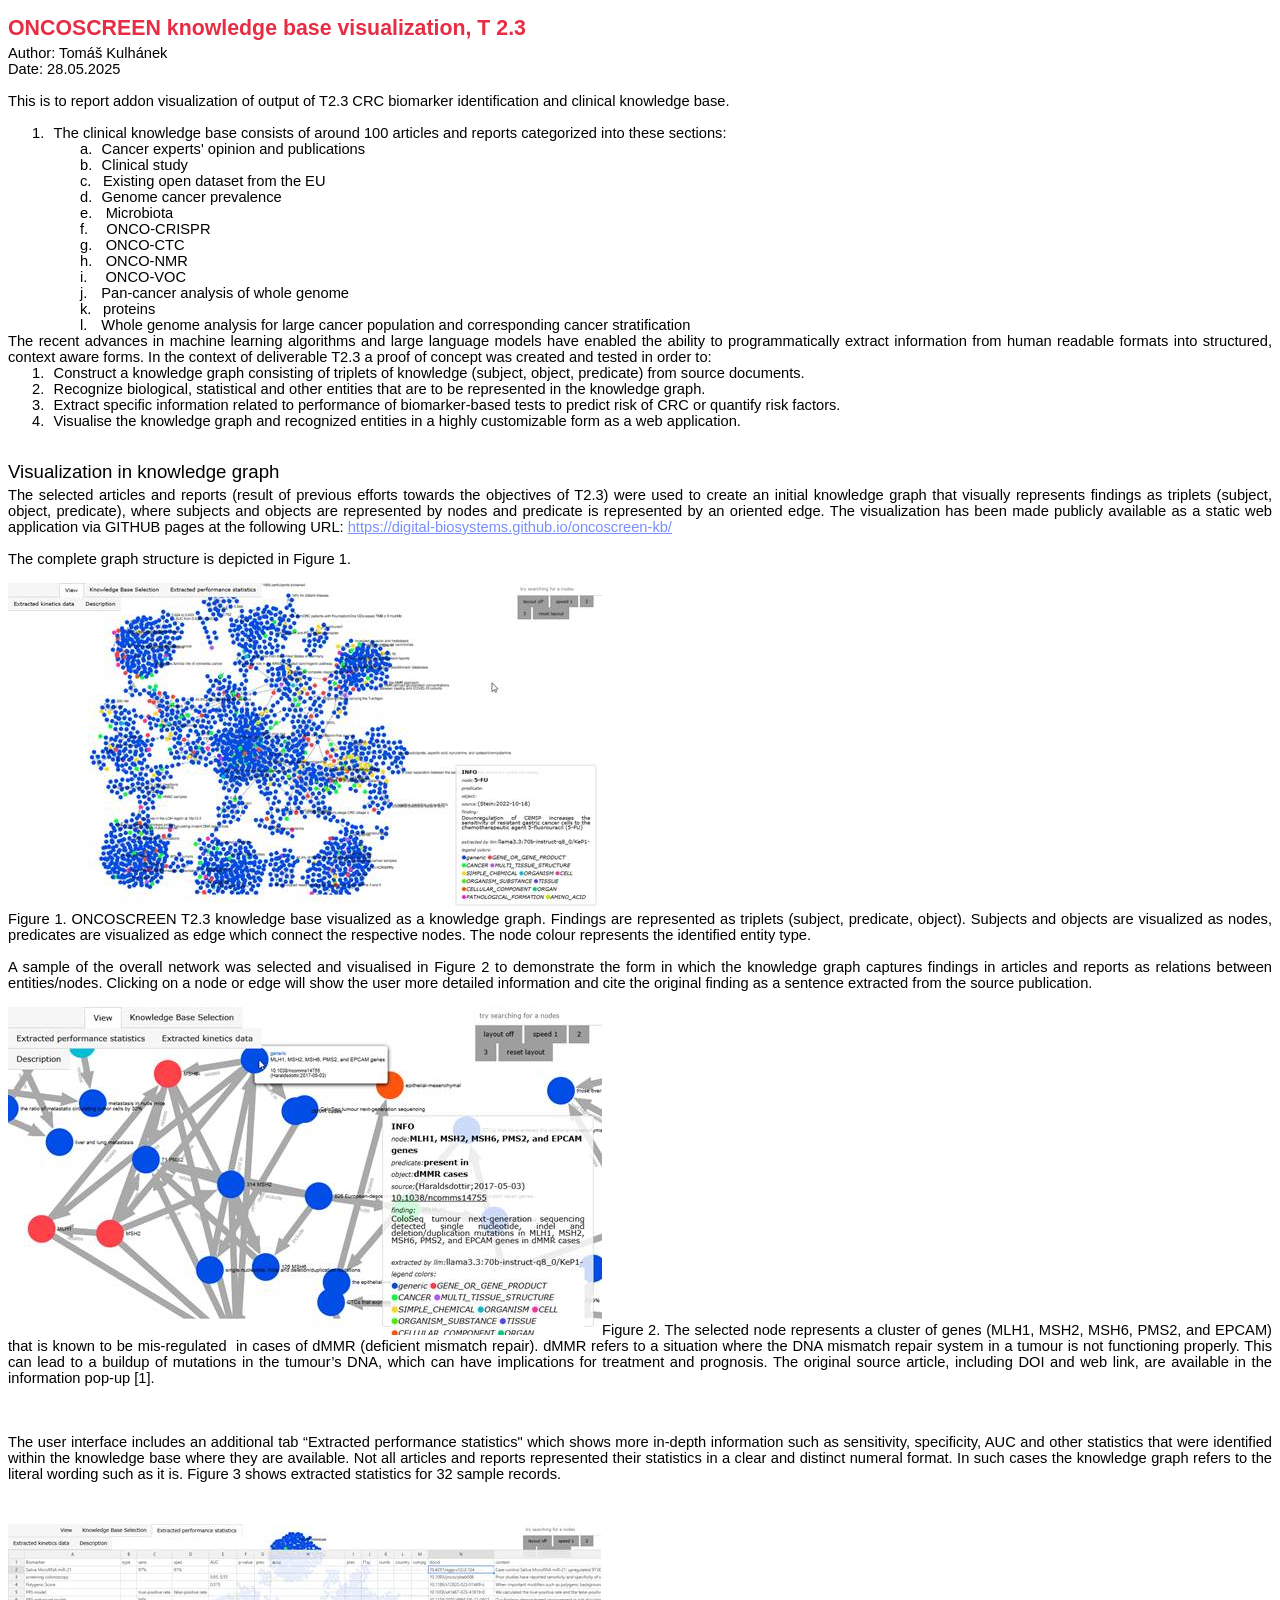
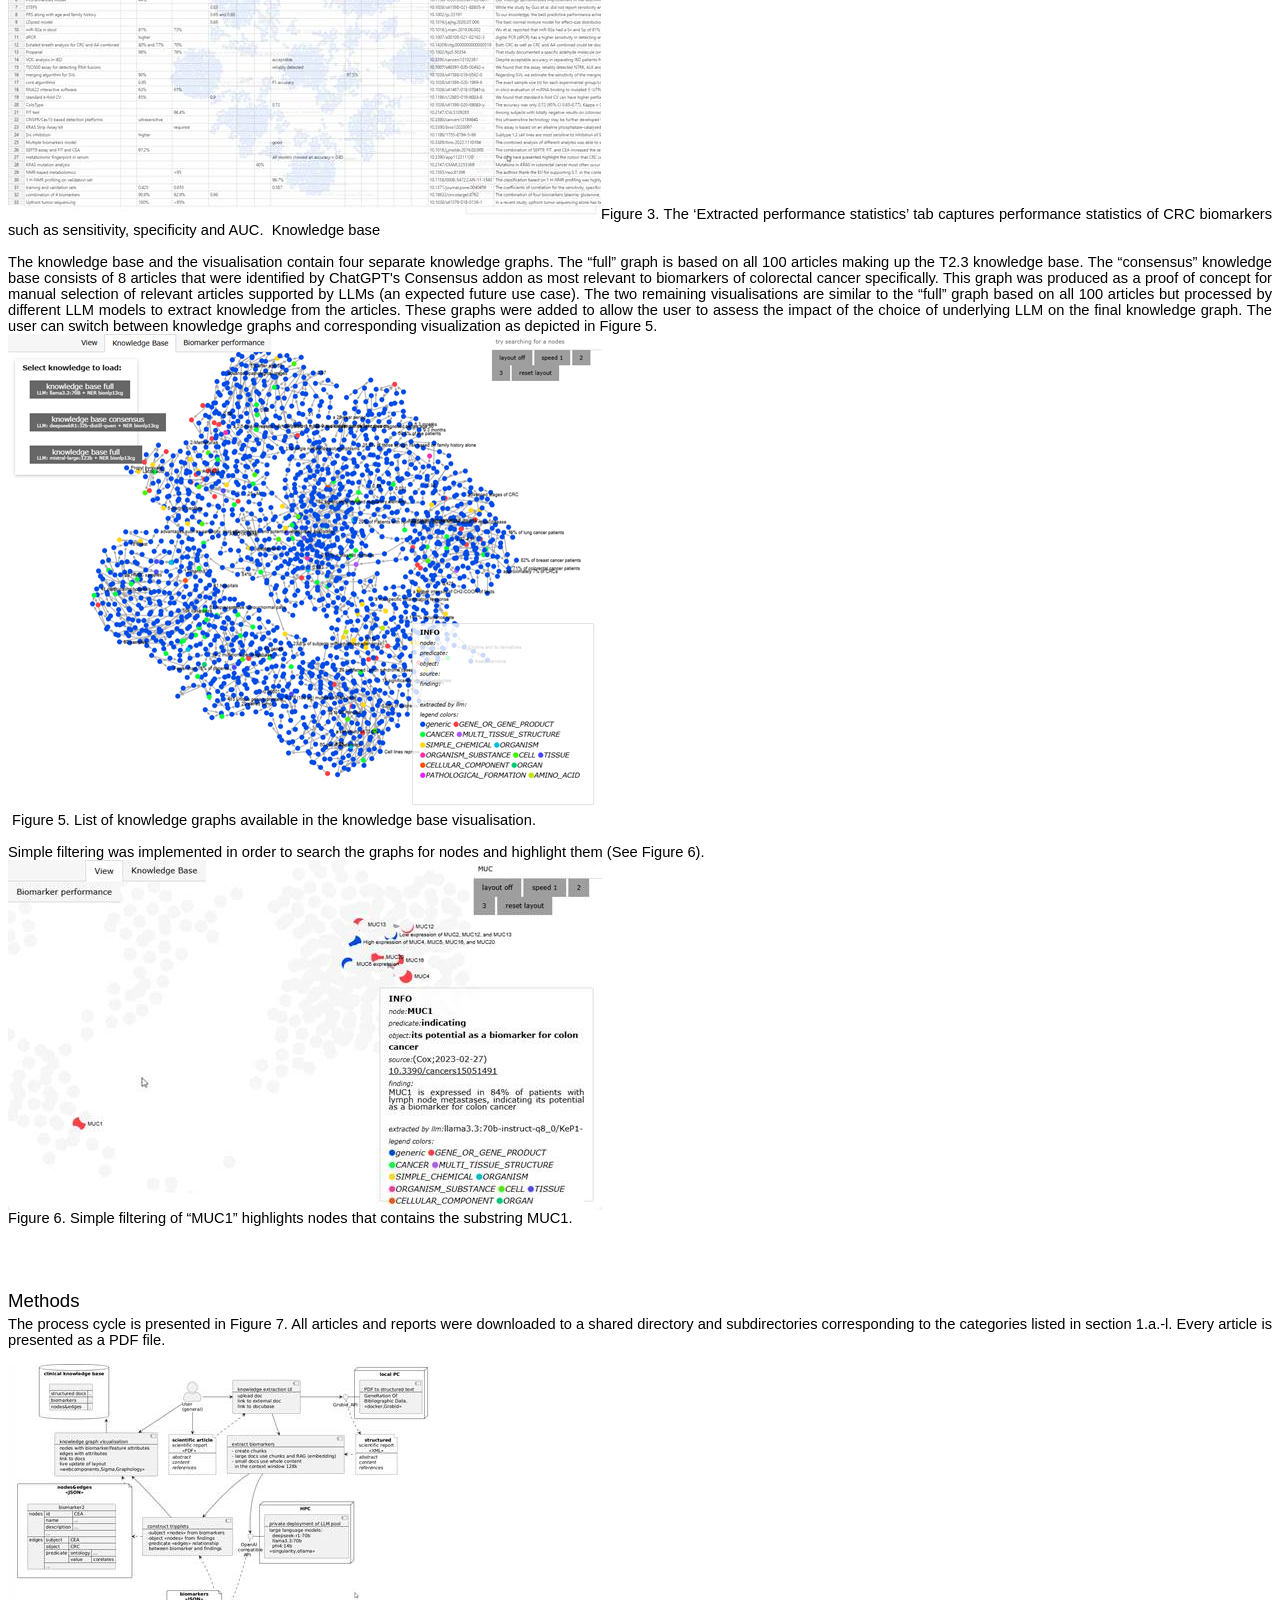
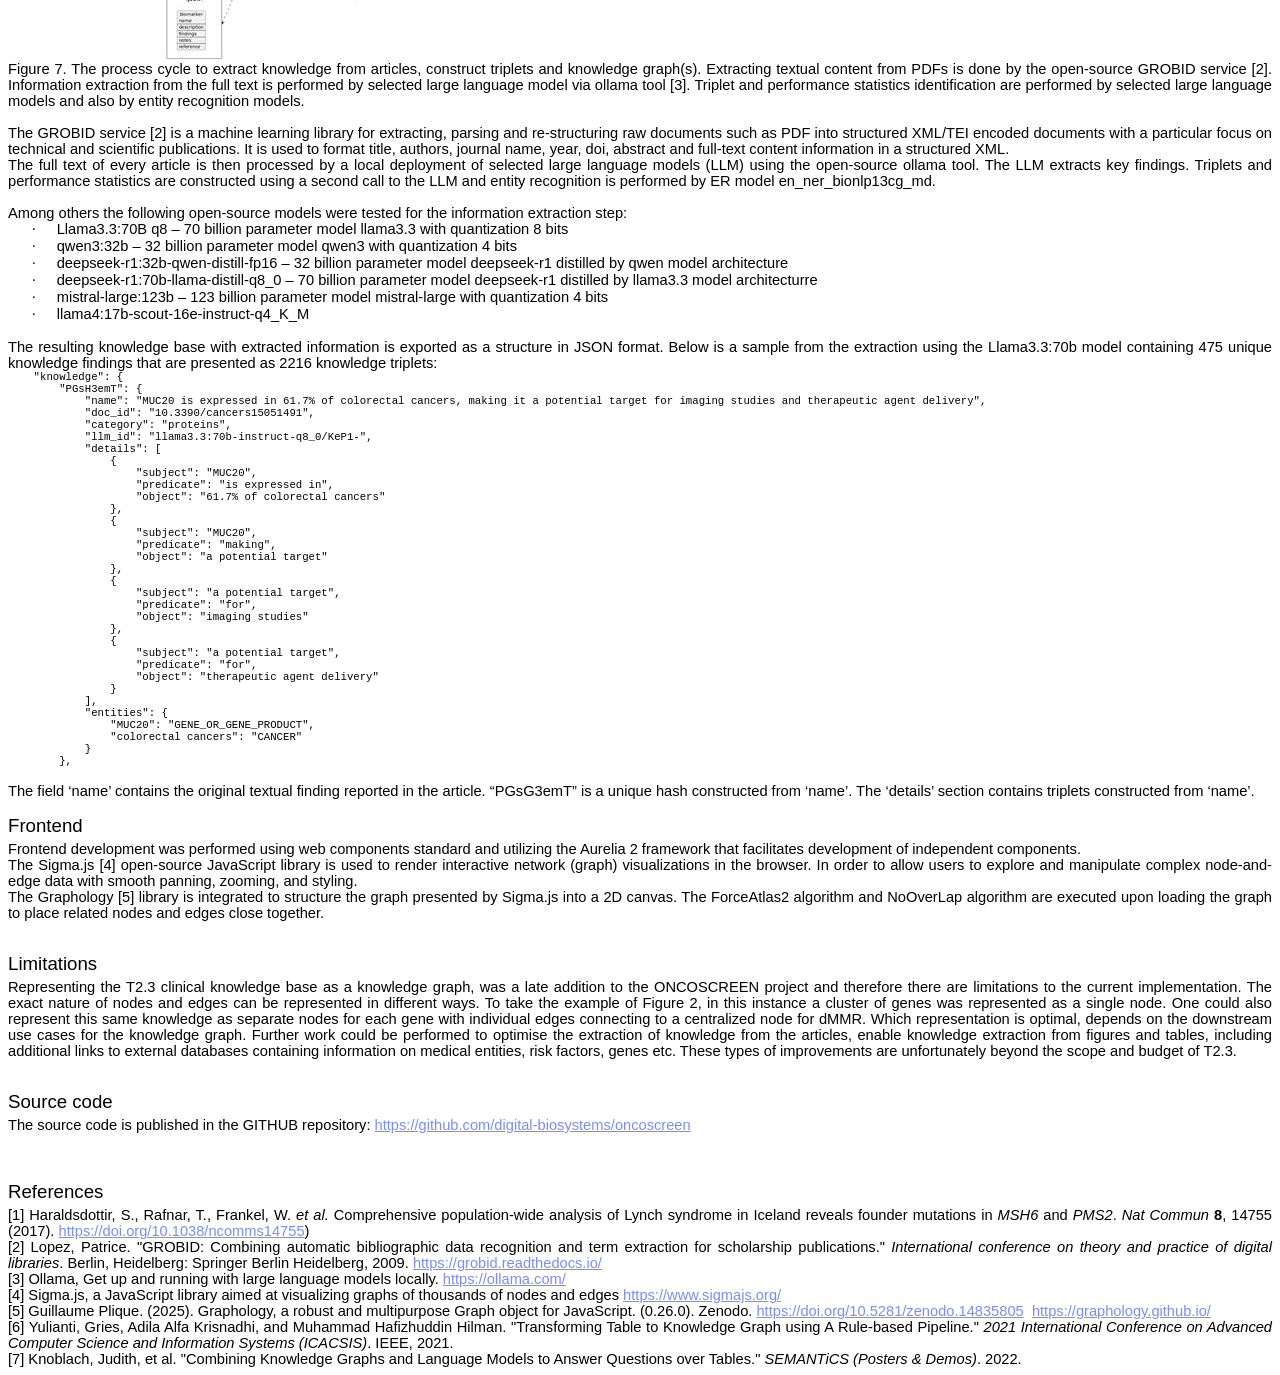
==== ONCOSCREEN_KB_KG.htm @ 44d41865 "publish: ADD help generated from commit 894ee8d6536fd666a93f09b7f96074e58f7d2ec6" ====
<html xmlns:v="urn:schemas-microsoft-com:vml"
xmlns:o="urn:schemas-microsoft-com:office:office"
xmlns:w="urn:schemas-microsoft-com:office:word"
xmlns:dt="uuid:C2F41010-65B3-11d1-A29F-00AA00C14882"
xmlns:m="http://schemas.microsoft.com/office/2004/12/omml"
xmlns="http://www.w3.org/TR/REC-html40">

<head>
<meta http-equiv=Content-Type content="text/html; charset=windows-1252">
<meta name=ProgId content=Word.Document>
<meta name=Generator content="Microsoft Word 15">
<meta name=Originator content="Microsoft Word 15">
<link rel=File-List href="ONCOSCREEN_KB_KG_files/filelist.xml">
<link rel=Edit-Time-Data href="ONCOSCREEN_KB_KG_files/editdata.mso">
<!--[if !mso]>
<style>
v\:* {behavior:url(#default#VML);}
o\:* {behavior:url(#default#VML);}
w\:* {behavior:url(#default#VML);}
.shape {behavior:url(#default#VML);}
</style>
<![endif]--><!--[if gte mso 9]><xml>
 <o:DocumentProperties>
  <o:Author>Tomas Kulhanek</o:Author>
  <o:Template>2022_Blanco.dotx</o:Template>
  <o:LastAuthor>Tomas Kulhanek</o:LastAuthor>
  <o:Revision>2</o:Revision>
  <o:TotalTime>7</o:TotalTime>
  <o:Created>2025-08-25T08:56:00Z</o:Created>
  <o:LastSaved>2025-08-25T08:56:00Z</o:LastSaved>
  <o:Pages>1</o:Pages>
  <o:Words>1800</o:Words>
  <o:Characters>10265</o:Characters>
  <o:Lines>85</o:Lines>
  <o:Paragraphs>24</o:Paragraphs>
  <o:CharactersWithSpaces>12041</o:CharactersWithSpaces>
  <o:Version>16.00</o:Version>
 </o:DocumentProperties>
 <o:CustomDocumentProperties>
  <o:ContentTypeId dt:dt="string">0x010100EA04E5A1750E55429BE1A5521E642BA1</o:ContentTypeId>
  <o:MediaServiceImageTags dt:dt="string"></o:MediaServiceImageTags>
 </o:CustomDocumentProperties>
 <o:OfficeDocumentSettings>
  <o:AllowPNG/>
  <o:RemoveDateAndTime/>
 </o:OfficeDocumentSettings>
</xml><![endif]-->
<link rel=dataStoreItem href="ONCOSCREEN_KB_KG_files/item0001.xml"
target="ONCOSCREEN_KB_KG_files/props002.xml">
<link rel=dataStoreItem href="ONCOSCREEN_KB_KG_files/item0003.xml"
target="ONCOSCREEN_KB_KG_files/props004.xml">
<link rel=dataStoreItem href="ONCOSCREEN_KB_KG_files/item0005.xml"
target="ONCOSCREEN_KB_KG_files/props006.xml">
<link rel=dataStoreItem href="ONCOSCREEN_KB_KG_files/item0007.xml"
target="ONCOSCREEN_KB_KG_files/props008.xml">
<link rel=themeData href="ONCOSCREEN_KB_KG_files/themedata.thmx">
<link rel=colorSchemeMapping
href="ONCOSCREEN_KB_KG_files/colorschememapping.xml">
<!--[if gte mso 9]><xml>
 <w:WordDocument>
  <w:SpellingState>Clean</w:SpellingState>
  <w:GrammarState>Clean</w:GrammarState>
  <w:AttachedTemplate HRef="C:\VITO\TemplatesOffice2016\2022_Blanco.dotx"></w:AttachedTemplate>
  <w:TrackRevisions/>
  <w:TrackMoves>false</w:TrackMoves>
  <w:TrackFormatting/>
  <w:HyphenationZone>21</w:HyphenationZone>
  <w:PunctuationKerning/>
  <w:DrawingGridHorizontalSpacing>5 pt</w:DrawingGridHorizontalSpacing>
  <w:DisplayHorizontalDrawingGridEvery>2</w:DisplayHorizontalDrawingGridEvery>
  <w:DisplayVerticalDrawingGridEvery>2</w:DisplayVerticalDrawingGridEvery>
  <w:ValidateAgainstSchemas/>
  <w:SaveIfXMLInvalid>false</w:SaveIfXMLInvalid>
  <w:IgnoreMixedContent>false</w:IgnoreMixedContent>
  <w:AlwaysShowPlaceholderText>false</w:AlwaysShowPlaceholderText>
  <w:DoNotPromoteQF/>
  <w:LidThemeOther>NL-BE</w:LidThemeOther>
  <w:LidThemeAsian>JA</w:LidThemeAsian>
  <w:LidThemeComplexScript>AR-SA</w:LidThemeComplexScript>
  <w:StyleSortMethod>0</w:StyleSortMethod>
  <w:Compatibility>
   <w:BreakWrappedTables/>
   <w:SnapToGridInCell/>
   <w:WrapTextWithPunct/>
   <w:UseAsianBreakRules/>
   <w:DontGrowAutofit/>
   <w:SplitPgBreakAndParaMark/>
   <w:EnableOpenTypeKerning/>
   <w:DontFlipMirrorIndents/>
   <w:OverrideTableStyleHps/>
  </w:Compatibility>
  <m:mathPr>
   <m:mathFont m:val="Cambria Math"/>
   <m:brkBin m:val="before"/>
   <m:brkBinSub m:val="&#45;-"/>
   <m:smallFrac m:val="off"/>
   <m:dispDef/>
   <m:lMargin m:val="0"/>
   <m:rMargin m:val="0"/>
   <m:defJc m:val="centerGroup"/>
   <m:wrapIndent m:val="1440"/>
   <m:intLim m:val="subSup"/>
   <m:naryLim m:val="undOvr"/>
  </m:mathPr></w:WordDocument>
</xml><![endif]--><!--[if gte mso 9]><xml>
 <w:LatentStyles DefLockedState="false" DefUnhideWhenUsed="false"
  DefSemiHidden="false" DefQFormat="false" DefPriority="99"
  LatentStyleCount="376">
  <w:LsdException Locked="false" Priority="0" QFormat="true" Name="Normal"/>
  <w:LsdException Locked="false" Priority="1" QFormat="true" Name="heading 1"/>
  <w:LsdException Locked="false" Priority="1" SemiHidden="true"
   UnhideWhenUsed="true" QFormat="true" Name="heading 2"/>
  <w:LsdException Locked="false" Priority="1" SemiHidden="true"
   UnhideWhenUsed="true" QFormat="true" Name="heading 3"/>
  <w:LsdException Locked="false" Priority="1" SemiHidden="true"
   UnhideWhenUsed="true" QFormat="true" Name="heading 4"/>
  <w:LsdException Locked="false" Priority="1" SemiHidden="true"
   UnhideWhenUsed="true" QFormat="true" Name="heading 5"/>
  <w:LsdException Locked="false" Priority="9" SemiHidden="true"
   UnhideWhenUsed="true" Name="heading 6"/>
  <w:LsdException Locked="false" Priority="9" SemiHidden="true"
   UnhideWhenUsed="true" Name="heading 7"/>
  <w:LsdException Locked="false" Priority="9" SemiHidden="true"
   UnhideWhenUsed="true" Name="heading 8"/>
  <w:LsdException Locked="false" Priority="9" SemiHidden="true"
   UnhideWhenUsed="true" Name="heading 9"/>
  <w:LsdException Locked="false" SemiHidden="true" UnhideWhenUsed="true"
   Name="index 1"/>
  <w:LsdException Locked="false" SemiHidden="true" UnhideWhenUsed="true"
   Name="index 2"/>
  <w:LsdException Locked="false" SemiHidden="true" UnhideWhenUsed="true"
   Name="index 3"/>
  <w:LsdException Locked="false" SemiHidden="true" UnhideWhenUsed="true"
   Name="index 4"/>
  <w:LsdException Locked="false" SemiHidden="true" UnhideWhenUsed="true"
   Name="index 5"/>
  <w:LsdException Locked="false" SemiHidden="true" UnhideWhenUsed="true"
   Name="index 6"/>
  <w:LsdException Locked="false" SemiHidden="true" UnhideWhenUsed="true"
   Name="index 7"/>
  <w:LsdException Locked="false" SemiHidden="true" UnhideWhenUsed="true"
   Name="index 8"/>
  <w:LsdException Locked="false" SemiHidden="true" UnhideWhenUsed="true"
   Name="index 9"/>
  <w:LsdException Locked="false" Priority="39" SemiHidden="true"
   UnhideWhenUsed="true" Name="toc 1"/>
  <w:LsdException Locked="false" Priority="39" SemiHidden="true"
   UnhideWhenUsed="true" Name="toc 2"/>
  <w:LsdException Locked="false" Priority="39" SemiHidden="true"
   UnhideWhenUsed="true" Name="toc 3"/>
  <w:LsdException Locked="false" Priority="39" SemiHidden="true"
   UnhideWhenUsed="true" Name="toc 4"/>
  <w:LsdException Locked="false" Priority="39" SemiHidden="true"
   UnhideWhenUsed="true" Name="toc 5"/>
  <w:LsdException Locked="false" Priority="39" SemiHidden="true"
   UnhideWhenUsed="true" Name="toc 6"/>
  <w:LsdException Locked="false" Priority="39" SemiHidden="true"
   UnhideWhenUsed="true" Name="toc 7"/>
  <w:LsdException Locked="false" Priority="39" SemiHidden="true"
   UnhideWhenUsed="true" Name="toc 8"/>
  <w:LsdException Locked="false" Priority="39" SemiHidden="true"
   UnhideWhenUsed="true" Name="toc 9"/>
  <w:LsdException Locked="false" SemiHidden="true" UnhideWhenUsed="true"
   Name="Normal Indent"/>
  <w:LsdException Locked="false" SemiHidden="true" UnhideWhenUsed="true"
   Name="footnote text"/>
  <w:LsdException Locked="false" SemiHidden="true" UnhideWhenUsed="true"
   Name="annotation text"/>
  <w:LsdException Locked="false" SemiHidden="true" UnhideWhenUsed="true"
   Name="header"/>
  <w:LsdException Locked="false" SemiHidden="true" UnhideWhenUsed="true"
   Name="footer"/>
  <w:LsdException Locked="false" SemiHidden="true" UnhideWhenUsed="true"
   Name="index heading"/>
  <w:LsdException Locked="false" Priority="2" SemiHidden="true"
   UnhideWhenUsed="true" QFormat="true" Name="caption"/>
  <w:LsdException Locked="false" SemiHidden="true" UnhideWhenUsed="true"
   Name="table of figures"/>
  <w:LsdException Locked="false" SemiHidden="true" UnhideWhenUsed="true"
   Name="envelope address"/>
  <w:LsdException Locked="false" SemiHidden="true" UnhideWhenUsed="true"
   Name="envelope return"/>
  <w:LsdException Locked="false" SemiHidden="true" UnhideWhenUsed="true"
   Name="footnote reference"/>
  <w:LsdException Locked="false" SemiHidden="true" UnhideWhenUsed="true"
   Name="annotation reference"/>
  <w:LsdException Locked="false" SemiHidden="true" UnhideWhenUsed="true"
   Name="line number"/>
  <w:LsdException Locked="false" SemiHidden="true" UnhideWhenUsed="true"
   Name="page number"/>
  <w:LsdException Locked="false" SemiHidden="true" UnhideWhenUsed="true"
   Name="endnote reference"/>
  <w:LsdException Locked="false" SemiHidden="true" UnhideWhenUsed="true"
   Name="endnote text"/>
  <w:LsdException Locked="false" SemiHidden="true" UnhideWhenUsed="true"
   Name="table of authorities"/>
  <w:LsdException Locked="false" SemiHidden="true" UnhideWhenUsed="true"
   Name="macro"/>
  <w:LsdException Locked="false" SemiHidden="true" UnhideWhenUsed="true"
   Name="toa heading"/>
  <w:LsdException Locked="false" SemiHidden="true" UnhideWhenUsed="true"
   Name="List"/>
  <w:LsdException Locked="false" SemiHidden="true" UnhideWhenUsed="true"
   Name="List Bullet"/>
  <w:LsdException Locked="false" SemiHidden="true" UnhideWhenUsed="true"
   Name="List Number"/>
  <w:LsdException Locked="false" SemiHidden="true" UnhideWhenUsed="true"
   Name="List 2"/>
  <w:LsdException Locked="false" SemiHidden="true" UnhideWhenUsed="true"
   Name="List 3"/>
  <w:LsdException Locked="false" SemiHidden="true" UnhideWhenUsed="true"
   Name="List 4"/>
  <w:LsdException Locked="false" SemiHidden="true" UnhideWhenUsed="true"
   Name="List 5"/>
  <w:LsdException Locked="false" SemiHidden="true" UnhideWhenUsed="true"
   Name="List Bullet 2"/>
  <w:LsdException Locked="false" SemiHidden="true" UnhideWhenUsed="true"
   Name="List Bullet 3"/>
  <w:LsdException Locked="false" SemiHidden="true" UnhideWhenUsed="true"
   Name="List Bullet 4"/>
  <w:LsdException Locked="false" SemiHidden="true" UnhideWhenUsed="true"
   Name="List Bullet 5"/>
  <w:LsdException Locked="false" SemiHidden="true" UnhideWhenUsed="true"
   Name="List Number 2"/>
  <w:LsdException Locked="false" SemiHidden="true" UnhideWhenUsed="true"
   Name="List Number 3"/>
  <w:LsdException Locked="false" SemiHidden="true" UnhideWhenUsed="true"
   Name="List Number 4"/>
  <w:LsdException Locked="false" SemiHidden="true" UnhideWhenUsed="true"
   Name="List Number 5"/>
  <w:LsdException Locked="false" Priority="10" Name="Title"/>
  <w:LsdException Locked="false" SemiHidden="true" UnhideWhenUsed="true"
   Name="Closing"/>
  <w:LsdException Locked="false" SemiHidden="true" UnhideWhenUsed="true"
   Name="Signature"/>
  <w:LsdException Locked="false" Priority="1" SemiHidden="true"
   UnhideWhenUsed="true" Name="Default Paragraph Font"/>
  <w:LsdException Locked="false" SemiHidden="true" UnhideWhenUsed="true"
   Name="Body Text"/>
  <w:LsdException Locked="false" SemiHidden="true" UnhideWhenUsed="true"
   Name="Body Text Indent"/>
  <w:LsdException Locked="false" SemiHidden="true" UnhideWhenUsed="true"
   Name="List Continue"/>
  <w:LsdException Locked="false" SemiHidden="true" UnhideWhenUsed="true"
   Name="List Continue 2"/>
  <w:LsdException Locked="false" SemiHidden="true" UnhideWhenUsed="true"
   Name="List Continue 3"/>
  <w:LsdException Locked="false" SemiHidden="true" UnhideWhenUsed="true"
   Name="List Continue 4"/>
  <w:LsdException Locked="false" SemiHidden="true" UnhideWhenUsed="true"
   Name="List Continue 5"/>
  <w:LsdException Locked="false" SemiHidden="true" UnhideWhenUsed="true"
   Name="Message Header"/>
  <w:LsdException Locked="false" Priority="11" QFormat="true" Name="Subtitle"/>
  <w:LsdException Locked="false" SemiHidden="true" UnhideWhenUsed="true"
   Name="Salutation"/>
  <w:LsdException Locked="false" SemiHidden="true" UnhideWhenUsed="true"
   Name="Date"/>
  <w:LsdException Locked="false" SemiHidden="true" UnhideWhenUsed="true"
   Name="Body Text First Indent"/>
  <w:LsdException Locked="false" SemiHidden="true" UnhideWhenUsed="true"
   Name="Body Text First Indent 2"/>
  <w:LsdException Locked="false" SemiHidden="true" UnhideWhenUsed="true"
   Name="Note Heading"/>
  <w:LsdException Locked="false" SemiHidden="true" UnhideWhenUsed="true"
   Name="Body Text 2"/>
  <w:LsdException Locked="false" SemiHidden="true" UnhideWhenUsed="true"
   Name="Body Text 3"/>
  <w:LsdException Locked="false" SemiHidden="true" UnhideWhenUsed="true"
   Name="Body Text Indent 2"/>
  <w:LsdException Locked="false" SemiHidden="true" UnhideWhenUsed="true"
   Name="Body Text Indent 3"/>
  <w:LsdException Locked="false" SemiHidden="true" UnhideWhenUsed="true"
   Name="Block Text"/>
  <w:LsdException Locked="false" SemiHidden="true" UnhideWhenUsed="true"
   Name="Hyperlink"/>
  <w:LsdException Locked="false" SemiHidden="true" UnhideWhenUsed="true"
   Name="FollowedHyperlink"/>
  <w:LsdException Locked="false" Priority="22" QFormat="true" Name="Strong"/>
  <w:LsdException Locked="false" Priority="20" QFormat="true" Name="Emphasis"/>
  <w:LsdException Locked="false" SemiHidden="true" UnhideWhenUsed="true"
   Name="Document Map"/>
  <w:LsdException Locked="false" SemiHidden="true" UnhideWhenUsed="true"
   Name="Plain Text"/>
  <w:LsdException Locked="false" SemiHidden="true" UnhideWhenUsed="true"
   Name="E-mail Signature"/>
  <w:LsdException Locked="false" SemiHidden="true" UnhideWhenUsed="true"
   Name="HTML Top of Form"/>
  <w:LsdException Locked="false" SemiHidden="true" UnhideWhenUsed="true"
   Name="HTML Bottom of Form"/>
  <w:LsdException Locked="false" SemiHidden="true" UnhideWhenUsed="true"
   Name="Normal (Web)"/>
  <w:LsdException Locked="false" SemiHidden="true" UnhideWhenUsed="true"
   Name="HTML Acronym"/>
  <w:LsdException Locked="false" SemiHidden="true" UnhideWhenUsed="true"
   Name="HTML Address"/>
  <w:LsdException Locked="false" SemiHidden="true" UnhideWhenUsed="true"
   Name="HTML Cite"/>
  <w:LsdException Locked="false" SemiHidden="true" UnhideWhenUsed="true"
   Name="HTML Code"/>
  <w:LsdException Locked="false" SemiHidden="true" UnhideWhenUsed="true"
   Name="HTML Definition"/>
  <w:LsdException Locked="false" SemiHidden="true" UnhideWhenUsed="true"
   Name="HTML Keyboard"/>
  <w:LsdException Locked="false" SemiHidden="true" UnhideWhenUsed="true"
   Name="HTML Preformatted"/>
  <w:LsdException Locked="false" SemiHidden="true" UnhideWhenUsed="true"
   Name="HTML Sample"/>
  <w:LsdException Locked="false" SemiHidden="true" UnhideWhenUsed="true"
   Name="HTML Typewriter"/>
  <w:LsdException Locked="false" SemiHidden="true" UnhideWhenUsed="true"
   Name="HTML Variable"/>
  <w:LsdException Locked="false" SemiHidden="true" UnhideWhenUsed="true"
   Name="Normal Table"/>
  <w:LsdException Locked="false" SemiHidden="true" UnhideWhenUsed="true"
   Name="annotation subject"/>
  <w:LsdException Locked="false" SemiHidden="true" UnhideWhenUsed="true"
   Name="No List"/>
  <w:LsdException Locked="false" SemiHidden="true" UnhideWhenUsed="true"
   Name="Outline List 1"/>
  <w:LsdException Locked="false" SemiHidden="true" UnhideWhenUsed="true"
   Name="Outline List 2"/>
  <w:LsdException Locked="false" SemiHidden="true" UnhideWhenUsed="true"
   Name="Outline List 3"/>
  <w:LsdException Locked="false" SemiHidden="true" UnhideWhenUsed="true"
   Name="Table Simple 1"/>
  <w:LsdException Locked="false" SemiHidden="true" UnhideWhenUsed="true"
   Name="Table Simple 2"/>
  <w:LsdException Locked="false" SemiHidden="true" UnhideWhenUsed="true"
   Name="Table Simple 3"/>
  <w:LsdException Locked="false" SemiHidden="true" UnhideWhenUsed="true"
   Name="Table Classic 1"/>
  <w:LsdException Locked="false" SemiHidden="true" UnhideWhenUsed="true"
   Name="Table Classic 2"/>
  <w:LsdException Locked="false" SemiHidden="true" UnhideWhenUsed="true"
   Name="Table Classic 3"/>
  <w:LsdException Locked="false" SemiHidden="true" UnhideWhenUsed="true"
   Name="Table Classic 4"/>
  <w:LsdException Locked="false" SemiHidden="true" UnhideWhenUsed="true"
   Name="Table Colorful 1"/>
  <w:LsdException Locked="false" SemiHidden="true" UnhideWhenUsed="true"
   Name="Table Colorful 2"/>
  <w:LsdException Locked="false" SemiHidden="true" UnhideWhenUsed="true"
   Name="Table Colorful 3"/>
  <w:LsdException Locked="false" SemiHidden="true" UnhideWhenUsed="true"
   Name="Table Columns 1"/>
  <w:LsdException Locked="false" SemiHidden="true" UnhideWhenUsed="true"
   Name="Table Columns 2"/>
  <w:LsdException Locked="false" SemiHidden="true" UnhideWhenUsed="true"
   Name="Table Columns 3"/>
  <w:LsdException Locked="false" SemiHidden="true" UnhideWhenUsed="true"
   Name="Table Columns 4"/>
  <w:LsdException Locked="false" SemiHidden="true" UnhideWhenUsed="true"
   Name="Table Columns 5"/>
  <w:LsdException Locked="false" SemiHidden="true" UnhideWhenUsed="true"
   Name="Table Grid 1"/>
  <w:LsdException Locked="false" SemiHidden="true" UnhideWhenUsed="true"
   Name="Table Grid 2"/>
  <w:LsdException Locked="false" SemiHidden="true" UnhideWhenUsed="true"
   Name="Table Grid 3"/>
  <w:LsdException Locked="false" SemiHidden="true" UnhideWhenUsed="true"
   Name="Table Grid 4"/>
  <w:LsdException Locked="false" SemiHidden="true" UnhideWhenUsed="true"
   Name="Table Grid 5"/>
  <w:LsdException Locked="false" SemiHidden="true" UnhideWhenUsed="true"
   Name="Table Grid 6"/>
  <w:LsdException Locked="false" SemiHidden="true" UnhideWhenUsed="true"
   Name="Table Grid 7"/>
  <w:LsdException Locked="false" SemiHidden="true" UnhideWhenUsed="true"
   Name="Table Grid 8"/>
  <w:LsdException Locked="false" SemiHidden="true" UnhideWhenUsed="true"
   Name="Table List 1"/>
  <w:LsdException Locked="false" SemiHidden="true" UnhideWhenUsed="true"
   Name="Table List 2"/>
  <w:LsdException Locked="false" SemiHidden="true" UnhideWhenUsed="true"
   Name="Table List 3"/>
  <w:LsdException Locked="false" SemiHidden="true" UnhideWhenUsed="true"
   Name="Table List 4"/>
  <w:LsdException Locked="false" SemiHidden="true" UnhideWhenUsed="true"
   Name="Table List 5"/>
  <w:LsdException Locked="false" SemiHidden="true" UnhideWhenUsed="true"
   Name="Table List 6"/>
  <w:LsdException Locked="false" SemiHidden="true" UnhideWhenUsed="true"
   Name="Table List 7"/>
  <w:LsdException Locked="false" SemiHidden="true" UnhideWhenUsed="true"
   Name="Table List 8"/>
  <w:LsdException Locked="false" SemiHidden="true" UnhideWhenUsed="true"
   Name="Table 3D effects 1"/>
  <w:LsdException Locked="false" SemiHidden="true" UnhideWhenUsed="true"
   Name="Table 3D effects 2"/>
  <w:LsdException Locked="false" SemiHidden="true" UnhideWhenUsed="true"
   Name="Table 3D effects 3"/>
  <w:LsdException Locked="false" SemiHidden="true" UnhideWhenUsed="true"
   Name="Table Contemporary"/>
  <w:LsdException Locked="false" SemiHidden="true" UnhideWhenUsed="true"
   Name="Table Elegant"/>
  <w:LsdException Locked="false" SemiHidden="true" UnhideWhenUsed="true"
   Name="Table Professional"/>
  <w:LsdException Locked="false" SemiHidden="true" UnhideWhenUsed="true"
   Name="Table Subtle 1"/>
  <w:LsdException Locked="false" SemiHidden="true" UnhideWhenUsed="true"
   Name="Table Subtle 2"/>
  <w:LsdException Locked="false" SemiHidden="true" UnhideWhenUsed="true"
   Name="Table Web 1"/>
  <w:LsdException Locked="false" SemiHidden="true" UnhideWhenUsed="true"
   Name="Table Web 2"/>
  <w:LsdException Locked="false" SemiHidden="true" UnhideWhenUsed="true"
   Name="Table Web 3"/>
  <w:LsdException Locked="false" SemiHidden="true" UnhideWhenUsed="true"
   Name="Balloon Text"/>
  <w:LsdException Locked="false" Priority="59" Name="Table Grid"/>
  <w:LsdException Locked="false" SemiHidden="true" UnhideWhenUsed="true"
   Name="Table Theme"/>
  <w:LsdException Locked="false" SemiHidden="true" Name="Placeholder Text"/>
  <w:LsdException Locked="false" Priority="1" Name="No Spacing"/>
  <w:LsdException Locked="false" Priority="60" Name="Light Shading"/>
  <w:LsdException Locked="false" Priority="61" Name="Light List"/>
  <w:LsdException Locked="false" Priority="62" Name="Light Grid"/>
  <w:LsdException Locked="false" Priority="63" Name="Medium Shading 1"/>
  <w:LsdException Locked="false" Priority="64" Name="Medium Shading 2"/>
  <w:LsdException Locked="false" Priority="65" Name="Medium List 1"/>
  <w:LsdException Locked="false" Priority="66" Name="Medium List 2"/>
  <w:LsdException Locked="false" Priority="67" Name="Medium Grid 1"/>
  <w:LsdException Locked="false" Priority="68" Name="Medium Grid 2"/>
  <w:LsdException Locked="false" Priority="69" Name="Medium Grid 3"/>
  <w:LsdException Locked="false" Priority="70" Name="Dark List"/>
  <w:LsdException Locked="false" Priority="71" Name="Colorful Shading"/>
  <w:LsdException Locked="false" Priority="72" Name="Colorful List"/>
  <w:LsdException Locked="false" Priority="73" Name="Colorful Grid"/>
  <w:LsdException Locked="false" Priority="60" Name="Light Shading Accent 1"/>
  <w:LsdException Locked="false" Priority="61" Name="Light List Accent 1"/>
  <w:LsdException Locked="false" Priority="62" Name="Light Grid Accent 1"/>
  <w:LsdException Locked="false" Priority="63" Name="Medium Shading 1 Accent 1"/>
  <w:LsdException Locked="false" Priority="64" Name="Medium Shading 2 Accent 1"/>
  <w:LsdException Locked="false" Priority="65" Name="Medium List 1 Accent 1"/>
  <w:LsdException Locked="false" SemiHidden="true" Name="Revision"/>
  <w:LsdException Locked="false" Priority="34" QFormat="true"
   Name="List Paragraph"/>
  <w:LsdException Locked="false" Priority="29" QFormat="true" Name="Quote"/>
  <w:LsdException Locked="false" Priority="30" QFormat="true"
   Name="Intense Quote"/>
  <w:LsdException Locked="false" Priority="66" Name="Medium List 2 Accent 1"/>
  <w:LsdException Locked="false" Priority="67" Name="Medium Grid 1 Accent 1"/>
  <w:LsdException Locked="false" Priority="68" Name="Medium Grid 2 Accent 1"/>
  <w:LsdException Locked="false" Priority="69" Name="Medium Grid 3 Accent 1"/>
  <w:LsdException Locked="false" Priority="70" Name="Dark List Accent 1"/>
  <w:LsdException Locked="false" Priority="71" Name="Colorful Shading Accent 1"/>
  <w:LsdException Locked="false" Priority="72" Name="Colorful List Accent 1"/>
  <w:LsdException Locked="false" Priority="73" Name="Colorful Grid Accent 1"/>
  <w:LsdException Locked="false" Priority="60" Name="Light Shading Accent 2"/>
  <w:LsdException Locked="false" Priority="61" Name="Light List Accent 2"/>
  <w:LsdException Locked="false" Priority="62" Name="Light Grid Accent 2"/>
  <w:LsdException Locked="false" Priority="63" Name="Medium Shading 1 Accent 2"/>
  <w:LsdException Locked="false" Priority="64" Name="Medium Shading 2 Accent 2"/>
  <w:LsdException Locked="false" Priority="65" Name="Medium List 1 Accent 2"/>
  <w:LsdException Locked="false" Priority="66" Name="Medium List 2 Accent 2"/>
  <w:LsdException Locked="false" Priority="67" Name="Medium Grid 1 Accent 2"/>
  <w:LsdException Locked="false" Priority="68" Name="Medium Grid 2 Accent 2"/>
  <w:LsdException Locked="false" Priority="69" Name="Medium Grid 3 Accent 2"/>
  <w:LsdException Locked="false" Priority="70" Name="Dark List Accent 2"/>
  <w:LsdException Locked="false" Priority="71" Name="Colorful Shading Accent 2"/>
  <w:LsdException Locked="false" Priority="72" Name="Colorful List Accent 2"/>
  <w:LsdException Locked="false" Priority="73" Name="Colorful Grid Accent 2"/>
  <w:LsdException Locked="false" Priority="60" Name="Light Shading Accent 3"/>
  <w:LsdException Locked="false" Priority="61" Name="Light List Accent 3"/>
  <w:LsdException Locked="false" Priority="62" Name="Light Grid Accent 3"/>
  <w:LsdException Locked="false" Priority="63" Name="Medium Shading 1 Accent 3"/>
  <w:LsdException Locked="false" Priority="64" Name="Medium Shading 2 Accent 3"/>
  <w:LsdException Locked="false" Priority="65" Name="Medium List 1 Accent 3"/>
  <w:LsdException Locked="false" Priority="66" Name="Medium List 2 Accent 3"/>
  <w:LsdException Locked="false" Priority="67" Name="Medium Grid 1 Accent 3"/>
  <w:LsdException Locked="false" Priority="68" Name="Medium Grid 2 Accent 3"/>
  <w:LsdException Locked="false" Priority="69" Name="Medium Grid 3 Accent 3"/>
  <w:LsdException Locked="false" Priority="70" Name="Dark List Accent 3"/>
  <w:LsdException Locked="false" Priority="71" Name="Colorful Shading Accent 3"/>
  <w:LsdException Locked="false" Priority="72" Name="Colorful List Accent 3"/>
  <w:LsdException Locked="false" Priority="73" Name="Colorful Grid Accent 3"/>
  <w:LsdException Locked="false" Priority="60" Name="Light Shading Accent 4"/>
  <w:LsdException Locked="false" Priority="61" Name="Light List Accent 4"/>
  <w:LsdException Locked="false" Priority="62" Name="Light Grid Accent 4"/>
  <w:LsdException Locked="false" Priority="63" Name="Medium Shading 1 Accent 4"/>
  <w:LsdException Locked="false" Priority="64" Name="Medium Shading 2 Accent 4"/>
  <w:LsdException Locked="false" Priority="65" Name="Medium List 1 Accent 4"/>
  <w:LsdException Locked="false" Priority="66" Name="Medium List 2 Accent 4"/>
  <w:LsdException Locked="false" Priority="67" Name="Medium Grid 1 Accent 4"/>
  <w:LsdException Locked="false" Priority="68" Name="Medium Grid 2 Accent 4"/>
  <w:LsdException Locked="false" Priority="69" Name="Medium Grid 3 Accent 4"/>
  <w:LsdException Locked="false" Priority="70" Name="Dark List Accent 4"/>
  <w:LsdException Locked="false" Priority="71" Name="Colorful Shading Accent 4"/>
  <w:LsdException Locked="false" Priority="72" Name="Colorful List Accent 4"/>
  <w:LsdException Locked="false" Priority="73" Name="Colorful Grid Accent 4"/>
  <w:LsdException Locked="false" Priority="60" Name="Light Shading Accent 5"/>
  <w:LsdException Locked="false" Priority="61" Name="Light List Accent 5"/>
  <w:LsdException Locked="false" Priority="62" Name="Light Grid Accent 5"/>
  <w:LsdException Locked="false" Priority="63" Name="Medium Shading 1 Accent 5"/>
  <w:LsdException Locked="false" Priority="64" Name="Medium Shading 2 Accent 5"/>
  <w:LsdException Locked="false" Priority="65" Name="Medium List 1 Accent 5"/>
  <w:LsdException Locked="false" Priority="66" Name="Medium List 2 Accent 5"/>
  <w:LsdException Locked="false" Priority="67" Name="Medium Grid 1 Accent 5"/>
  <w:LsdException Locked="false" Priority="68" Name="Medium Grid 2 Accent 5"/>
  <w:LsdException Locked="false" Priority="69" Name="Medium Grid 3 Accent 5"/>
  <w:LsdException Locked="false" Priority="70" Name="Dark List Accent 5"/>
  <w:LsdException Locked="false" Priority="71" Name="Colorful Shading Accent 5"/>
  <w:LsdException Locked="false" Priority="72" Name="Colorful List Accent 5"/>
  <w:LsdException Locked="false" Priority="73" Name="Colorful Grid Accent 5"/>
  <w:LsdException Locked="false" Priority="60" Name="Light Shading Accent 6"/>
  <w:LsdException Locked="false" Priority="61" Name="Light List Accent 6"/>
  <w:LsdException Locked="false" Priority="62" Name="Light Grid Accent 6"/>
  <w:LsdException Locked="false" Priority="63" Name="Medium Shading 1 Accent 6"/>
  <w:LsdException Locked="false" Priority="64" Name="Medium Shading 2 Accent 6"/>
  <w:LsdException Locked="false" Priority="65" Name="Medium List 1 Accent 6"/>
  <w:LsdException Locked="false" Priority="66" Name="Medium List 2 Accent 6"/>
  <w:LsdException Locked="false" Priority="67" Name="Medium Grid 1 Accent 6"/>
  <w:LsdException Locked="false" Priority="68" Name="Medium Grid 2 Accent 6"/>
  <w:LsdException Locked="false" Priority="69" Name="Medium Grid 3 Accent 6"/>
  <w:LsdException Locked="false" Priority="70" Name="Dark List Accent 6"/>
  <w:LsdException Locked="false" Priority="71" Name="Colorful Shading Accent 6"/>
  <w:LsdException Locked="false" Priority="72" Name="Colorful List Accent 6"/>
  <w:LsdException Locked="false" Priority="73" Name="Colorful Grid Accent 6"/>
  <w:LsdException Locked="false" Priority="19" QFormat="true"
   Name="Subtle Emphasis"/>
  <w:LsdException Locked="false" Priority="21" QFormat="true"
   Name="Intense Emphasis"/>
  <w:LsdException Locked="false" Priority="31" QFormat="true"
   Name="Subtle Reference"/>
  <w:LsdException Locked="false" Priority="32" QFormat="true"
   Name="Intense Reference"/>
  <w:LsdException Locked="false" Priority="33" QFormat="true" Name="Book Title"/>
  <w:LsdException Locked="false" Priority="37" SemiHidden="true"
   UnhideWhenUsed="true" Name="Bibliography"/>
  <w:LsdException Locked="false" Priority="39" SemiHidden="true"
   UnhideWhenUsed="true" QFormat="true" Name="TOC Heading"/>
  <w:LsdException Locked="false" Priority="41" Name="Plain Table 1"/>
  <w:LsdException Locked="false" Priority="42" Name="Plain Table 2"/>
  <w:LsdException Locked="false" Priority="43" Name="Plain Table 3"/>
  <w:LsdException Locked="false" Priority="44" Name="Plain Table 4"/>
  <w:LsdException Locked="false" Priority="45" Name="Plain Table 5"/>
  <w:LsdException Locked="false" Priority="40" Name="Grid Table Light"/>
  <w:LsdException Locked="false" Priority="46" Name="Grid Table 1 Light"/>
  <w:LsdException Locked="false" Priority="47" Name="Grid Table 2"/>
  <w:LsdException Locked="false" Priority="48" Name="Grid Table 3"/>
  <w:LsdException Locked="false" Priority="49" Name="Grid Table 4"/>
  <w:LsdException Locked="false" Priority="50" Name="Grid Table 5 Dark"/>
  <w:LsdException Locked="false" Priority="51" Name="Grid Table 6 Colorful"/>
  <w:LsdException Locked="false" Priority="52" Name="Grid Table 7 Colorful"/>
  <w:LsdException Locked="false" Priority="46"
   Name="Grid Table 1 Light Accent 1"/>
  <w:LsdException Locked="false" Priority="47" Name="Grid Table 2 Accent 1"/>
  <w:LsdException Locked="false" Priority="48" Name="Grid Table 3 Accent 1"/>
  <w:LsdException Locked="false" Priority="49" Name="Grid Table 4 Accent 1"/>
  <w:LsdException Locked="false" Priority="50" Name="Grid Table 5 Dark Accent 1"/>
  <w:LsdException Locked="false" Priority="51"
   Name="Grid Table 6 Colorful Accent 1"/>
  <w:LsdException Locked="false" Priority="52"
   Name="Grid Table 7 Colorful Accent 1"/>
  <w:LsdException Locked="false" Priority="46"
   Name="Grid Table 1 Light Accent 2"/>
  <w:LsdException Locked="false" Priority="47" Name="Grid Table 2 Accent 2"/>
  <w:LsdException Locked="false" Priority="48" Name="Grid Table 3 Accent 2"/>
  <w:LsdException Locked="false" Priority="49" Name="Grid Table 4 Accent 2"/>
  <w:LsdException Locked="false" Priority="50" Name="Grid Table 5 Dark Accent 2"/>
  <w:LsdException Locked="false" Priority="51"
   Name="Grid Table 6 Colorful Accent 2"/>
  <w:LsdException Locked="false" Priority="52"
   Name="Grid Table 7 Colorful Accent 2"/>
  <w:LsdException Locked="false" Priority="46"
   Name="Grid Table 1 Light Accent 3"/>
  <w:LsdException Locked="false" Priority="47" Name="Grid Table 2 Accent 3"/>
  <w:LsdException Locked="false" Priority="48" Name="Grid Table 3 Accent 3"/>
  <w:LsdException Locked="false" Priority="49" Name="Grid Table 4 Accent 3"/>
  <w:LsdException Locked="false" Priority="50" Name="Grid Table 5 Dark Accent 3"/>
  <w:LsdException Locked="false" Priority="51"
   Name="Grid Table 6 Colorful Accent 3"/>
  <w:LsdException Locked="false" Priority="52"
   Name="Grid Table 7 Colorful Accent 3"/>
  <w:LsdException Locked="false" Priority="46"
   Name="Grid Table 1 Light Accent 4"/>
  <w:LsdException Locked="false" Priority="47" Name="Grid Table 2 Accent 4"/>
  <w:LsdException Locked="false" Priority="48" Name="Grid Table 3 Accent 4"/>
  <w:LsdException Locked="false" Priority="49" Name="Grid Table 4 Accent 4"/>
  <w:LsdException Locked="false" Priority="50" Name="Grid Table 5 Dark Accent 4"/>
  <w:LsdException Locked="false" Priority="51"
   Name="Grid Table 6 Colorful Accent 4"/>
  <w:LsdException Locked="false" Priority="52"
   Name="Grid Table 7 Colorful Accent 4"/>
  <w:LsdException Locked="false" Priority="46"
   Name="Grid Table 1 Light Accent 5"/>
  <w:LsdException Locked="false" Priority="47" Name="Grid Table 2 Accent 5"/>
  <w:LsdException Locked="false" Priority="48" Name="Grid Table 3 Accent 5"/>
  <w:LsdException Locked="false" Priority="49" Name="Grid Table 4 Accent 5"/>
  <w:LsdException Locked="false" Priority="50" Name="Grid Table 5 Dark Accent 5"/>
  <w:LsdException Locked="false" Priority="51"
   Name="Grid Table 6 Colorful Accent 5"/>
  <w:LsdException Locked="false" Priority="52"
   Name="Grid Table 7 Colorful Accent 5"/>
  <w:LsdException Locked="false" Priority="46"
   Name="Grid Table 1 Light Accent 6"/>
  <w:LsdException Locked="false" Priority="47" Name="Grid Table 2 Accent 6"/>
  <w:LsdException Locked="false" Priority="48" Name="Grid Table 3 Accent 6"/>
  <w:LsdException Locked="false" Priority="49" Name="Grid Table 4 Accent 6"/>
  <w:LsdException Locked="false" Priority="50" Name="Grid Table 5 Dark Accent 6"/>
  <w:LsdException Locked="false" Priority="51"
   Name="Grid Table 6 Colorful Accent 6"/>
  <w:LsdException Locked="false" Priority="52"
   Name="Grid Table 7 Colorful Accent 6"/>
  <w:LsdException Locked="false" Priority="46" Name="List Table 1 Light"/>
  <w:LsdException Locked="false" Priority="47" Name="List Table 2"/>
  <w:LsdException Locked="false" Priority="48" Name="List Table 3"/>
  <w:LsdException Locked="false" Priority="49" Name="List Table 4"/>
  <w:LsdException Locked="false" Priority="50" Name="List Table 5 Dark"/>
  <w:LsdException Locked="false" Priority="51" Name="List Table 6 Colorful"/>
  <w:LsdException Locked="false" Priority="52" Name="List Table 7 Colorful"/>
  <w:LsdException Locked="false" Priority="46"
   Name="List Table 1 Light Accent 1"/>
  <w:LsdException Locked="false" Priority="47" Name="List Table 2 Accent 1"/>
  <w:LsdException Locked="false" Priority="48" Name="List Table 3 Accent 1"/>
  <w:LsdException Locked="false" Priority="49" Name="List Table 4 Accent 1"/>
  <w:LsdException Locked="false" Priority="50" Name="List Table 5 Dark Accent 1"/>
  <w:LsdException Locked="false" Priority="51"
   Name="List Table 6 Colorful Accent 1"/>
  <w:LsdException Locked="false" Priority="52"
   Name="List Table 7 Colorful Accent 1"/>
  <w:LsdException Locked="false" Priority="46"
   Name="List Table 1 Light Accent 2"/>
  <w:LsdException Locked="false" Priority="47" Name="List Table 2 Accent 2"/>
  <w:LsdException Locked="false" Priority="48" Name="List Table 3 Accent 2"/>
  <w:LsdException Locked="false" Priority="49" Name="List Table 4 Accent 2"/>
  <w:LsdException Locked="false" Priority="50" Name="List Table 5 Dark Accent 2"/>
  <w:LsdException Locked="false" Priority="51"
   Name="List Table 6 Colorful Accent 2"/>
  <w:LsdException Locked="false" Priority="52"
   Name="List Table 7 Colorful Accent 2"/>
  <w:LsdException Locked="false" Priority="46"
   Name="List Table 1 Light Accent 3"/>
  <w:LsdException Locked="false" Priority="47" Name="List Table 2 Accent 3"/>
  <w:LsdException Locked="false" Priority="48" Name="List Table 3 Accent 3"/>
  <w:LsdException Locked="false" Priority="49" Name="List Table 4 Accent 3"/>
  <w:LsdException Locked="false" Priority="50" Name="List Table 5 Dark Accent 3"/>
  <w:LsdException Locked="false" Priority="51"
   Name="List Table 6 Colorful Accent 3"/>
  <w:LsdException Locked="false" Priority="52"
   Name="List Table 7 Colorful Accent 3"/>
  <w:LsdException Locked="false" Priority="46"
   Name="List Table 1 Light Accent 4"/>
  <w:LsdException Locked="false" Priority="47" Name="List Table 2 Accent 4"/>
  <w:LsdException Locked="false" Priority="48" Name="List Table 3 Accent 4"/>
  <w:LsdException Locked="false" Priority="49" Name="List Table 4 Accent 4"/>
  <w:LsdException Locked="false" Priority="50" Name="List Table 5 Dark Accent 4"/>
  <w:LsdException Locked="false" Priority="51"
   Name="List Table 6 Colorful Accent 4"/>
  <w:LsdException Locked="false" Priority="52"
   Name="List Table 7 Colorful Accent 4"/>
  <w:LsdException Locked="false" Priority="46"
   Name="List Table 1 Light Accent 5"/>
  <w:LsdException Locked="false" Priority="47" Name="List Table 2 Accent 5"/>
  <w:LsdException Locked="false" Priority="48" Name="List Table 3 Accent 5"/>
  <w:LsdException Locked="false" Priority="49" Name="List Table 4 Accent 5"/>
  <w:LsdException Locked="false" Priority="50" Name="List Table 5 Dark Accent 5"/>
  <w:LsdException Locked="false" Priority="51"
   Name="List Table 6 Colorful Accent 5"/>
  <w:LsdException Locked="false" Priority="52"
   Name="List Table 7 Colorful Accent 5"/>
  <w:LsdException Locked="false" Priority="46"
   Name="List Table 1 Light Accent 6"/>
  <w:LsdException Locked="false" Priority="47" Name="List Table 2 Accent 6"/>
  <w:LsdException Locked="false" Priority="48" Name="List Table 3 Accent 6"/>
  <w:LsdException Locked="false" Priority="49" Name="List Table 4 Accent 6"/>
  <w:LsdException Locked="false" Priority="50" Name="List Table 5 Dark Accent 6"/>
  <w:LsdException Locked="false" Priority="51"
   Name="List Table 6 Colorful Accent 6"/>
  <w:LsdException Locked="false" Priority="52"
   Name="List Table 7 Colorful Accent 6"/>
  <w:LsdException Locked="false" SemiHidden="true" UnhideWhenUsed="true"
   Name="Mention"/>
  <w:LsdException Locked="false" SemiHidden="true" UnhideWhenUsed="true"
   Name="Smart Hyperlink"/>
  <w:LsdException Locked="false" SemiHidden="true" UnhideWhenUsed="true"
   Name="Hashtag"/>
  <w:LsdException Locked="false" SemiHidden="true" UnhideWhenUsed="true"
   Name="Unresolved Mention"/>
  <w:LsdException Locked="false" SemiHidden="true" UnhideWhenUsed="true"
   Name="Smart Link"/>
 </w:LatentStyles>
</xml><![endif]-->
<style>
<!--
 /* Font Definitions */
 @font-face
	{font-family:Wingdings;
	panose-1:5 0 0 0 0 0 0 0 0 0;
	mso-font-charset:2;
	mso-generic-font-family:auto;
	mso-font-pitch:variable;
	mso-font-signature:0 268435456 0 0 -2147483648 0;}
@font-face
	{font-family:"MS Gothic";
	panose-1:2 11 6 9 7 2 5 8 2 4;
	mso-font-alt:"\FF2D\FF33 \30B4\30B7\30C3\30AF";
	mso-font-charset:128;
	mso-generic-font-family:modern;
	mso-font-pitch:fixed;
	mso-font-signature:-536870145 1791491579 134217746 0 131231 0;}
@font-face
	{font-family:"Cambria Math";
	panose-1:2 4 5 3 5 4 6 3 2 4;
	mso-font-charset:0;
	mso-generic-font-family:roman;
	mso-font-pitch:variable;
	mso-font-signature:-536869121 1107305727 33554432 0 415 0;}
@font-face
	{font-family:Verdana;
	panose-1:2 11 6 4 3 5 4 4 2 4;
	mso-font-charset:0;
	mso-generic-font-family:swiss;
	mso-font-pitch:variable;
	mso-font-signature:536871559 0 0 0 415 0;}
@font-face
	{font-family:"\@MS Gothic";
	panose-1:2 11 6 9 7 2 5 8 2 4;
	mso-font-charset:128;
	mso-generic-font-family:modern;
	mso-font-pitch:fixed;
	mso-font-signature:-536870145 1791491579 134217746 0 131231 0;}
 /* Style Definitions */
 p.MsoNormal, li.MsoNormal, div.MsoNormal
	{mso-style-unhide:no;
	mso-style-qformat:yes;
	mso-style-parent:"";
	margin:0cm;
	text-align:justify;
	mso-pagination:widow-orphan;
	font-size:11.0pt;
	mso-bidi-font-size:10.0pt;
	font-family:"Arial",sans-serif;
	mso-ascii-font-family:Arial;
	mso-ascii-theme-font:minor-latin;
	mso-fareast-font-family:"Times New Roman";
	mso-hansi-font-family:Arial;
	mso-hansi-theme-font:minor-latin;
	mso-bidi-font-family:"Times New Roman";
	mso-ansi-language:EN-GB;
	mso-fareast-language:EN-US;}
h1
	{mso-style-priority:1;
	mso-style-unhide:no;
	mso-style-qformat:yes;
	mso-style-link:"Heading 1 Char";
	mso-style-next:Normal;
	margin-top:12.0pt;
	margin-right:0cm;
	margin-bottom:3.0pt;
	margin-left:0cm;
	text-align:justify;
	mso-pagination:widow-orphan;
	page-break-after:avoid;
	mso-outline-level:1;
	font-size:16.0pt;
	mso-bidi-font-size:10.0pt;
	font-family:"Arial",sans-serif;
	mso-ascii-font-family:Arial;
	mso-ascii-theme-font:major-latin;
	mso-fareast-font-family:"MS Gothic";
	mso-fareast-theme-font:major-fareast;
	mso-hansi-font-family:Arial;
	mso-hansi-theme-font:major-latin;
	color:#E72C43;
	mso-themecolor:accent2;
	mso-font-kerning:14.0pt;
	mso-ansi-language:EN-GB;
	mso-fareast-language:EN-US;
	mso-bidi-font-weight:normal;}
h2
	{mso-style-priority:1;
	mso-style-unhide:no;
	mso-style-qformat:yes;
	mso-style-link:"Heading 2 Char";
	mso-style-next:Normal;
	margin-top:12.0pt;
	margin-right:0cm;
	margin-bottom:3.0pt;
	margin-left:0cm;
	text-align:justify;
	mso-pagination:widow-orphan;
	page-break-after:avoid;
	mso-outline-level:2;
	font-size:14.0pt;
	mso-bidi-font-size:10.0pt;
	font-family:"Arial",sans-serif;
	mso-ascii-font-family:Arial;
	mso-ascii-theme-font:major-latin;
	mso-fareast-font-family:"MS Gothic";
	mso-fareast-theme-font:major-fareast;
	mso-hansi-font-family:Arial;
	mso-hansi-theme-font:major-latin;
	mso-ansi-language:EN-GB;
	mso-fareast-language:EN-US;
	font-weight:normal;}
h3
	{mso-style-priority:1;
	mso-style-unhide:no;
	mso-style-qformat:yes;
	mso-style-link:"Heading 3 Char";
	mso-style-next:Normal;
	margin-top:12.0pt;
	margin-right:0cm;
	margin-bottom:3.0pt;
	margin-left:0cm;
	text-align:justify;
	mso-pagination:widow-orphan;
	page-break-after:avoid;
	mso-outline-level:3;
	font-size:12.0pt;
	mso-bidi-font-size:10.0pt;
	font-family:"Arial",sans-serif;
	mso-ascii-font-family:Arial;
	mso-ascii-theme-font:major-latin;
	mso-fareast-font-family:"MS Gothic";
	mso-fareast-theme-font:major-fareast;
	mso-hansi-font-family:Arial;
	mso-hansi-theme-font:major-latin;
	mso-ansi-language:EN-GB;
	mso-fareast-language:EN-US;}
h4
	{mso-style-priority:1;
	mso-style-unhide:no;
	mso-style-qformat:yes;
	mso-style-link:"Heading 4 Char";
	mso-style-next:Normal;
	margin-top:12.0pt;
	margin-right:0cm;
	margin-bottom:3.0pt;
	margin-left:0cm;
	text-align:justify;
	mso-pagination:widow-orphan;
	page-break-after:avoid;
	mso-outline-level:4;
	font-size:11.0pt;
	mso-bidi-font-size:14.0pt;
	font-family:"Arial",sans-serif;
	mso-ascii-font-family:Arial;
	mso-ascii-theme-font:major-latin;
	mso-hansi-font-family:Arial;
	mso-hansi-theme-font:major-latin;
	mso-bidi-font-family:"Times New Roman";
	mso-ansi-language:EN-GB;
	mso-fareast-language:EN-US;}
h5
	{mso-style-priority:1;
	mso-style-unhide:no;
	mso-style-qformat:yes;
	mso-style-link:"Heading 5 Char";
	mso-style-next:Normal;
	margin-top:12.0pt;
	margin-right:0cm;
	margin-bottom:3.0pt;
	margin-left:0cm;
	text-align:justify;
	mso-pagination:widow-orphan;
	mso-outline-level:5;
	font-size:10.0pt;
	mso-bidi-font-size:13.0pt;
	font-family:"Arial",sans-serif;
	mso-ascii-font-family:Arial;
	mso-ascii-theme-font:major-latin;
	mso-hansi-font-family:Arial;
	mso-hansi-theme-font:major-latin;
	mso-bidi-font-family:"Times New Roman";
	mso-ansi-language:EN-GB;
	mso-fareast-language:EN-US;
	font-style:italic;}
p.MsoToc1, li.MsoToc1, div.MsoToc1
	{mso-style-update:auto;
	mso-style-priority:39;
	mso-style-unhide:no;
	mso-style-next:Normal;
	margin:0cm;
	text-align:justify;
	mso-pagination:widow-orphan;
	tab-stops:right lined 444.6pt;
	font-size:11.0pt;
	mso-bidi-font-size:12.0pt;
	font-family:"Arial",sans-serif;
	mso-ascii-font-family:Arial;
	mso-ascii-theme-font:minor-latin;
	mso-fareast-font-family:"Times New Roman";
	mso-hansi-font-family:Arial;
	mso-hansi-theme-font:minor-latin;
	mso-bidi-font-family:"Times New Roman";
	mso-ansi-language:NL;
	mso-fareast-language:EN-US;
	font-weight:bold;
	mso-no-proof:yes;}
p.MsoToc2, li.MsoToc2, div.MsoToc2
	{mso-style-update:auto;
	mso-style-priority:39;
	mso-style-unhide:no;
	mso-style-next:Normal;
	margin-top:6.0pt;
	margin-right:0cm;
	margin-bottom:0cm;
	margin-left:11.0pt;
	text-align:justify;
	mso-pagination:widow-orphan;
	tab-stops:44.0pt right lined 444.6pt;
	font-size:11.0pt;
	mso-bidi-font-size:10.0pt;
	font-family:"Verdana",sans-serif;
	mso-fareast-font-family:"Times New Roman";
	mso-bidi-font-family:"Times New Roman";
	mso-ansi-language:NL;
	mso-fareast-language:EN-US;
	font-style:italic;
	mso-no-proof:yes;}
p.MsoToc3, li.MsoToc3, div.MsoToc3
	{mso-style-update:auto;
	mso-style-priority:39;
	mso-style-unhide:no;
	mso-style-next:Normal;
	margin-top:0cm;
	margin-right:0cm;
	margin-bottom:0cm;
	margin-left:22.0pt;
	text-align:justify;
	mso-pagination:widow-orphan;
	tab-stops:66.0pt right lined 444.6pt;
	font-size:11.0pt;
	mso-bidi-font-size:10.0pt;
	font-family:"Verdana",sans-serif;
	mso-fareast-font-family:"Times New Roman";
	mso-bidi-font-family:"Times New Roman";
	mso-ansi-language:NL;
	mso-fareast-language:EN-US;
	mso-no-proof:yes;}
p.MsoCommentText, li.MsoCommentText, div.MsoCommentText
	{mso-style-priority:99;
	mso-style-link:"Comment Text Char";
	margin:0cm;
	text-align:justify;
	mso-pagination:widow-orphan;
	font-size:10.0pt;
	font-family:"Arial",sans-serif;
	mso-ascii-font-family:Arial;
	mso-ascii-theme-font:minor-latin;
	mso-fareast-font-family:"Times New Roman";
	mso-hansi-font-family:Arial;
	mso-hansi-theme-font:minor-latin;
	mso-bidi-font-family:"Times New Roman";
	mso-ansi-language:EN-GB;
	mso-fareast-language:EN-US;}
p.MsoHeader, li.MsoHeader, div.MsoHeader
	{mso-style-priority:99;
	mso-style-link:"Header Char";
	margin:0cm;
	text-align:justify;
	mso-pagination:widow-orphan;
	tab-stops:center 235.15pt right 470.3pt;
	font-size:11.0pt;
	mso-bidi-font-size:10.0pt;
	font-family:"Arial",sans-serif;
	mso-ascii-font-family:Arial;
	mso-ascii-theme-font:minor-latin;
	mso-fareast-font-family:"Times New Roman";
	mso-hansi-font-family:Arial;
	mso-hansi-theme-font:minor-latin;
	mso-bidi-font-family:"Times New Roman";
	mso-ansi-language:EN-GB;
	mso-fareast-language:EN-US;}
p.MsoFooter, li.MsoFooter, div.MsoFooter
	{mso-style-priority:99;
	mso-style-link:"Footer Char";
	margin:0cm;
	text-align:justify;
	mso-pagination:widow-orphan;
	tab-stops:center 8.0cm right 16.0cm;
	font-size:11.0pt;
	mso-bidi-font-size:10.0pt;
	font-family:"Arial",sans-serif;
	mso-ascii-font-family:Arial;
	mso-ascii-theme-font:minor-latin;
	mso-fareast-font-family:"Times New Roman";
	mso-hansi-font-family:Arial;
	mso-hansi-theme-font:minor-latin;
	mso-bidi-font-family:"Times New Roman";
	mso-ansi-language:EN-GB;
	mso-fareast-language:EN-US;}
p.MsoCaption, li.MsoCaption, div.MsoCaption
	{mso-style-priority:2;
	mso-style-unhide:no;
	mso-style-qformat:yes;
	mso-style-next:Normal;
	margin-top:6.0pt;
	margin-right:0cm;
	margin-bottom:6.0pt;
	margin-left:0cm;
	text-align:justify;
	mso-pagination:widow-orphan;
	font-size:11.0pt;
	mso-bidi-font-size:10.0pt;
	font-family:"Arial",sans-serif;
	mso-ascii-font-family:Arial;
	mso-ascii-theme-font:minor-latin;
	mso-fareast-font-family:"Times New Roman";
	mso-hansi-font-family:Arial;
	mso-hansi-theme-font:minor-latin;
	mso-bidi-font-family:"Times New Roman";
	mso-ansi-language:EN-GB;
	mso-fareast-language:EN-US;
	mso-bidi-font-weight:bold;
	font-style:italic;
	mso-bidi-font-style:normal;}
span.MsoCommentReference
	{mso-style-noshow:yes;
	mso-style-priority:99;
	mso-ansi-font-size:8.0pt;
	mso-bidi-font-size:8.0pt;}
p.MsoSubtitle, li.MsoSubtitle, div.MsoSubtitle
	{mso-style-priority:11;
	mso-style-unhide:no;
	mso-style-qformat:yes;
	mso-style-link:"Subtitle Char";
	mso-style-next:Normal;
	margin:0cm;
	text-align:justify;
	mso-pagination:widow-orphan;
	font-size:12.0pt;
	font-family:"Arial",sans-serif;
	mso-ascii-font-family:Arial;
	mso-ascii-theme-font:major-latin;
	mso-fareast-font-family:"MS Gothic";
	mso-fareast-theme-font:major-fareast;
	mso-hansi-font-family:Arial;
	mso-hansi-theme-font:major-latin;
	mso-bidi-font-family:"Times New Roman";
	mso-bidi-theme-font:major-bidi;
	letter-spacing:.75pt;
	mso-ansi-language:EN-GB;
	mso-fareast-language:EN-US;
	font-style:italic;}
a:link, span.MsoHyperlink
	{mso-style-priority:99;
	color:#788EFE;
	mso-themecolor:hyperlink;
	text-decoration:underline;
	text-underline:single;}
a:visited, span.MsoHyperlinkFollowed
	{mso-style-noshow:yes;
	mso-style-priority:99;
	color:#969597;
	mso-themecolor:followedhyperlink;
	text-decoration:underline;
	text-underline:single;}
p.MsoCommentSubject, li.MsoCommentSubject, div.MsoCommentSubject
	{mso-style-noshow:yes;
	mso-style-priority:99;
	mso-style-parent:"Comment Text";
	mso-style-link:"Comment Subject Char";
	mso-style-next:"Comment Text";
	margin:0cm;
	text-align:justify;
	mso-pagination:widow-orphan;
	font-size:10.0pt;
	font-family:"Arial",sans-serif;
	mso-ascii-font-family:Arial;
	mso-ascii-theme-font:minor-latin;
	mso-fareast-font-family:"Times New Roman";
	mso-hansi-font-family:Arial;
	mso-hansi-theme-font:minor-latin;
	mso-bidi-font-family:"Times New Roman";
	mso-ansi-language:EN-GB;
	mso-fareast-language:EN-US;
	font-weight:bold;}
span.MsoPlaceholderText
	{mso-style-noshow:yes;
	mso-style-priority:99;
	mso-style-unhide:no;
	display:none;
	mso-hide:all;}
p.MsoRMPane, li.MsoRMPane, div.MsoRMPane
	{mso-style-noshow:yes;
	mso-style-priority:99;
	mso-style-unhide:no;
	mso-style-parent:"";
	margin:0cm;
	mso-pagination:widow-orphan;
	font-size:11.0pt;
	mso-bidi-font-size:10.0pt;
	font-family:"Arial",sans-serif;
	mso-ascii-font-family:Arial;
	mso-ascii-theme-font:minor-latin;
	mso-fareast-font-family:"Times New Roman";
	mso-hansi-font-family:Arial;
	mso-hansi-theme-font:minor-latin;
	mso-bidi-font-family:"Times New Roman";
	mso-ansi-language:EN-US;
	mso-fareast-language:EN-US;}
p.MsoListParagraph, li.MsoListParagraph, div.MsoListParagraph
	{mso-style-priority:34;
	mso-style-unhide:no;
	mso-style-qformat:yes;
	margin-top:0cm;
	margin-right:0cm;
	margin-bottom:0cm;
	margin-left:36.0pt;
	mso-add-space:auto;
	text-align:justify;
	mso-pagination:widow-orphan;
	font-size:11.0pt;
	mso-bidi-font-size:10.0pt;
	font-family:"Arial",sans-serif;
	mso-ascii-font-family:Arial;
	mso-ascii-theme-font:minor-latin;
	mso-fareast-font-family:"Times New Roman";
	mso-hansi-font-family:Arial;
	mso-hansi-theme-font:minor-latin;
	mso-bidi-font-family:"Times New Roman";
	mso-ansi-language:EN-GB;
	mso-fareast-language:EN-US;}
p.MsoListParagraphCxSpFirst, li.MsoListParagraphCxSpFirst, div.MsoListParagraphCxSpFirst
	{mso-style-priority:34;
	mso-style-unhide:no;
	mso-style-qformat:yes;
	mso-style-type:export-only;
	margin-top:0cm;
	margin-right:0cm;
	margin-bottom:0cm;
	margin-left:36.0pt;
	mso-add-space:auto;
	text-align:justify;
	mso-pagination:widow-orphan;
	font-size:11.0pt;
	mso-bidi-font-size:10.0pt;
	font-family:"Arial",sans-serif;
	mso-ascii-font-family:Arial;
	mso-ascii-theme-font:minor-latin;
	mso-fareast-font-family:"Times New Roman";
	mso-hansi-font-family:Arial;
	mso-hansi-theme-font:minor-latin;
	mso-bidi-font-family:"Times New Roman";
	mso-ansi-language:EN-GB;
	mso-fareast-language:EN-US;}
p.MsoListParagraphCxSpMiddle, li.MsoListParagraphCxSpMiddle, div.MsoListParagraphCxSpMiddle
	{mso-style-priority:34;
	mso-style-unhide:no;
	mso-style-qformat:yes;
	mso-style-type:export-only;
	margin-top:0cm;
	margin-right:0cm;
	margin-bottom:0cm;
	margin-left:36.0pt;
	mso-add-space:auto;
	text-align:justify;
	mso-pagination:widow-orphan;
	font-size:11.0pt;
	mso-bidi-font-size:10.0pt;
	font-family:"Arial",sans-serif;
	mso-ascii-font-family:Arial;
	mso-ascii-theme-font:minor-latin;
	mso-fareast-font-family:"Times New Roman";
	mso-hansi-font-family:Arial;
	mso-hansi-theme-font:minor-latin;
	mso-bidi-font-family:"Times New Roman";
	mso-ansi-language:EN-GB;
	mso-fareast-language:EN-US;}
p.MsoListParagraphCxSpLast, li.MsoListParagraphCxSpLast, div.MsoListParagraphCxSpLast
	{mso-style-priority:34;
	mso-style-unhide:no;
	mso-style-qformat:yes;
	mso-style-type:export-only;
	margin-top:0cm;
	margin-right:0cm;
	margin-bottom:0cm;
	margin-left:36.0pt;
	mso-add-space:auto;
	text-align:justify;
	mso-pagination:widow-orphan;
	font-size:11.0pt;
	mso-bidi-font-size:10.0pt;
	font-family:"Arial",sans-serif;
	mso-ascii-font-family:Arial;
	mso-ascii-theme-font:minor-latin;
	mso-fareast-font-family:"Times New Roman";
	mso-hansi-font-family:Arial;
	mso-hansi-theme-font:minor-latin;
	mso-bidi-font-family:"Times New Roman";
	mso-ansi-language:EN-GB;
	mso-fareast-language:EN-US;}
p.MsoIntenseQuote, li.MsoIntenseQuote, div.MsoIntenseQuote
	{mso-style-priority:30;
	mso-style-unhide:no;
	mso-style-qformat:yes;
	mso-style-link:"Intense Quote Char";
	mso-style-next:Normal;
	margin-top:10.0pt;
	margin-right:46.8pt;
	margin-bottom:14.0pt;
	margin-left:46.8pt;
	text-align:justify;
	mso-pagination:widow-orphan;
	border:none;
	mso-border-bottom-alt:solid windowtext .5pt;
	padding:0cm;
	mso-padding-alt:0cm 0cm 4.0pt 0cm;
	font-size:11.0pt;
	mso-bidi-font-size:10.0pt;
	font-family:"Arial",sans-serif;
	mso-ascii-font-family:Arial;
	mso-ascii-theme-font:minor-latin;
	mso-fareast-font-family:"Times New Roman";
	mso-hansi-font-family:Arial;
	mso-hansi-theme-font:minor-latin;
	mso-bidi-font-family:"Times New Roman";
	mso-ansi-language:EN-GB;
	mso-fareast-language:EN-US;
	font-weight:bold;
	font-style:italic;}
span.MsoIntenseEmphasis
	{mso-style-priority:21;
	mso-style-unhide:no;
	mso-style-qformat:yes;
	color:windowtext;
	font-weight:bold;
	font-style:italic;}
span.MsoSubtleReference
	{mso-style-priority:31;
	mso-style-unhide:no;
	mso-style-qformat:yes;
	font-variant:small-caps;
	color:#002E56;
	mso-themecolor:accent1;
	text-decoration:underline;
	text-underline:single;}
span.MsoIntenseReference
	{mso-style-priority:32;
	mso-style-unhide:no;
	mso-style-qformat:yes;
	font-variant:small-caps;
	color:#002E56;
	mso-themecolor:accent1;
	letter-spacing:.25pt;
	font-weight:bold;
	text-decoration:underline;
	text-underline:single;}
p.MsoTocHeading, li.MsoTocHeading, div.MsoTocHeading
	{mso-style-noshow:yes;
	mso-style-priority:39;
	mso-style-qformat:yes;
	mso-style-parent:"Heading 1";
	mso-style-next:Normal;
	margin-top:24.0pt;
	margin-right:0cm;
	margin-bottom:0cm;
	margin-left:0cm;
	text-align:justify;
	mso-pagination:widow-orphan lines-together;
	page-break-after:avoid;
	font-size:14.0pt;
	font-family:"Arial",sans-serif;
	mso-ascii-font-family:Arial;
	mso-ascii-theme-font:major-latin;
	mso-fareast-font-family:"MS Gothic";
	mso-fareast-theme-font:major-fareast;
	mso-hansi-font-family:Arial;
	mso-hansi-theme-font:major-latin;
	mso-bidi-font-family:"Times New Roman";
	mso-bidi-theme-font:major-bidi;
	color:#99A9FE;
	mso-themecolor:text2;
	mso-themetint:191;
	mso-ansi-language:EN-GB;
	mso-fareast-language:EN-US;
	font-weight:bold;}
span.Heading1Char
	{mso-style-name:"Heading 1 Char";
	mso-style-priority:1;
	mso-style-unhide:no;
	mso-style-locked:yes;
	mso-style-link:"Heading 1";
	mso-ansi-font-size:16.0pt;
	font-family:"Arial",sans-serif;
	mso-ascii-font-family:Arial;
	mso-ascii-theme-font:major-latin;
	mso-fareast-font-family:"MS Gothic";
	mso-fareast-theme-font:major-fareast;
	mso-hansi-font-family:Arial;
	mso-hansi-theme-font:major-latin;
	mso-bidi-font-family:Arial;
	color:#E72C43;
	mso-themecolor:accent2;
	mso-font-kerning:14.0pt;
	mso-ansi-language:NL-BE;
	font-weight:bold;
	mso-bidi-font-weight:normal;}
span.Heading2Char
	{mso-style-name:"Heading 2 Char";
	mso-style-priority:1;
	mso-style-unhide:no;
	mso-style-locked:yes;
	mso-style-link:"Heading 2";
	mso-ansi-font-size:14.0pt;
	font-family:"Arial",sans-serif;
	mso-ascii-font-family:Arial;
	mso-ascii-theme-font:major-latin;
	mso-fareast-font-family:"MS Gothic";
	mso-fareast-theme-font:major-fareast;
	mso-hansi-font-family:Arial;
	mso-hansi-theme-font:major-latin;
	mso-bidi-font-family:Arial;
	mso-ansi-language:NL-BE;}
span.Heading3Char
	{mso-style-name:"Heading 3 Char";
	mso-style-priority:1;
	mso-style-unhide:no;
	mso-style-locked:yes;
	mso-style-link:"Heading 3";
	mso-ansi-font-size:12.0pt;
	font-family:"Arial",sans-serif;
	mso-ascii-font-family:Arial;
	mso-ascii-theme-font:major-latin;
	mso-fareast-font-family:"MS Gothic";
	mso-fareast-theme-font:major-fareast;
	mso-hansi-font-family:Arial;
	mso-hansi-theme-font:major-latin;
	mso-bidi-font-family:Arial;
	mso-ansi-language:NL-BE;
	font-weight:bold;}
span.FooterChar
	{mso-style-name:"Footer Char";
	mso-style-priority:99;
	mso-style-unhide:no;
	mso-style-locked:yes;
	mso-style-link:Footer;
	mso-ansi-font-size:12.0pt;}
span.Heading4Char
	{mso-style-name:"Heading 4 Char";
	mso-style-priority:1;
	mso-style-unhide:no;
	mso-style-locked:yes;
	mso-style-link:"Heading 4";
	mso-ansi-font-size:11.0pt;
	mso-bidi-font-size:14.0pt;
	font-family:"Arial",sans-serif;
	mso-ascii-font-family:Arial;
	mso-ascii-theme-font:major-latin;
	mso-hansi-font-family:Arial;
	mso-hansi-theme-font:major-latin;
	mso-ansi-language:NL-BE;
	font-weight:bold;}
span.Heading5Char
	{mso-style-name:"Heading 5 Char";
	mso-style-priority:1;
	mso-style-unhide:no;
	mso-style-locked:yes;
	mso-style-link:"Heading 5";
	mso-bidi-font-size:13.0pt;
	font-family:"Arial",sans-serif;
	mso-ascii-font-family:Arial;
	mso-ascii-theme-font:major-latin;
	mso-hansi-font-family:Arial;
	mso-hansi-theme-font:major-latin;
	mso-ansi-language:NL-BE;
	font-weight:bold;
	font-style:italic;}
p.TitelInvitation, li.TitelInvitation, div.TitelInvitation
	{mso-style-name:"Titel Invitation";
	mso-style-priority:1;
	mso-style-unhide:no;
	mso-style-qformat:yes;
	margin-top:0cm;
	margin-right:0cm;
	margin-bottom:48.0pt;
	margin-left:0cm;
	mso-pagination:widow-orphan;
	font-size:24.0pt;
	mso-bidi-font-size:10.0pt;
	font-family:"Arial",sans-serif;
	mso-ascii-font-family:Arial;
	mso-ascii-theme-font:major-latin;
	mso-fareast-font-family:"Times New Roman";
	mso-hansi-font-family:Arial;
	mso-hansi-theme-font:major-latin;
	mso-bidi-font-family:"Times New Roman";
	mso-ansi-language:EN-GB;
	mso-fareast-language:EN-US;
	font-weight:bold;
	mso-bidi-font-weight:normal;}
p.NormalInvitationtext, li.NormalInvitationtext, div.NormalInvitationtext
	{mso-style-name:"Normal Invitationtext";
	mso-style-priority:1;
	mso-style-unhide:no;
	mso-style-qformat:yes;
	mso-style-link:"Normal Invitationtext Char";
	margin:0cm;
	mso-pagination:widow-orphan;
	tab-stops:45.0pt;
	font-size:9.0pt;
	mso-bidi-font-size:10.0pt;
	font-family:"Arial",sans-serif;
	mso-ascii-font-family:Arial;
	mso-ascii-theme-font:minor-latin;
	mso-fareast-font-family:"Times New Roman";
	mso-hansi-font-family:Arial;
	mso-hansi-theme-font:minor-latin;
	mso-bidi-font-family:"Times New Roman";
	mso-ansi-language:EN-GB;
	mso-fareast-language:EN-US;}
span.NormalInvitationtextChar
	{mso-style-name:"Normal Invitationtext Char";
	mso-style-priority:1;
	mso-style-unhide:no;
	mso-style-locked:yes;
	mso-style-link:"Normal Invitationtext";
	mso-ansi-font-size:9.0pt;
	font-family:"Arial",sans-serif;
	mso-ascii-font-family:Arial;
	mso-ascii-theme-font:minor-latin;
	mso-hansi-font-family:Arial;
	mso-hansi-theme-font:minor-latin;
	mso-ansi-language:NL-BE;}
span.SubtitleChar
	{mso-style-name:"Subtitle Char";
	mso-style-priority:11;
	mso-style-unhide:no;
	mso-style-locked:yes;
	mso-style-link:Subtitle;
	mso-ansi-font-size:12.0pt;
	mso-bidi-font-size:12.0pt;
	font-family:"Arial",sans-serif;
	mso-ascii-font-family:Arial;
	mso-ascii-theme-font:major-latin;
	mso-fareast-font-family:"MS Gothic";
	mso-fareast-theme-font:major-fareast;
	mso-hansi-font-family:Arial;
	mso-hansi-theme-font:major-latin;
	mso-bidi-font-family:"Times New Roman";
	mso-bidi-theme-font:major-bidi;
	letter-spacing:.75pt;
	mso-ansi-language:NL-BE;
	font-style:italic;}
span.IntenseQuoteChar
	{mso-style-name:"Intense Quote Char";
	mso-style-priority:30;
	mso-style-unhide:no;
	mso-style-locked:yes;
	mso-style-link:"Intense Quote";
	mso-ansi-font-size:11.0pt;
	font-family:"Arial",sans-serif;
	mso-ascii-font-family:Arial;
	mso-ascii-theme-font:minor-latin;
	mso-hansi-font-family:Arial;
	mso-hansi-theme-font:minor-latin;
	mso-ansi-language:NL-BE;
	font-weight:bold;
	font-style:italic;}
span.HeaderChar
	{mso-style-name:"Header Char";
	mso-style-priority:99;
	mso-style-unhide:no;
	mso-style-locked:yes;
	mso-style-link:Header;
	mso-ansi-font-size:11.0pt;
	font-family:"Arial",sans-serif;
	mso-ascii-font-family:Arial;
	mso-ascii-theme-font:minor-latin;
	mso-hansi-font-family:Arial;
	mso-hansi-theme-font:minor-latin;
	mso-ansi-language:NL-BE;}
span.CommentTextChar
	{mso-style-name:"Comment Text Char";
	mso-style-priority:99;
	mso-style-unhide:no;
	mso-style-locked:yes;
	mso-style-link:"Comment Text";
	font-family:"Arial",sans-serif;
	mso-ascii-font-family:Arial;
	mso-ascii-theme-font:minor-latin;
	mso-hansi-font-family:Arial;
	mso-hansi-theme-font:minor-latin;
	mso-ansi-language:EN-GB;}
span.CommentSubjectChar
	{mso-style-name:"Comment Subject Char";
	mso-style-noshow:yes;
	mso-style-priority:99;
	mso-style-unhide:no;
	mso-style-locked:yes;
	mso-style-parent:"Comment Text Char";
	mso-style-link:"Comment Subject";
	font-family:"Arial",sans-serif;
	mso-ascii-font-family:Arial;
	mso-ascii-theme-font:minor-latin;
	mso-hansi-font-family:Arial;
	mso-hansi-theme-font:minor-latin;
	mso-ansi-language:EN-GB;
	font-weight:bold;}
span.SpellE
	{mso-style-name:"";
	mso-spl-e:yes;}
span.GramE
	{mso-style-name:"";
	mso-gram-e:yes;}
.MsoChpDefault
	{mso-style-type:export-only;
	mso-default-props:yes;
	font-size:10.0pt;
	mso-ansi-font-size:10.0pt;
	mso-bidi-font-size:10.0pt;
	mso-font-kerning:0pt;
	mso-ligatures:none;
	mso-ansi-language:EN-US;
	mso-fareast-language:EN-US;}
 /* Page Definitions */
 @page
	{mso-footnote-separator:url("ONCOSCREEN_KB_KG_files/header.htm") fs;
	mso-footnote-continuation-separator:url("ONCOSCREEN_KB_KG_files/header.htm") fcs;
	mso-footnote-continuation-notice:url("ONCOSCREEN_KB_KG_files/header.htm") fcn;
	mso-endnote-separator:url("ONCOSCREEN_KB_KG_files/header.htm") es;
	mso-endnote-continuation-separator:url("ONCOSCREEN_KB_KG_files/header.htm") ecs;
	mso-endnote-continuation-notice:url("ONCOSCREEN_KB_KG_files/header.htm") ecn;}
@page WordSection1
	{size:21.0cm 842.0pt;
	margin:3.0cm 2.0cm 70.9pt 93.55pt;
	mso-header-margin:36.0pt;
	mso-footer-margin:36.0pt;
	mso-header:url("ONCOSCREEN_KB_KG_files/header.htm") h1;
	mso-footer:url("ONCOSCREEN_KB_KG_files/header.htm") f1;
	mso-paper-source:0;}
div.WordSection1
	{page:WordSection1;}
 /* List Definitions */
 @list l0
	{mso-list-id:-132;
	mso-list-type:simple;
	mso-list-template-ids:1410132880;}
@list l0:level1
	{mso-level-tab-stop:74.6pt;
	mso-level-number-position:left;
	margin-left:74.6pt;
	text-indent:-18.0pt;}
@list l1
	{mso-list-id:-131;
	mso-list-type:simple;
	mso-list-template-ids:312089520;}
@list l1:level1
	{mso-level-tab-stop:60.45pt;
	mso-level-number-position:left;
	margin-left:60.45pt;
	text-indent:-18.0pt;}
@list l2
	{mso-list-id:-130;
	mso-list-type:simple;
	mso-list-template-ids:2082109506;}
@list l2:level1
	{mso-level-tab-stop:46.3pt;
	mso-level-number-position:left;
	margin-left:46.3pt;
	text-indent:-18.0pt;}
@list l3
	{mso-list-id:-129;
	mso-list-type:simple;
	mso-list-template-ids:-321194386;}
@list l3:level1
	{mso-level-tab-stop:32.15pt;
	mso-level-number-position:left;
	margin-left:32.15pt;
	text-indent:-18.0pt;}
@list l4
	{mso-list-id:-128;
	mso-list-type:simple;
	mso-list-template-ids:-1610573316;}
@list l4:level1
	{mso-level-number-format:bullet;
	mso-level-text:\F0B7;
	mso-level-tab-stop:74.6pt;
	mso-level-number-position:left;
	margin-left:74.6pt;
	text-indent:-18.0pt;
	font-family:Symbol;}
@list l5
	{mso-list-id:-127;
	mso-list-type:simple;
	mso-list-template-ids:1614336250;}
@list l5:level1
	{mso-level-number-format:bullet;
	mso-level-text:\F0B7;
	mso-level-tab-stop:60.45pt;
	mso-level-number-position:left;
	margin-left:60.45pt;
	text-indent:-18.0pt;
	font-family:Symbol;}
@list l6
	{mso-list-id:-126;
	mso-list-type:simple;
	mso-list-template-ids:-39814392;}
@list l6:level1
	{mso-level-number-format:bullet;
	mso-level-text:\F0B7;
	mso-level-tab-stop:46.3pt;
	mso-level-number-position:left;
	margin-left:46.3pt;
	text-indent:-18.0pt;
	font-family:Symbol;}
@list l7
	{mso-list-id:-125;
	mso-list-type:simple;
	mso-list-template-ids:-645260382;}
@list l7:level1
	{mso-level-number-format:bullet;
	mso-level-text:\F0B7;
	mso-level-tab-stop:32.15pt;
	mso-level-number-position:left;
	margin-left:32.15pt;
	text-indent:-18.0pt;
	font-family:Symbol;}
@list l8
	{mso-list-id:-120;
	mso-list-type:simple;
	mso-list-template-ids:-919543956;}
@list l8:level1
	{mso-level-tab-stop:18.0pt;
	mso-level-number-position:left;
	margin-left:18.0pt;
	text-indent:-18.0pt;}
@list l9
	{mso-list-id:-119;
	mso-list-type:simple;
	mso-list-template-ids:1138783134;}
@list l9:level1
	{mso-level-number-format:bullet;
	mso-level-text:\F0B7;
	mso-level-tab-stop:18.0pt;
	mso-level-number-position:left;
	margin-left:18.0pt;
	text-indent:-18.0pt;
	font-family:Symbol;}
@list l10
	{mso-list-id:111704751;
	mso-list-type:hybrid;
	mso-list-template-ids:1466087840 268435471 268435481 268435483 268435471 268435481 268435483 268435471 268435481 268435483;}
@list l10:level1
	{mso-level-tab-stop:none;
	mso-level-number-position:left;
	text-indent:-18.0pt;}
@list l10:level2
	{mso-level-number-format:alpha-lower;
	mso-level-tab-stop:none;
	mso-level-number-position:left;
	text-indent:-18.0pt;}
@list l10:level3
	{mso-level-number-format:roman-lower;
	mso-level-tab-stop:none;
	mso-level-number-position:right;
	text-indent:-9.0pt;}
@list l10:level4
	{mso-level-tab-stop:none;
	mso-level-number-position:left;
	text-indent:-18.0pt;}
@list l10:level5
	{mso-level-number-format:alpha-lower;
	mso-level-tab-stop:none;
	mso-level-number-position:left;
	text-indent:-18.0pt;}
@list l10:level6
	{mso-level-number-format:roman-lower;
	mso-level-tab-stop:none;
	mso-level-number-position:right;
	text-indent:-9.0pt;}
@list l10:level7
	{mso-level-tab-stop:none;
	mso-level-number-position:left;
	text-indent:-18.0pt;}
@list l10:level8
	{mso-level-number-format:alpha-lower;
	mso-level-tab-stop:none;
	mso-level-number-position:left;
	text-indent:-18.0pt;}
@list l10:level9
	{mso-level-number-format:roman-lower;
	mso-level-tab-stop:none;
	mso-level-number-position:right;
	text-indent:-9.0pt;}
@list l11
	{mso-list-id:328294215;
	mso-list-type:hybrid;
	mso-list-template-ids:2076723870 268435471 268435481 268435483 268435471 268435481 268435483 268435471 268435481 268435483;}
@list l11:level1
	{mso-level-tab-stop:none;
	mso-level-number-position:left;
	text-indent:-18.0pt;}
@list l11:level2
	{mso-level-number-format:alpha-lower;
	mso-level-tab-stop:none;
	mso-level-number-position:left;
	text-indent:-18.0pt;}
@list l11:level3
	{mso-level-number-format:roman-lower;
	mso-level-tab-stop:none;
	mso-level-number-position:right;
	text-indent:-9.0pt;}
@list l11:level4
	{mso-level-tab-stop:none;
	mso-level-number-position:left;
	text-indent:-18.0pt;}
@list l11:level5
	{mso-level-number-format:alpha-lower;
	mso-level-tab-stop:none;
	mso-level-number-position:left;
	text-indent:-18.0pt;}
@list l11:level6
	{mso-level-number-format:roman-lower;
	mso-level-tab-stop:none;
	mso-level-number-position:right;
	text-indent:-9.0pt;}
@list l11:level7
	{mso-level-tab-stop:none;
	mso-level-number-position:left;
	text-indent:-18.0pt;}
@list l11:level8
	{mso-level-number-format:alpha-lower;
	mso-level-tab-stop:none;
	mso-level-number-position:left;
	text-indent:-18.0pt;}
@list l11:level9
	{mso-level-number-format:roman-lower;
	mso-level-tab-stop:none;
	mso-level-number-position:right;
	text-indent:-9.0pt;}
@list l12
	{mso-list-id:1364592599;
	mso-list-type:hybrid;
	mso-list-template-ids:-986386658 268435457 268435459 268435461 268435457 268435459 268435461 268435457 268435459 268435461;}
@list l12:level1
	{mso-level-number-format:bullet;
	mso-level-text:\F0B7;
	mso-level-tab-stop:none;
	mso-level-number-position:left;
	text-indent:-18.0pt;
	font-family:Symbol;}
@list l12:level2
	{mso-level-number-format:bullet;
	mso-level-text:o;
	mso-level-tab-stop:none;
	mso-level-number-position:left;
	text-indent:-18.0pt;
	font-family:"Courier New";}
@list l12:level3
	{mso-level-number-format:bullet;
	mso-level-text:\F0A7;
	mso-level-tab-stop:none;
	mso-level-number-position:left;
	text-indent:-18.0pt;
	font-family:Wingdings;}
@list l12:level4
	{mso-level-number-format:bullet;
	mso-level-text:\F0B7;
	mso-level-tab-stop:none;
	mso-level-number-position:left;
	text-indent:-18.0pt;
	font-family:Symbol;}
@list l12:level5
	{mso-level-number-format:bullet;
	mso-level-text:o;
	mso-level-tab-stop:none;
	mso-level-number-position:left;
	text-indent:-18.0pt;
	font-family:"Courier New";}
@list l12:level6
	{mso-level-number-format:bullet;
	mso-level-text:\F0A7;
	mso-level-tab-stop:none;
	mso-level-number-position:left;
	text-indent:-18.0pt;
	font-family:Wingdings;}
@list l12:level7
	{mso-level-number-format:bullet;
	mso-level-text:\F0B7;
	mso-level-tab-stop:none;
	mso-level-number-position:left;
	text-indent:-18.0pt;
	font-family:Symbol;}
@list l12:level8
	{mso-level-number-format:bullet;
	mso-level-text:o;
	mso-level-tab-stop:none;
	mso-level-number-position:left;
	text-indent:-18.0pt;
	font-family:"Courier New";}
@list l12:level9
	{mso-level-number-format:bullet;
	mso-level-text:\F0A7;
	mso-level-tab-stop:none;
	mso-level-number-position:left;
	text-indent:-18.0pt;
	font-family:Wingdings;}
ol
	{margin-bottom:0cm;}
ul
	{margin-bottom:0cm;}
-->
</style>
<!--[if gte mso 10]>
<style>
 /* Style Definitions */
 table.MsoNormalTable
	{mso-style-name:"Table Normal";
	mso-tstyle-rowband-size:0;
	mso-tstyle-colband-size:0;
	mso-style-noshow:yes;
	mso-style-priority:99;
	mso-style-parent:"";
	mso-padding-alt:0cm 5.4pt 0cm 5.4pt;
	mso-para-margin:0cm;
	mso-pagination:widow-orphan;
	font-size:10.0pt;
	font-family:"Times New Roman",serif;
	mso-ansi-language:EN-US;
	mso-fareast-language:EN-US;}
table.MsoTableGrid
	{mso-style-name:"Table Grid";
	mso-tstyle-rowband-size:0;
	mso-tstyle-colband-size:0;
	mso-style-priority:59;
	mso-style-unhide:no;
	border:solid windowtext 1.0pt;
	mso-border-alt:solid windowtext .5pt;
	mso-padding-alt:0cm 5.4pt 0cm 5.4pt;
	mso-border-insideh:.5pt solid windowtext;
	mso-border-insidev:.5pt solid windowtext;
	mso-para-margin:0cm;
	mso-pagination:widow-orphan;
	font-size:11.0pt;
	mso-bidi-font-size:10.0pt;
	font-family:"Arial",sans-serif;
	mso-ascii-font-family:Arial;
	mso-ascii-theme-font:minor-latin;
	mso-hansi-font-family:Arial;
	mso-hansi-theme-font:minor-latin;
	mso-bidi-font-family:"Times New Roman";
	mso-ansi-language:EN-US;
	mso-fareast-language:EN-US;}
table.MsoTableGridFirstRow
	{mso-style-name:"Table Grid";
	mso-table-condition:first-row;
	mso-style-priority:59;
	mso-style-unhide:no;
	mso-tstyle-shading:#BBC5FE;
	mso-tstyle-shading-themecolor:text2;
	mso-tstyle-shading-themetint:128;
	font-size:11.0pt;
	mso-ansi-font-size:11.0pt;
	font-family:"Arial",sans-serif;
	mso-ascii-font-family:Arial;
	mso-ascii-theme-font:major-latin;
	mso-hansi-font-family:Arial;
	mso-hansi-theme-font:major-latin;}
</style>
<![endif]--><!--[if gte mso 9]><xml>
 <o:shapedefaults v:ext="edit" spidmax="2050"/>
</xml><![endif]--><!--[if gte mso 9]><xml>
 <o:shapelayout v:ext="edit">
  <o:idmap v:ext="edit" data="2"/>
 </o:shapelayout></xml><![endif]-->
</head>

<body link="#788EFE" vlink="#969597" style='tab-interval:36.0pt;word-wrap:break-word'>

<div class=WordSection1>

<h1><span lang=EN-GB>ONCOSCREEN knowledge base visualization, T 2.3</span></h1>

<p class=MsoNormal><span lang=EN-GB>Author: Tom� Kulh�nek</span></p>

<p class=MsoNormal><span lang=EN-GB>Date: 28.05.2025</span></p>

<p class=MsoNormal><span lang=EN-GB><o:p>&nbsp;</o:p></span></p>

<p class=MsoNormal><span lang=EN-GB>This is to report addon visualization of
output of T2.3 CRC biomarker identification and clinical knowledge base.</span></p>

<p class=MsoNormal><span lang=EN-GB><o:p>&nbsp;</o:p></span></p>

<p class=MsoListParagraphCxSpFirst style='text-indent:-18.0pt;mso-list:l10 level1 lfo11'><![if !supportLists]><span
lang=EN-GB style='mso-fareast-font-family:Arial;mso-fareast-theme-font:minor-latin;
mso-bidi-font-family:Arial;mso-bidi-theme-font:minor-latin'><span
style='mso-list:Ignore'>1.<span style='font:7.0pt "Times New Roman"'>&nbsp;&nbsp;&nbsp;
</span></span></span><![endif]><span lang=EN-GB>The clinical knowledge base consists
of around 100 articles and reports categorized into these sections:</span></p>

<p class=MsoListParagraphCxSpMiddle style='margin-left:72.0pt;mso-add-space:
auto;text-indent:-18.0pt;mso-list:l10 level2 lfo11'><![if !supportLists]><span
lang=EN-GB style='mso-fareast-font-family:Arial;mso-fareast-theme-font:minor-latin;
mso-bidi-font-family:Arial;mso-bidi-theme-font:minor-latin'><span
style='mso-list:Ignore'>a.<span style='font:7.0pt "Times New Roman"'>&nbsp;&nbsp;&nbsp;
</span></span></span><![endif]><span lang=EN-GB>Cancer experts' opinion and
publications</span></p>

<p class=MsoListParagraphCxSpMiddle style='margin-left:72.0pt;mso-add-space:
auto;text-indent:-18.0pt;mso-list:l10 level2 lfo11'><![if !supportLists]><span
lang=EN-GB style='mso-fareast-font-family:Arial;mso-fareast-theme-font:minor-latin;
mso-bidi-font-family:Arial;mso-bidi-theme-font:minor-latin'><span
style='mso-list:Ignore'>b.<span style='font:7.0pt "Times New Roman"'>&nbsp;&nbsp;&nbsp;
</span></span></span><![endif]><span lang=EN-GB>Clinical study</span></p>

<p class=MsoListParagraphCxSpMiddle style='margin-left:72.0pt;mso-add-space:
auto;text-indent:-18.0pt;mso-list:l10 level2 lfo11'><![if !supportLists]><span
lang=EN-GB style='mso-fareast-font-family:Arial;mso-fareast-theme-font:minor-latin;
mso-bidi-font-family:Arial;mso-bidi-theme-font:minor-latin'><span
style='mso-list:Ignore'>c.<span style='font:7.0pt "Times New Roman"'>&nbsp;&nbsp;&nbsp;&nbsp;
</span></span></span><![endif]><span lang=EN-GB>Existing open dataset from the
EU</span></p>

<p class=MsoListParagraphCxSpMiddle style='margin-left:72.0pt;mso-add-space:
auto;text-indent:-18.0pt;mso-list:l10 level2 lfo11'><![if !supportLists]><span
lang=EN-GB style='mso-fareast-font-family:Arial;mso-fareast-theme-font:minor-latin;
mso-bidi-font-family:Arial;mso-bidi-theme-font:minor-latin'><span
style='mso-list:Ignore'>d.<span style='font:7.0pt "Times New Roman"'>&nbsp;&nbsp;&nbsp;
</span></span></span><![endif]><span lang=EN-GB>Genome cancer prevalence</span></p>

<p class=MsoListParagraphCxSpMiddle style='margin-left:72.0pt;mso-add-space:
auto;text-indent:-18.0pt;mso-list:l10 level2 lfo11'><![if !supportLists]><span
lang=EN-GB style='mso-fareast-font-family:Arial;mso-fareast-theme-font:minor-latin;
mso-bidi-font-family:Arial;mso-bidi-theme-font:minor-latin'><span
style='mso-list:Ignore'>e.<span style='font:7.0pt "Times New Roman"'>&nbsp;&nbsp;&nbsp;
</span></span></span><![endif]><span lang=EN-GB><span
style='mso-spacerun:yes'>�</span>Microbiota</span></p>

<p class=MsoListParagraphCxSpMiddle style='margin-left:72.0pt;mso-add-space:
auto;text-indent:-18.0pt;mso-list:l10 level2 lfo11'><![if !supportLists]><span
lang=EN-GB style='mso-fareast-font-family:Arial;mso-fareast-theme-font:minor-latin;
mso-bidi-font-family:Arial;mso-bidi-theme-font:minor-latin'><span
style='mso-list:Ignore'>f.<span style='font:7.0pt "Times New Roman"'>&nbsp;&nbsp;&nbsp;&nbsp;&nbsp;
</span></span></span><![endif]><span lang=EN-GB><span
style='mso-spacerun:yes'>�</span>ONCO-CRISPR</span></p>

<p class=MsoListParagraphCxSpMiddle style='margin-left:72.0pt;mso-add-space:
auto;text-indent:-18.0pt;mso-list:l10 level2 lfo11'><![if !supportLists]><span
lang=EN-GB style='mso-fareast-font-family:Arial;mso-fareast-theme-font:minor-latin;
mso-bidi-font-family:Arial;mso-bidi-theme-font:minor-latin'><span
style='mso-list:Ignore'>g.<span style='font:7.0pt "Times New Roman"'>&nbsp;&nbsp;&nbsp;
</span></span></span><![endif]><span lang=EN-GB><span
style='mso-spacerun:yes'>�</span>ONCO-CTC</span></p>

<p class=MsoListParagraphCxSpMiddle style='margin-left:72.0pt;mso-add-space:
auto;text-indent:-18.0pt;mso-list:l10 level2 lfo11'><![if !supportLists]><span
lang=EN-GB style='mso-fareast-font-family:Arial;mso-fareast-theme-font:minor-latin;
mso-bidi-font-family:Arial;mso-bidi-theme-font:minor-latin'><span
style='mso-list:Ignore'>h.<span style='font:7.0pt "Times New Roman"'>&nbsp;&nbsp;&nbsp;
</span></span></span><![endif]><span lang=EN-GB><span
style='mso-spacerun:yes'>�</span>ONCO-NMR</span></p>

<p class=MsoListParagraphCxSpMiddle style='margin-left:72.0pt;mso-add-space:
auto;text-indent:-18.0pt;mso-list:l10 level2 lfo11'><![if !supportLists]><span
lang=EN-GB style='mso-fareast-font-family:Arial;mso-fareast-theme-font:minor-latin;
mso-bidi-font-family:Arial;mso-bidi-theme-font:minor-latin'><span
style='mso-list:Ignore'>i.<span style='font:7.0pt "Times New Roman"'>&nbsp;&nbsp;&nbsp;&nbsp;&nbsp;
</span></span></span><![endif]><span lang=EN-GB><span
style='mso-spacerun:yes'>�</span>ONCO-VOC</span></p>

<p class=MsoListParagraphCxSpMiddle style='margin-left:72.0pt;mso-add-space:
auto;text-indent:-18.0pt;mso-list:l10 level2 lfo11'><![if !supportLists]><span
lang=EN-GB style='mso-fareast-font-family:Arial;mso-fareast-theme-font:minor-latin;
mso-bidi-font-family:Arial;mso-bidi-theme-font:minor-latin'><span
style='mso-list:Ignore'>j.<span style='font:7.0pt "Times New Roman"'>&nbsp;&nbsp;&nbsp;&nbsp;&nbsp;
</span></span></span><![endif]><span lang=EN-GB>Pan-cancer analysis of whole
genome</span></p>

<p class=MsoListParagraphCxSpMiddle style='margin-left:72.0pt;mso-add-space:
auto;text-indent:-18.0pt;mso-list:l10 level2 lfo11'><![if !supportLists]><span
lang=EN-GB style='mso-fareast-font-family:Arial;mso-fareast-theme-font:minor-latin;
mso-bidi-font-family:Arial;mso-bidi-theme-font:minor-latin'><span
style='mso-list:Ignore'>k.<span style='font:7.0pt "Times New Roman"'>&nbsp;&nbsp;&nbsp;&nbsp;
</span></span></span><![endif]><span lang=EN-GB>proteins</span></p>

<p class=MsoListParagraphCxSpLast style='margin-left:72.0pt;mso-add-space:auto;
text-indent:-18.0pt;mso-list:l10 level2 lfo11'><![if !supportLists]><span
lang=EN-GB style='mso-fareast-font-family:Arial;mso-fareast-theme-font:minor-latin;
mso-bidi-font-family:Arial;mso-bidi-theme-font:minor-latin'><span
style='mso-list:Ignore'>l.<span style='font:7.0pt "Times New Roman"'>&nbsp;&nbsp;&nbsp;&nbsp;&nbsp;
</span></span></span><![endif]><span lang=EN-GB>Whole genome analysis for large
cancer population and corresponding cancer stratification</span></p>

<p class=MsoNormal><span lang=EN-GB>The recent advances in machine learning
algorithms and large language models have enabled the ability to
programmatically extract information from human readable formats into
structured, context aware forms. In the context of deliverable T2.3 a proof of
concept was created and tested <span class=GramE>in order to</span>:</span></p>

<p class=MsoListParagraphCxSpFirst style='text-indent:-18.0pt;mso-list:l11 level1 lfo13'><![if !supportLists]><span
lang=EN-GB style='mso-fareast-font-family:Arial;mso-fareast-theme-font:minor-latin;
mso-bidi-font-family:Arial;mso-bidi-theme-font:minor-latin'><span
style='mso-list:Ignore'>1.<span style='font:7.0pt "Times New Roman"'>&nbsp;&nbsp;&nbsp;
</span></span></span><![endif]><span lang=EN-GB>Construct a knowledge graph
consisting of triplets of knowledge (subject, object, predicate) from source
documents.</span></p>

<p class=MsoListParagraphCxSpMiddle style='text-indent:-18.0pt;mso-list:l11 level1 lfo13'><![if !supportLists]><span
lang=EN-GB style='mso-fareast-font-family:Arial;mso-fareast-theme-font:minor-latin;
mso-bidi-font-family:Arial;mso-bidi-theme-font:minor-latin'><span
style='mso-list:Ignore'>2.<span style='font:7.0pt "Times New Roman"'>&nbsp;&nbsp;&nbsp;
</span></span></span><![endif]><span lang=EN-GB>Recognize biological,
statistical and other entities that are to be represented in the knowledge
graph.</span></p>

<p class=MsoListParagraphCxSpMiddle style='text-indent:-18.0pt;mso-list:l11 level1 lfo13'><![if !supportLists]><span
lang=EN-GB style='mso-fareast-font-family:Arial;mso-fareast-theme-font:minor-latin;
mso-bidi-font-family:Arial;mso-bidi-theme-font:minor-latin'><span
style='mso-list:Ignore'>3.<span style='font:7.0pt "Times New Roman"'>&nbsp;&nbsp;&nbsp;
</span></span></span><![endif]><span lang=EN-GB>Extract specific information
related to performance of biomarker-based tests to predict risk of CRC or quantify
risk factors.</span></p>

<p class=MsoListParagraphCxSpMiddle style='text-indent:-18.0pt;mso-list:l11 level1 lfo13'><![if !supportLists]><span
lang=EN-GB style='mso-fareast-font-family:Arial;mso-fareast-theme-font:minor-latin;
mso-bidi-font-family:Arial;mso-bidi-theme-font:minor-latin'><span
style='mso-list:Ignore'>4.<span style='font:7.0pt "Times New Roman"'>&nbsp;&nbsp;&nbsp;
</span></span></span><![endif]><span lang=EN-GB>Visualise the knowledge graph
and recognized entities in a highly customizable form as a web application.</span></p>

<p class=MsoListParagraphCxSpLast><span lang=EN-GB><o:p>&nbsp;</o:p></span></p>

<h2><span lang=EN-GB>Visualization in knowledge graph</span></h2>

<p class=MsoNormal><span lang=EN-GB>The selected articles and reports (result
of previous efforts towards the objectives of T2.3) were used to create an
initial knowledge graph that visually represents findings as triplets (subject,
object, predicate), where subjects and objects are represented by nodes and
predicate is represented by an oriented edge. The visualization has been made
publicly available as a static web application via GITHUB pages at the
following URL: <a href="https://digital-biosystems.github.io/oncoscreen-kb/">https://digital-biosystems.github.io/oncoscreen-kb/</a>
</span></p>

<p class=MsoNormal><span lang=EN-GB><o:p>&nbsp;</o:p></span></p>

<p class=MsoNormal><span lang=EN-GB>The complete graph structure is depicted in
Figure 1.</span></p>

<p class=MsoNormal><span lang=EN-GB><o:p>&nbsp;</o:p></span></p>

<p class=MsoNormal><span lang=EN-GB style='mso-no-proof:yes'><!--[if gte vml 1]><v:shapetype
 id="_x0000_t75" coordsize="21600,21600" o:spt="75" o:preferrelative="t"
 path="m@4@5l@4@11@9@11@9@5xe" filled="f" stroked="f">
 <v:stroke joinstyle="miter"/>
 <v:formulas>
  <v:f eqn="if lineDrawn pixelLineWidth 0"/>
  <v:f eqn="sum @0 1 0"/>
  <v:f eqn="sum 0 0 @1"/>
  <v:f eqn="prod @2 1 2"/>
  <v:f eqn="prod @3 21600 pixelWidth"/>
  <v:f eqn="prod @3 21600 pixelHeight"/>
  <v:f eqn="sum @0 0 1"/>
  <v:f eqn="prod @6 1 2"/>
  <v:f eqn="prod @7 21600 pixelWidth"/>
  <v:f eqn="sum @8 21600 0"/>
  <v:f eqn="prod @7 21600 pixelHeight"/>
  <v:f eqn="sum @10 21600 0"/>
 </v:formulas>
 <v:path o:extrusionok="f" gradientshapeok="t" o:connecttype="rect"/>
 <o:lock v:ext="edit" aspectratio="t"/>
</v:shapetype><v:shape id="_x0000_i1030" type="#_x0000_t75" style='width:445.5pt;
 height:246pt;visibility:visible;mso-wrap-style:square'>
 <v:imagedata src="ONCOSCREEN_KB_KG_files/image001.png" o:title=""/>
</v:shape><![endif]--><![if !vml]><img border=0 width=594 height=328
src="ONCOSCREEN_KB_KG_files/image002.jpg" v:shapes="_x0000_i1030"><![endif]></span></p>

<p class=MsoNormal><span lang=EN-GB>Figure 1. ONCOSCREEN T2.3 knowledge base
visualized as a knowledge graph. Findings are represented as triplets (subject,
predicate, object). Subjects and objects are visualized as <span class=GramE>nodes,</span>
predicates are visualized as edge which connect the respective nodes. The node
colour represents the identified entity type.</span></p>

<p class=MsoNormal><span lang=EN-GB><o:p>&nbsp;</o:p></span></p>

<p class=MsoNormal><span lang=EN-GB>A sample of the overall network was
selected and visualised in Figure 2 to demonstrate the form in which the knowledge
graph captures findings in articles and reports as relations between
entities/nodes. Clicking on a node or edge will show the user more detailed
information and cite the original finding as a sentence extracted from the
source publication.</span></p>

<p class=MsoNormal><span lang=EN-GB><o:p>&nbsp;</o:p></span></p>

<p class=MsoNormal><span lang=EN-GB style='mso-no-proof:yes'><!--[if gte vml 1]><v:shape
 id="_x0000_i1029" type="#_x0000_t75" alt="A screenshot of a computer&#10;&#10;AI-generated content may be incorrect."
 style='width:445.5pt;height:246pt;visibility:visible;mso-wrap-style:square'>
 <v:imagedata src="ONCOSCREEN_KB_KG_files/image003.png" o:title="A screenshot of a computer&#10;&#10;AI-generated content may be incorrect"/>
</v:shape><![endif]--><![if !vml]><img border=0 width=594 height=328
src="ONCOSCREEN_KB_KG_files/image004.jpg"
alt="A screenshot of a computer&#10;&#10;AI-generated content may be incorrect."
v:shapes="_x0000_i1029"><![endif]></span><span lang=EN-GB>Figure 2. The
selected node represents a cluster of genes (MLH1, MSH2, MSH6, PMS2, and EPCAM)
that is known to be mis-<span class=GramE>regulated<span
style='mso-spacerun:yes'>� </span>in</span> cases of <span class=SpellE>dMMR</span>
(deficient mismatch repair). <span class=SpellE>dMMR</span> refers to a
situation where the DNA mismatch repair system in a tumour is not functioning
properly.&nbsp;This can lead to a buildup of mutations in the tumour�s DNA,
which can have implications for treatment and prognosis. The original source
article, including DOI and web link, are available in the information pop-up [1].
</span></p>

<p class=MsoNormal><span lang=EN-GB><o:p>&nbsp;</o:p></span></p>

<p class=MsoNormal><span lang=EN-GB><o:p>&nbsp;</o:p></span></p>

<p class=MsoNormal><span lang=EN-GB><o:p>&nbsp;</o:p></span></p>

<p class=MsoNormal><span lang=EN-GB>The user interface includes an additional
tab �Extracted performance statistics&quot; which shows more in-depth
information such as sensitivity, specificity, AUC and other statistics that
were identified within the knowledge base where they are available. Not all
articles and reports represented their statistics in a clear and distinct
numeral format. In such cases the knowledge graph refers to the literal wording
such as it is. Figure 3 shows extracted statistics for 32 sample records.</span></p>

<h2><span lang=EN-GB><o:p>&nbsp;</o:p></span></h2>

<p class=MsoNormal><span lang=EN-GB style='mso-no-proof:yes'><!--[if gte vml 1]><v:shape
 id="_x0000_i1028" type="#_x0000_t75" alt="A screenshot of a computer&#10;&#10;AI-generated content may be incorrect."
 style='width:444.75pt;height:221.25pt;visibility:visible;mso-wrap-style:square'>
 <v:imagedata src="ONCOSCREEN_KB_KG_files/image005.png" o:title="A screenshot of a computer&#10;&#10;AI-generated content may be incorrect"/>
</v:shape><![endif]--><![if !vml]><img border=0 width=593 height=295
src="ONCOSCREEN_KB_KG_files/image006.jpg"
alt="A screenshot of a computer&#10;&#10;AI-generated content may be incorrect."
v:shapes="_x0000_i1028"><![endif]></span><span lang=EN-GB>Figure 3. The �Extracted
performance statistics� tab captures performance statistics of CRC biomarkers such
as sensitivity, specificity and AUC.<span style='mso-spacerun:yes'>� </span>Knowledge
base</span></p>

<p class=MsoNormal><span lang=EN-GB><o:p>&nbsp;</o:p></span></p>

<p class=MsoNormal><span lang=EN-GB>The knowledge base and the visualisation
contain four separate knowledge graphs. The �full� graph is based on all 100
articles making up the T2.3 knowledge base. The �consensus� knowledge base consists
of 8 articles that were identified by ChatGPT's Consensus addon as most
relevant to biomarkers of colorectal cancer specifically. This graph was
produced as a proof of concept for manual selection of relevant articles supported
by LLMs (an expected future use case). The two remaining visualisations are <span
class=GramE>similar to</span> the �full� graph based on all 100 articles but
processed by different LLM models to extract knowledge from the articles. These
graphs were added to allow the user to assess the impact of the choice of underlying
LLM on the final knowledge graph. The user can switch between knowledge graphs
and corresponding visualization as depicted in Figure 5.</span></p>

<p class=MsoNormal><span lang=EN-GB style='mso-no-proof:yes'><!--[if gte vml 1]><v:shape
 id="_x0000_i1027" type="#_x0000_t75" alt="A screenshot of a computer screen&#10;&#10;AI-generated content may be incorrect."
 style='width:444.75pt;height:358.5pt;visibility:visible;mso-wrap-style:square'>
 <v:imagedata src="ONCOSCREEN_KB_KG_files/image007.png" o:title="A screenshot of a computer screen&#10;&#10;AI-generated content may be incorrect"/>
</v:shape><![endif]--><![if !vml]><img border=0 width=593 height=478
src="ONCOSCREEN_KB_KG_files/image008.png"
alt="A screenshot of a computer screen&#10;&#10;AI-generated content may be incorrect."
v:shapes="_x0000_i1027"><![endif]></span></p>

<p class=MsoNormal><span lang=EN-GB><span
style='mso-spacerun:yes'>�</span>Figure 5. List of knowledge graphs available in
the knowledge base visualisation.</span></p>

<p class=MsoNormal><span lang=EN-GB><o:p>&nbsp;</o:p></span></p>

<p class=MsoNormal><span lang=EN-GB>Simple filtering was implemented <span
class=GramE>in order to</span> search the graphs for nodes and highlight them
(See Figure 6). </span></p>

<p class=MsoNormal><span lang=EN-GB style='mso-no-proof:yes'><!--[if gte vml 1]><v:shape
 id="Picture_x0020_133287735" o:spid="_x0000_i1026" type="#_x0000_t75" style='width:445.5pt;
 height:262.5pt;visibility:visible;mso-wrap-style:square'>
 <v:imagedata src="ONCOSCREEN_KB_KG_files/image009.png" o:title=""/>
</v:shape><![endif]--><![if !vml]><img border=0 width=594 height=350
src="ONCOSCREEN_KB_KG_files/image010.jpg" v:shapes="Picture_x0020_133287735"><![endif]></span></p>

<p class=MsoNormal><span lang=EN-GB>Figure 6. Simple filtering of �MUC1�
highlights nodes that contains the substring MUC1.</span></p>

<p class=MsoNormal><span lang=EN-GB><o:p>&nbsp;</o:p></span></p>

<p class=MsoNormal><span lang=EN-GB><o:p>&nbsp;</o:p></span></p>

<p class=MsoNormal><span lang=EN-GB><o:p>&nbsp;</o:p></span></p>

<h2><span lang=EN-GB>Methods</span></h2>

<p class=MsoNormal><span lang=EN-GB>The process cycle is presented in Figure 7.
All articles and reports were downloaded to a shared directory and
subdirectories corresponding to the categories listed in section 1.a.-l. Every
article is presented as a PDF file.</span></p>

<p class=MsoNormal><span lang=EN-GB><o:p>&nbsp;</o:p></span></p>

<p class=MsoNormal><span lang=EN-GB style='mso-no-proof:yes'><!--[if gte vml 1]><v:shape
 id="Picture_x0020_1" o:spid="_x0000_i1025" type="#_x0000_t75" alt="A diagram of a computer program&#10;&#10;AI-generated content may be incorrect."
 style='width:317.25pt;height:222.75pt;visibility:visible;mso-wrap-style:square'>
 <v:imagedata src="ONCOSCREEN_KB_KG_files/image011.png" o:title="A diagram of a computer program&#10;&#10;AI-generated content may be incorrect"/>
</v:shape><![endif]--><![if !vml]><img border=0 width=423 height=297
src="ONCOSCREEN_KB_KG_files/image012.jpg"
alt="A diagram of a computer program&#10;&#10;AI-generated content may be incorrect."
v:shapes="Picture_x0020_1"><![endif]></span></p>

<p class=MsoNormal><span lang=EN-GB>Figure 7. The process cycle to extract
knowledge from articles, construct triplets and knowledge graph(s). Extracting textual
content from PDFs is done by the open-source GROBID service [2]. Information
extraction from the full text is performed by selected large language model via
<span class=SpellE>ollama</span> tool [3]. Triplet and performance statistics
identification are performed by selected large language models <span
class=GramE>and also</span> by entity recognition models.</span></p>

<p class=MsoNormal><span lang=EN-GB><span style='mso-spacerun:yes'>�</span></span></p>

<p class=MsoNormal><span lang=EN-GB>The GROBID service [2] is a machine
learning library for extracting, parsing and re-structuring raw documents such
as PDF into structured XML/TEI encoded documents with a particular focus on
technical and scientific publications.&nbsp;It is used to format title,
authors, journal name, year, <span class=SpellE>doi</span>, abstract and
full-text content information in a structured XML. </span></p>

<p class=MsoNormal><span lang=EN-GB>The full text of every article is then processed
by a local deployment of selected large language models (LLM) using the <span
class=GramE>open-source</span> <span class=SpellE>ollama</span> tool. The LLM
extracts key findings. Triplets and performance statistics are constructed
using a second call to the LLM and entity recognition is performed by ER model en_ner_bionlp13cg_md.
</span></p>

<p class=MsoNormal><span lang=EN-GB style='mso-bidi-font-size:11.0pt'><o:p>&nbsp;</o:p></span></p>

<p class=MsoNormal><span lang=EN-GB>Among others the following open-source
models were tested for the information extraction step:</span></p>

<p class=MsoListParagraphCxSpFirst style='text-indent:-18.0pt;mso-list:l12 level1 lfo12'><![if !supportLists]><span
lang=EN-GB style='font-family:Symbol;mso-fareast-font-family:Symbol;mso-bidi-font-family:
Symbol'><span style='mso-list:Ignore'>�<span style='font:7.0pt "Times New Roman"'>&nbsp;&nbsp;&nbsp;&nbsp;&nbsp;&nbsp;&nbsp;&nbsp;
</span></span></span><![endif]><span lang=EN-GB>Llama3.3:70B q8 � 70 billion
parameter model llama3.3 with quantization 8 bits</span></p>

<p class=MsoListParagraphCxSpMiddle style='text-indent:-18.0pt;mso-list:l12 level1 lfo12'><![if !supportLists]><span
lang=EN-GB style='font-family:Symbol;mso-fareast-font-family:Symbol;mso-bidi-font-family:
Symbol'><span style='mso-list:Ignore'>�<span style='font:7.0pt "Times New Roman"'>&nbsp;&nbsp;&nbsp;&nbsp;&nbsp;&nbsp;&nbsp;&nbsp;
</span></span></span><![endif]><span lang=EN-GB>qwen3:32b � 32 billion
parameter model qwen3 with quantization 4 bits</span></p>

<p class=MsoListParagraphCxSpMiddle style='text-indent:-18.0pt;mso-list:l12 level1 lfo12'><![if !supportLists]><span
lang=EN-GB style='font-family:Symbol;mso-fareast-font-family:Symbol;mso-bidi-font-family:
Symbol'><span style='mso-list:Ignore'>�<span style='font:7.0pt "Times New Roman"'>&nbsp;&nbsp;&nbsp;&nbsp;&nbsp;&nbsp;&nbsp;&nbsp;
</span></span></span><![endif]><span lang=EN-GB>deepseek-r1:32b-qwen-distill-fp16
� 32 billion parameter model deepseek-r1 distilled by <span class=SpellE>qwen</span>
model architecture</span></p>

<p class=MsoListParagraphCxSpMiddle style='text-indent:-18.0pt;mso-list:l12 level1 lfo12'><![if !supportLists]><span
lang=EN-GB style='font-family:Symbol;mso-fareast-font-family:Symbol;mso-bidi-font-family:
Symbol'><span style='mso-list:Ignore'>�<span style='font:7.0pt "Times New Roman"'>&nbsp;&nbsp;&nbsp;&nbsp;&nbsp;&nbsp;&nbsp;&nbsp;
</span></span></span><![endif]><span lang=EN-GB>deepseek-r1:70b-llama-distill-q8_0
� 70 billion parameter model deepseek-r1 distilled by llama3.3 model <span
class=SpellE>architecturre</span></span></p>

<p class=MsoListParagraphCxSpMiddle style='text-indent:-18.0pt;mso-list:l12 level1 lfo12'><![if !supportLists]><span
lang=EN-GB style='font-family:Symbol;mso-fareast-font-family:Symbol;mso-bidi-font-family:
Symbol'><span style='mso-list:Ignore'>�<span style='font:7.0pt "Times New Roman"'>&nbsp;&nbsp;&nbsp;&nbsp;&nbsp;&nbsp;&nbsp;&nbsp;
</span></span></span><![endif]><span lang=EN-GB>mistral-large:123b � 123
billion parameter model mistral-large with quantization 4 bits</span></p>

<p class=MsoListParagraphCxSpLast style='text-indent:-18.0pt;mso-list:l12 level1 lfo12'><![if !supportLists]><span
lang=FR-BE style='font-family:Symbol;mso-fareast-font-family:Symbol;mso-bidi-font-family:
Symbol;mso-ansi-language:FR-BE'><span style='mso-list:Ignore'>�<span
style='font:7.0pt "Times New Roman"'>&nbsp;&nbsp;&nbsp;&nbsp;&nbsp;&nbsp;&nbsp;&nbsp;
</span></span></span><![endif]><span class=GramE><span lang=FR-BE
style='mso-ansi-language:FR-BE'>llama4:</span></span><span lang=FR-BE
style='mso-ansi-language:FR-BE'>17b-scout-16e-instruct-q4_K_M<span
style='mso-ansi-language:EN-GB !msorm'><span style='mso-prop-change:Unknown 19000000T0000'><o:p></o:p></span></span></span></p>

<p class=MsoNormal><span style='mso-ansi-language:EN-GB !msorm'><span
lang=FR-BE style='mso-ansi-language:FR-BE'><span style='mso-prop-change:Unknown 19000000T0000'><o:p>&nbsp;</o:p></span></span></span></p>

<p class=MsoNormal><span lang=EN-GB>The resulting knowledge base with extracted
information is exported as a structure in JSON format. Below is a sample from
the extraction using the Llama3.3:70b model containing 475 unique knowledge
findings that are presented as 2216 knowledge triplets:</span></p>

<p class=MsoNormal><span lang=EN-GB style='font-size:8.0pt;font-family:"Courier New"'><span
style='mso-spacerun:yes'>��� </span>&quot;knowledge&quot;: {<o:p></o:p></span></p>

<p class=MsoNormal><span lang=EN-GB style='font-size:8.0pt;font-family:"Courier New"'><span
style='mso-spacerun:yes'>������� </span>&quot;PGsH3emT&quot;: {<o:p></o:p></span></p>

<p class=MsoNormal><span lang=EN-GB style='font-size:8.0pt;font-family:"Courier New"'><span
style='mso-spacerun:yes'>����������� </span>&quot;name&quot;: &quot;MUC20 is
expressed in 61.7% of colorectal cancers, making it a potential target for
imaging studies and therapeutic agent delivery&quot;,<o:p></o:p></span></p>

<p class=MsoNormal><span lang=EN-GB style='font-size:8.0pt;font-family:"Courier New"'><span
style='mso-spacerun:yes'>����������� </span>&quot;<span class=SpellE><span
class=GramE>doc</span>_id</span>&quot;: &quot;10.3390/cancers15051491&quot;,<o:p></o:p></span></p>

<p class=MsoNormal><span lang=EN-GB style='font-size:8.0pt;font-family:"Courier New"'><span
style='mso-spacerun:yes'>����������� </span>&quot;category&quot;:
&quot;proteins&quot;,<o:p></o:p></span></p>

<p class=MsoNormal><span lang=EN-GB style='font-size:8.0pt;font-family:"Courier New"'><span
style='mso-spacerun:yes'>����������� </span>&quot;<span class=SpellE><span
class=GramE>llm</span>_id</span>&quot;:
&quot;llama3.3:70b-instruct-q8_0/KeP1-&quot;,<o:p></o:p></span></p>

<p class=MsoNormal><span lang=EN-GB style='font-size:8.0pt;font-family:"Courier New"'><span
style='mso-spacerun:yes'>����������� </span>&quot;details&quot;: [<o:p></o:p></span></p>

<p class=MsoNormal><span lang=EN-GB style='font-size:8.0pt;font-family:"Courier New"'><span
style='mso-spacerun:yes'>��������������� </span>{<o:p></o:p></span></p>

<p class=MsoNormal><span lang=EN-GB style='font-size:8.0pt;font-family:"Courier New"'><span
style='mso-spacerun:yes'>������������������� </span>&quot;subject&quot;:
&quot;MUC20&quot;,<o:p></o:p></span></p>

<p class=MsoNormal><span lang=EN-GB style='font-size:8.0pt;font-family:"Courier New"'><span
style='mso-spacerun:yes'>������������������� </span>&quot;predicate&quot;:
&quot;is expressed in&quot;,<o:p></o:p></span></p>

<p class=MsoNormal><span lang=EN-GB style='font-size:8.0pt;font-family:"Courier New"'><span
style='mso-spacerun:yes'>������������������� </span>&quot;object&quot;:
&quot;61.7% of colorectal cancers&quot;<o:p></o:p></span></p>

<p class=MsoNormal><span lang=EN-GB style='font-size:8.0pt;font-family:"Courier New"'><span
style='mso-spacerun:yes'>��������������� </span>},<o:p></o:p></span></p>

<p class=MsoNormal><span lang=EN-GB style='font-size:8.0pt;font-family:"Courier New"'><span
style='mso-spacerun:yes'>��������������� </span>{<o:p></o:p></span></p>

<p class=MsoNormal><span lang=EN-GB style='font-size:8.0pt;font-family:"Courier New"'><span
style='mso-spacerun:yes'>������������������� </span>&quot;subject&quot;:
&quot;MUC20&quot;,<o:p></o:p></span></p>

<p class=MsoNormal><span lang=EN-GB style='font-size:8.0pt;font-family:"Courier New"'><span
style='mso-spacerun:yes'>������������������� </span>&quot;predicate&quot;:
&quot;making&quot;,<o:p></o:p></span></p>

<p class=MsoNormal><span lang=EN-GB style='font-size:8.0pt;font-family:"Courier New"'><span
style='mso-spacerun:yes'>������������������� </span>&quot;object&quot;: &quot;a
potential target&quot;<o:p></o:p></span></p>

<p class=MsoNormal><span lang=EN-GB style='font-size:8.0pt;font-family:"Courier New"'><span
style='mso-spacerun:yes'>��������������� </span>},<o:p></o:p></span></p>

<p class=MsoNormal><span lang=EN-GB style='font-size:8.0pt;font-family:"Courier New"'><span
style='mso-spacerun:yes'>��������������� </span>{<o:p></o:p></span></p>

<p class=MsoNormal><span lang=EN-GB style='font-size:8.0pt;font-family:"Courier New"'><span
style='mso-spacerun:yes'>������������������� </span>&quot;subject&quot;:
&quot;a potential target&quot;,<o:p></o:p></span></p>

<p class=MsoNormal><span lang=EN-GB style='font-size:8.0pt;font-family:"Courier New"'><span
style='mso-spacerun:yes'>������������������� </span>&quot;predicate&quot;:
&quot;for&quot;,<o:p></o:p></span></p>

<p class=MsoNormal><span lang=EN-GB style='font-size:8.0pt;font-family:"Courier New"'><span
style='mso-spacerun:yes'>������������������� </span>&quot;object&quot;:
&quot;imaging studies&quot;<o:p></o:p></span></p>

<p class=MsoNormal><span lang=EN-GB style='font-size:8.0pt;font-family:"Courier New"'><span
style='mso-spacerun:yes'>��������������� </span>},<o:p></o:p></span></p>

<p class=MsoNormal><span lang=EN-GB style='font-size:8.0pt;font-family:"Courier New"'><span
style='mso-spacerun:yes'>��������������� </span>{<o:p></o:p></span></p>

<p class=MsoNormal><span lang=EN-GB style='font-size:8.0pt;font-family:"Courier New"'><span
style='mso-spacerun:yes'>������������������� </span>&quot;subject&quot;:
&quot;a potential target&quot;,<o:p></o:p></span></p>

<p class=MsoNormal><span lang=EN-GB style='font-size:8.0pt;font-family:"Courier New"'><span
style='mso-spacerun:yes'>������������������� </span>&quot;predicate&quot;:
&quot;for&quot;,<o:p></o:p></span></p>

<p class=MsoNormal><span lang=EN-GB style='font-size:8.0pt;font-family:"Courier New"'><span
style='mso-spacerun:yes'>������������������� </span>&quot;object&quot;:
&quot;therapeutic agent delivery&quot;<o:p></o:p></span></p>

<p class=MsoNormal><span lang=EN-GB style='font-size:8.0pt;font-family:"Courier New"'><span
style='mso-spacerun:yes'>��������������� </span>}<o:p></o:p></span></p>

<p class=MsoNormal><span lang=EN-GB style='font-size:8.0pt;font-family:"Courier New"'><span
style='mso-spacerun:yes'>����������� </span>],<o:p></o:p></span></p>

<p class=MsoNormal><span lang=EN-GB style='font-size:8.0pt;font-family:"Courier New"'><span
style='mso-spacerun:yes'>����������� </span>&quot;entities&quot;: {<o:p></o:p></span></p>

<p class=MsoNormal><span lang=EN-GB style='font-size:8.0pt;font-family:"Courier New"'><span
style='mso-spacerun:yes'>��������������� </span>&quot;MUC20&quot;:
&quot;GENE_OR_GENE_PRODUCT&quot;,<o:p></o:p></span></p>

<p class=MsoNormal><span lang=EN-GB style='font-size:8.0pt;font-family:"Courier New"'><span
style='mso-spacerun:yes'>��������������� </span>&quot;<span class=GramE>colorectal</span>
cancers&quot;: &quot;CANCER&quot;<o:p></o:p></span></p>

<p class=MsoNormal><span lang=EN-GB style='font-size:8.0pt;font-family:"Courier New"'><span
style='mso-spacerun:yes'>����������� </span>}<o:p></o:p></span></p>

<p class=MsoNormal><span lang=EN-GB style='font-size:8.0pt;font-family:"Courier New"'><span
style='mso-spacerun:yes'>������� </span>},<o:p></o:p></span></p>

<p class=MsoNormal><span lang=EN-GB><span style='mso-spacerun:yes'>�</span></span></p>

<p class=MsoNormal><span lang=EN-GB>The field �name� contains the original textual
finding reported in the article. �PGsG3emT� is a unique hash constructed from
�name�. The �details� section contains triplets constructed from �name�. </span></p>

<h2><span lang=EN-GB>Frontend</span></h2>

<p class=MsoNormal><span lang=EN-GB>Frontend development was performed using
web components standard and utilizing the Aurelia 2 framework that facilitates development
of independent components.</span></p>

<p class=MsoNormal><span lang=EN-GB>The Sigma.js [4] open-source JavaScript
library is used to render interactive network (graph) visualizations in the
browser. <span class=GramE>In order to</span> allow users to explore and
manipulate complex node-and-edge data with smooth panning, zooming, and
styling.</span></p>

<p class=MsoNormal><span lang=EN-GB>The Graphology [5] library is integrated to
structure the graph presented by Sigma.js into a 2D canvas. The ForceAtlas2
algorithm and <span class=SpellE>NoOverLap</span> algorithm are executed upon
loading the graph to place related nodes and edges close together.</span></p>

<p class=MsoNormal><span lang=EN-GB><o:p>&nbsp;</o:p></span></p>

<h2><span lang=EN-GB>Limitations</span></h2>

<p class=MsoNormal><span lang=EN-GB>Representing the T2.3 clinical knowledge
base as a knowledge graph, was a late addition to the ONCOSCREEN project and therefore
there are limitations to the current implementation. The exact nature of nodes
and edges can be represented in different ways. To take the example of Figure
2, in this instance a cluster of genes was represented as a single node. One
could also represent this same knowledge as separate nodes for each gene with individual
edges connecting to a centralized node for <span class=SpellE>dMMR</span>.
Which representation is optimal, depends on the downstream use cases for the
knowledge graph. Further work could be performed to optimise the extraction of
knowledge from the articles, enable knowledge extraction from figures and tables,
including additional links to external databases containing information on medical
entities, risk factors, genes etc. These types of improvements are
unfortunately beyond the scope and budget of T2.3.</span></p>

<p class=MsoNormal><span lang=EN-GB><o:p>&nbsp;</o:p></span></p>

<h2><span lang=EN-GB>Source code</span></h2>

<p class=MsoNormal><span lang=EN-GB>The source code is published in the GITHUB
repository: <a href="https://github.com/digital-biosystems/oncoscreen">https://github.com/digital-biosystems/oncoscreen</a>
</span></p>

<p class=MsoNormal><span lang=EN-GB><o:p>&nbsp;</o:p></span></p>

<p class=MsoNormal><span lang=EN-GB><o:p>&nbsp;</o:p></span></p>

<h2><span lang=EN-GB>References</span></h2>

<p class=MsoNormal><span lang=EN-GB>[1] Haraldsdottir, S., Rafnar, T., Frankel,
W.&nbsp;<i>et al.</i>&nbsp;Comprehensive population-wide analysis of Lynch
syndrome in Iceland reveals founder mutations in&nbsp;<i>MSH6</i>&nbsp;and&nbsp;<i>PMS2</i>.&nbsp;<i>Nat
Commun</i>&nbsp;<b>8</b>, 14755 (2017). <a
href="https://doi.org/10.1038/ncomms14755">https://doi.org/10.1038/ncomms14755</a>)</span></p>

<p class=MsoNormal><span lang=EN-GB>[2] Lopez, Patrice. &quot;GROBID: Combining
automatic bibliographic data recognition and term extraction for scholarship
publications.&quot;&nbsp;<i>International conference on theory and practice of
digital libraries</i>. Berlin, Heidelberg: Springer Berlin Heidelberg, 2009. <a
href="https://grobid.readthedocs.io/">https://grobid.readthedocs.io/</a> </span></p>

<p class=MsoNormal><span lang=EN-GB>[3] <span class=SpellE>Ollama</span>, <span
class=GramE>Get</span> up and running with large language models locally. <a
href="https://ollama.com/">https://ollama.com/</a> </span></p>

<p class=MsoNormal><span lang=EN-GB>[4] Sigma.js, a JavaScript library aimed at
visualizing graphs of thousands of nodes and edges <a
href="https://www.sigmajs.org/">https://www.sigmajs.org/</a> </span></p>

<p class=MsoNormal><span lang=EN-GB>[5] Guillaume <span class=SpellE>Plique</span>.
(2025). Graphology, a robust and multipurpose Graph object for JavaScript.
(0.26.0). Zenodo.&nbsp;<a href="https://doi.org/10.5281/zenodo.14835805"
target="_blank">https://doi.org/10.5281/zenodo.14835805</a><span
style='mso-spacerun:yes'>� </span><a href="https://graphology.github.io/">https://graphology.github.io/</a>
</span></p>

<p class=MsoNormal><span lang=EN-GB>[6] Yulianti, Gries, Adila Alfa <span
class=SpellE>Krisnadhi</span>, and Muhammad <span class=SpellE>Hafizhuddin</span>
Hilman. &quot;Transforming Table to Knowledge Graph using A Rule-based
Pipeline.&quot;&nbsp;<i>2021 International Conference on Advanced Computer
Science and Information Systems (ICACSIS)</i>. IEEE, 2021.</span></p>

<p class=MsoNormal><span lang=EN-GB>[7] Knoblach, Judith, et al.
&quot;Combining Knowledge Graphs and Language Models to Answer Questions over
Tables.&quot;&nbsp;<span class=SpellE><i>SEMANTiCS</i></span><i> (Posters &amp;
Demos)</i>. 2022.</span></p>

</div>

</body>

</html>
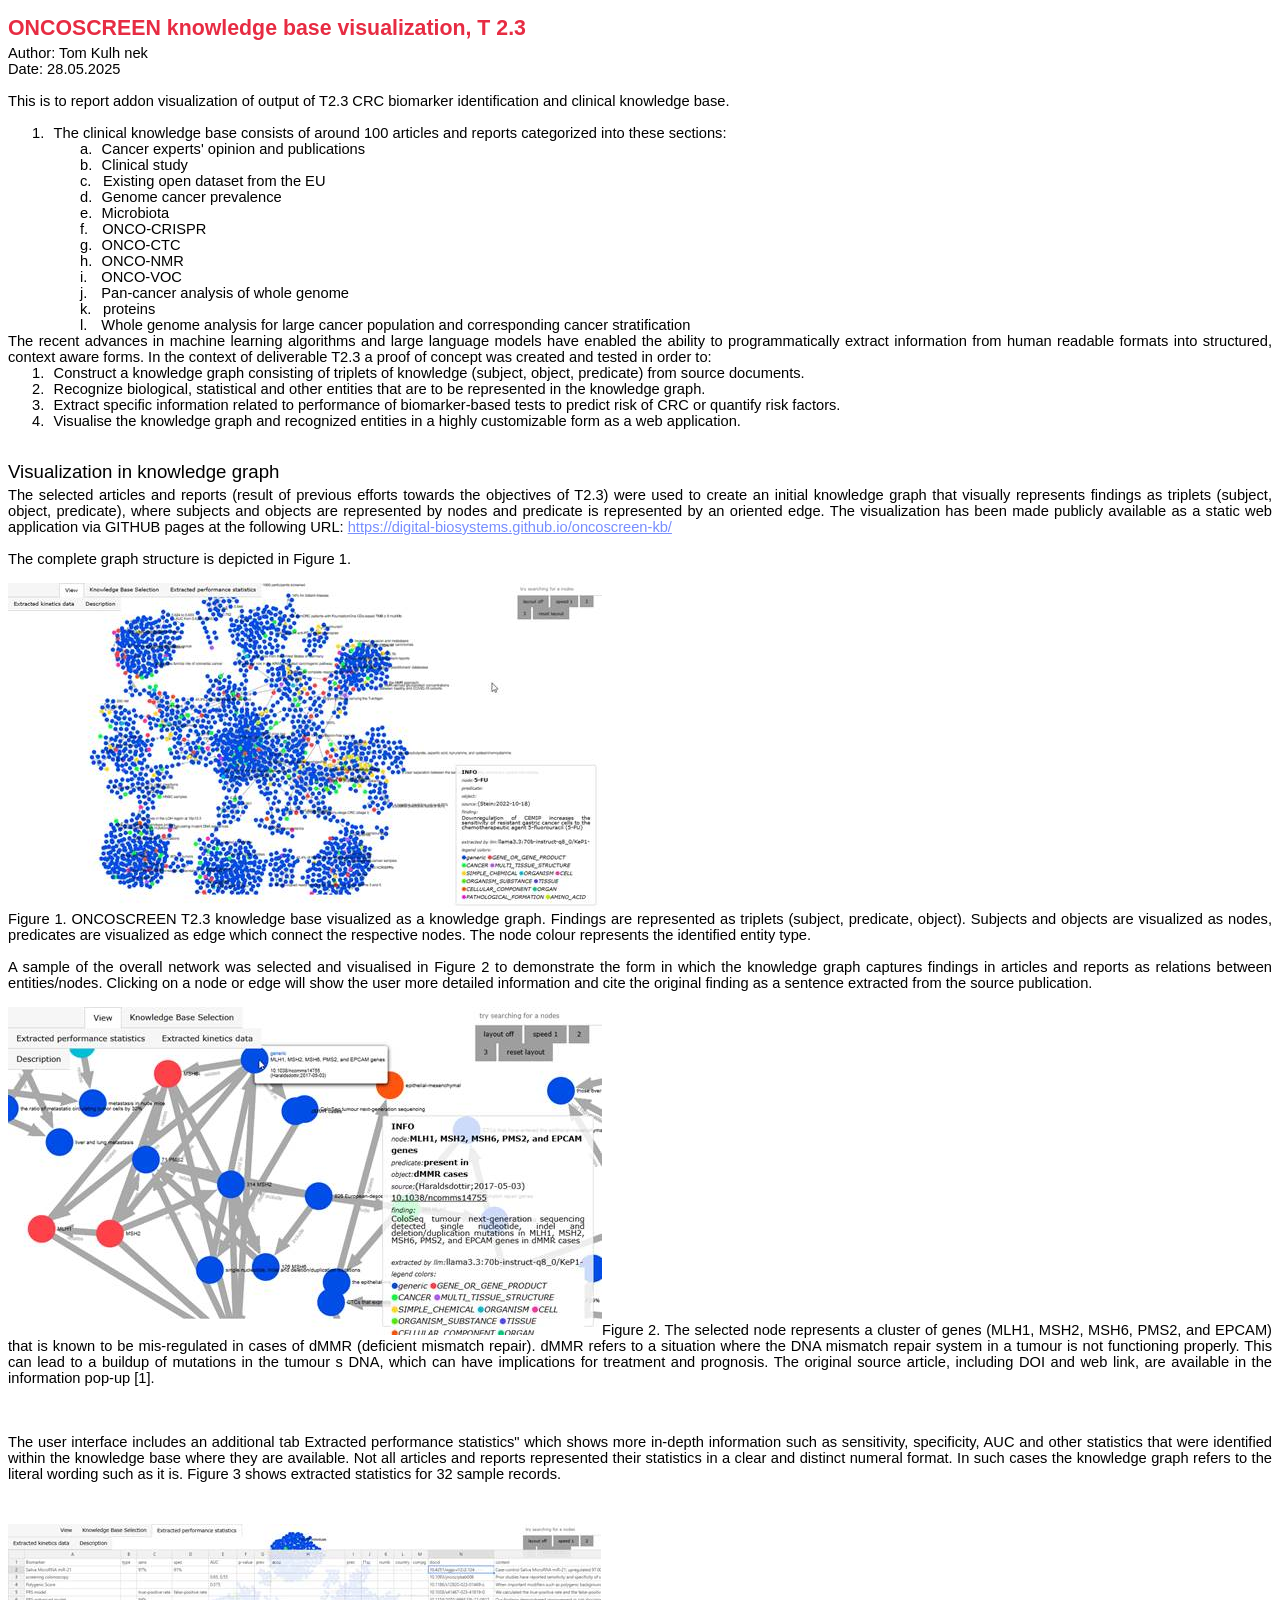
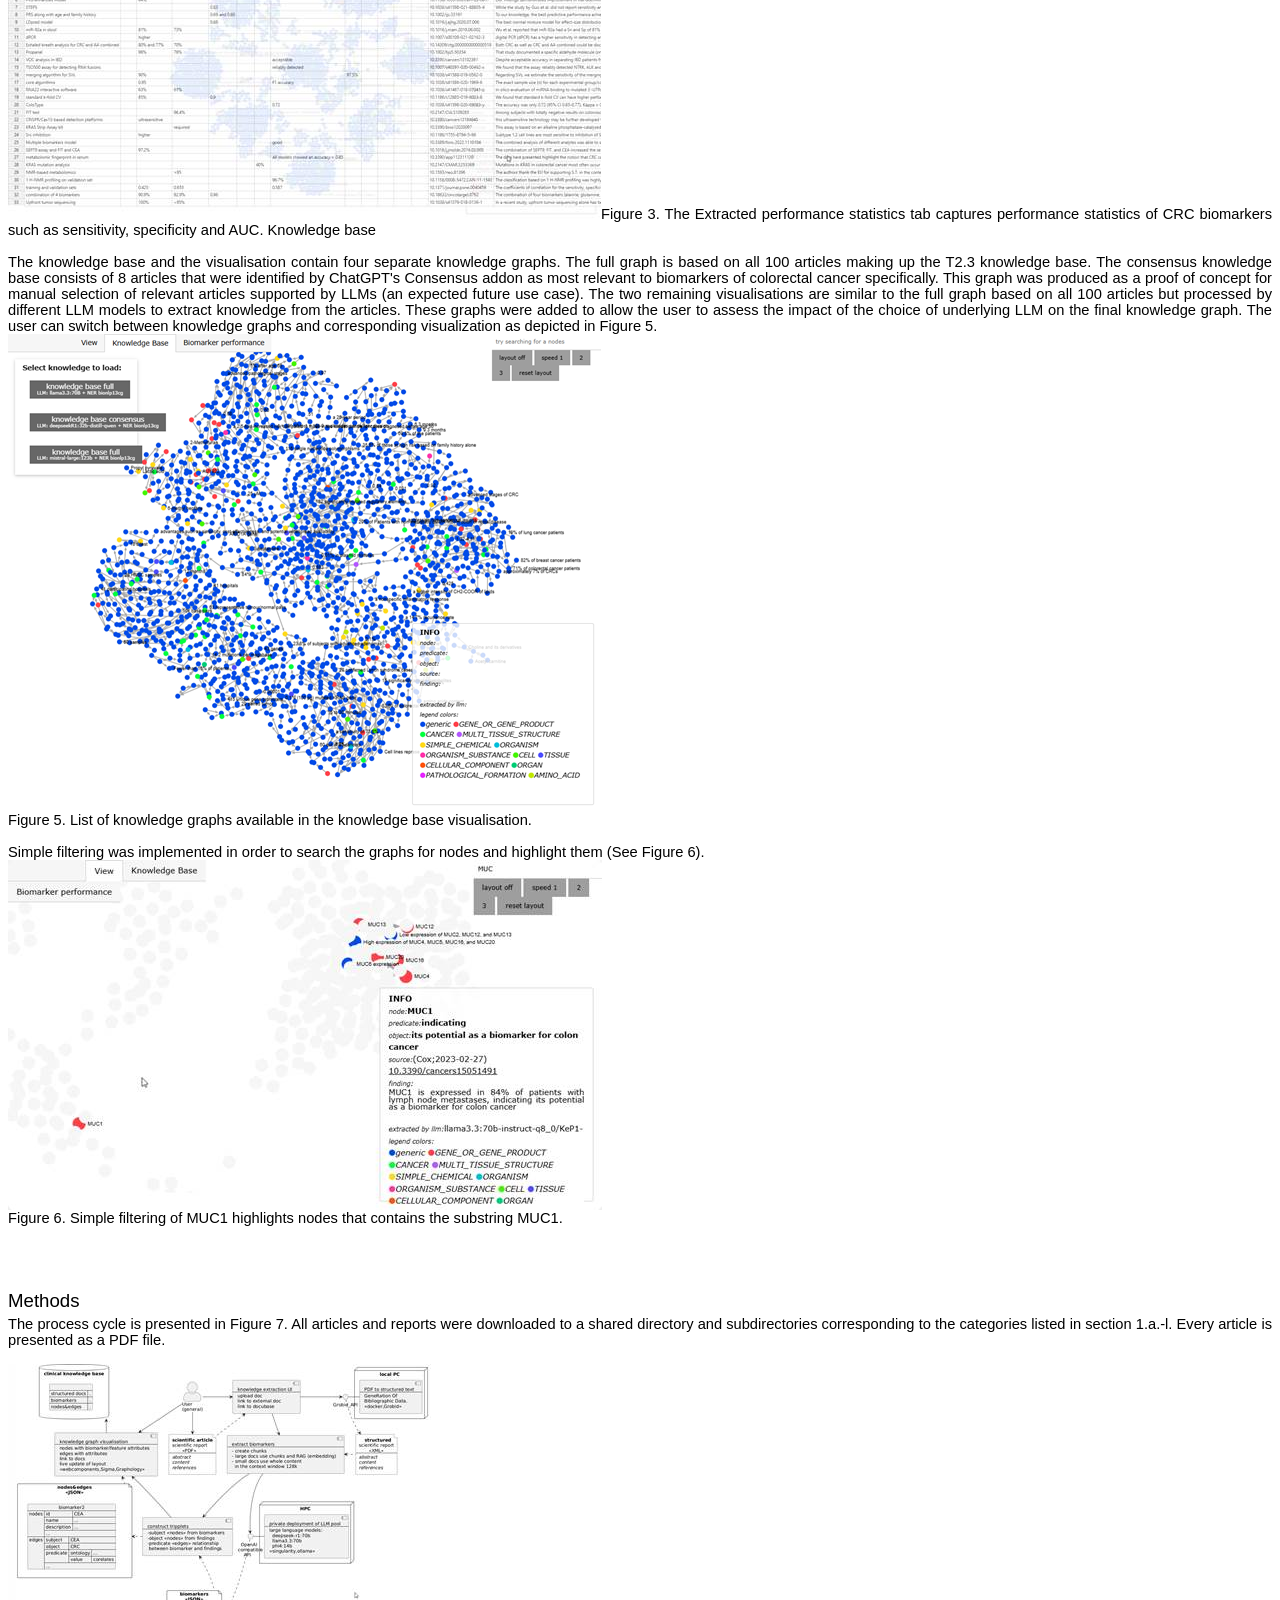
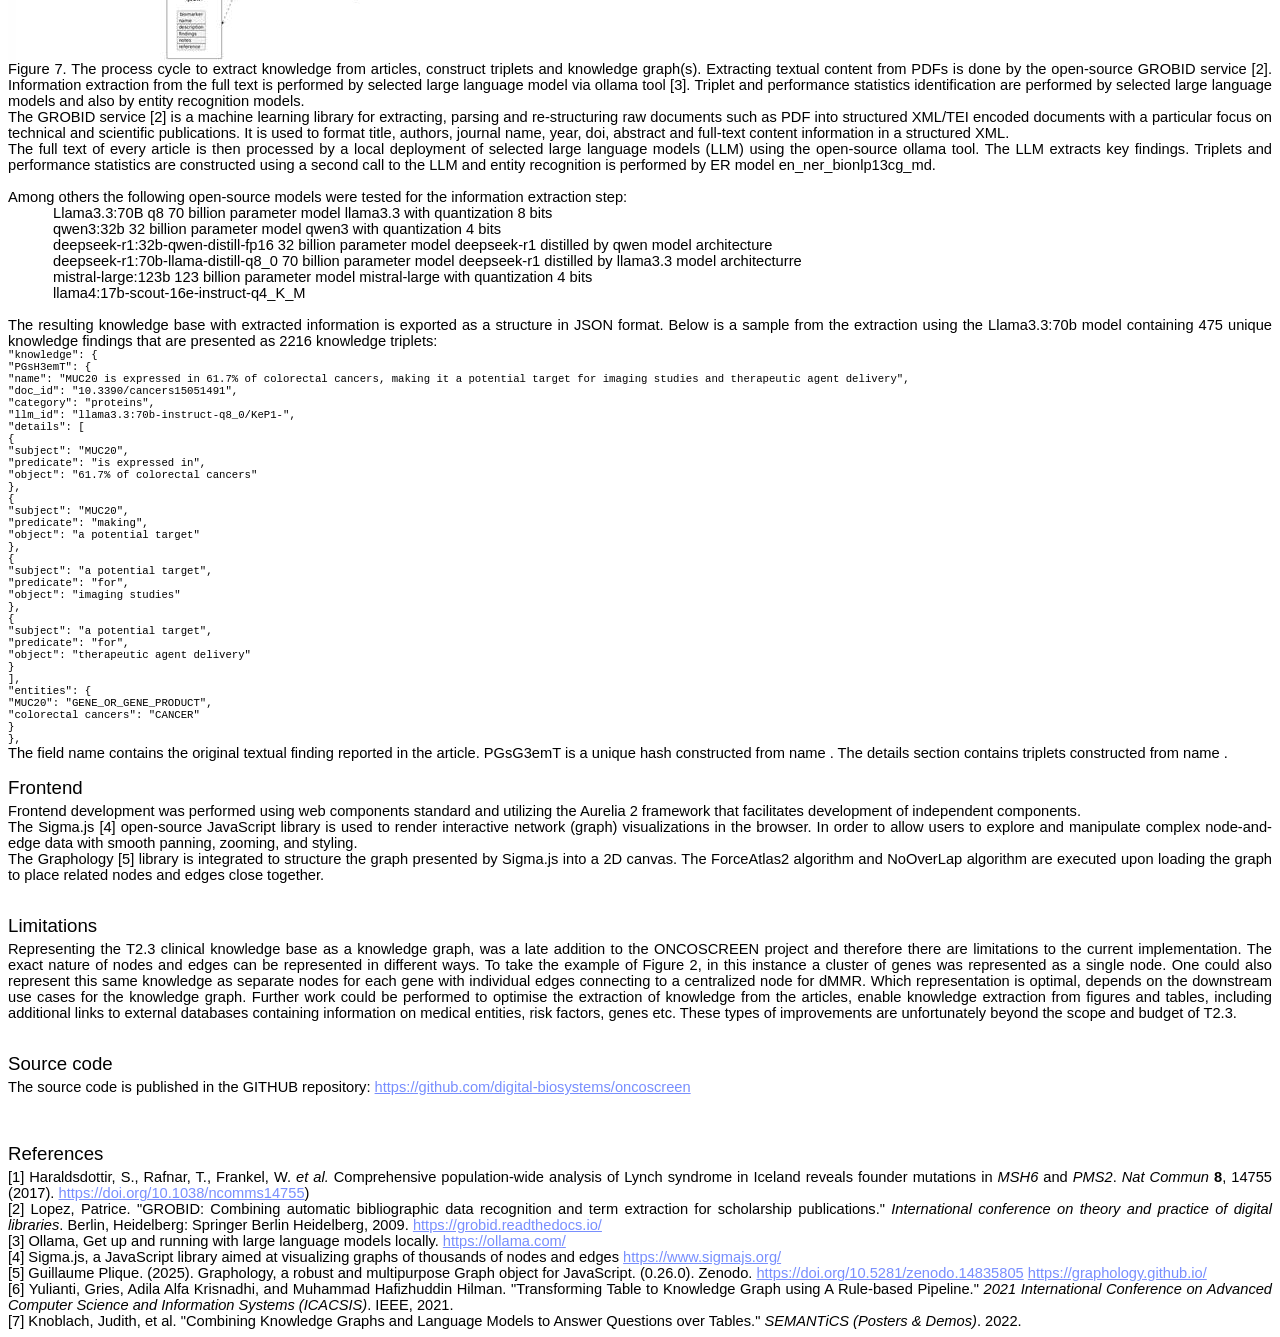
==== commit 5c4b50f2: "publish: FIX weird chars from MS Word export generated from commit 90b15582c3d74dc4023ae8eea6c8ed94c" ====
--- a/ONCOSCREEN_KB_KG.htm
+++ b/ONCOSCREEN_KB_KG.htm
@@ -1866,7 +1866,7 @@
 
 <h1><span lang=EN-GB>ONCOSCREEN knowledge base visualization, T 2.3</span></h1>
 
-<p class=MsoNormal><span lang=EN-GB>Author: Tom� Kulh�nek</span></p>
+<p class=MsoNormal><span lang=EN-GB>Author: Tom  Kulh nek</span></p>
 
 <p class=MsoNormal><span lang=EN-GB>Date: 28.05.2025</span></p>
 
@@ -1920,7 +1920,7 @@
 mso-bidi-font-family:Arial;mso-bidi-theme-font:minor-latin'><span
 style='mso-list:Ignore'>e.<span style='font:7.0pt "Times New Roman"'>&nbsp;&nbsp;&nbsp;
 </span></span></span><![endif]><span lang=EN-GB><span
-style='mso-spacerun:yes'>�</span>Microbiota</span></p>
+style='mso-spacerun:yes'> </span>Microbiota</span></p>
 
 <p class=MsoListParagraphCxSpMiddle style='margin-left:72.0pt;mso-add-space:
 auto;text-indent:-18.0pt;mso-list:l10 level2 lfo11'><![if !supportLists]><span
@@ -1928,7 +1928,7 @@
 mso-bidi-font-family:Arial;mso-bidi-theme-font:minor-latin'><span
 style='mso-list:Ignore'>f.<span style='font:7.0pt "Times New Roman"'>&nbsp;&nbsp;&nbsp;&nbsp;&nbsp;
 </span></span></span><![endif]><span lang=EN-GB><span
-style='mso-spacerun:yes'>�</span>ONCO-CRISPR</span></p>
+style='mso-spacerun:yes'> </span>ONCO-CRISPR</span></p>
 
 <p class=MsoListParagraphCxSpMiddle style='margin-left:72.0pt;mso-add-space:
 auto;text-indent:-18.0pt;mso-list:l10 level2 lfo11'><![if !supportLists]><span
@@ -1936,7 +1936,7 @@
 mso-bidi-font-family:Arial;mso-bidi-theme-font:minor-latin'><span
 style='mso-list:Ignore'>g.<span style='font:7.0pt "Times New Roman"'>&nbsp;&nbsp;&nbsp;
 </span></span></span><![endif]><span lang=EN-GB><span
-style='mso-spacerun:yes'>�</span>ONCO-CTC</span></p>
+style='mso-spacerun:yes'> </span>ONCO-CTC</span></p>
 
 <p class=MsoListParagraphCxSpMiddle style='margin-left:72.0pt;mso-add-space:
 auto;text-indent:-18.0pt;mso-list:l10 level2 lfo11'><![if !supportLists]><span
@@ -1944,7 +1944,7 @@
 mso-bidi-font-family:Arial;mso-bidi-theme-font:minor-latin'><span
 style='mso-list:Ignore'>h.<span style='font:7.0pt "Times New Roman"'>&nbsp;&nbsp;&nbsp;
 </span></span></span><![endif]><span lang=EN-GB><span
-style='mso-spacerun:yes'>�</span>ONCO-NMR</span></p>
+style='mso-spacerun:yes'> </span>ONCO-NMR</span></p>
 
 <p class=MsoListParagraphCxSpMiddle style='margin-left:72.0pt;mso-add-space:
 auto;text-indent:-18.0pt;mso-list:l10 level2 lfo11'><![if !supportLists]><span
@@ -1952,7 +1952,7 @@
 mso-bidi-font-family:Arial;mso-bidi-theme-font:minor-latin'><span
 style='mso-list:Ignore'>i.<span style='font:7.0pt "Times New Roman"'>&nbsp;&nbsp;&nbsp;&nbsp;&nbsp;
 </span></span></span><![endif]><span lang=EN-GB><span
-style='mso-spacerun:yes'>�</span>ONCO-VOC</span></p>
+style='mso-spacerun:yes'> </span>ONCO-VOC</span></p>
 
 <p class=MsoListParagraphCxSpMiddle style='margin-left:72.0pt;mso-add-space:
 auto;text-indent:-18.0pt;mso-list:l10 level2 lfo11'><![if !supportLists]><span
@@ -2087,10 +2087,10 @@
 v:shapes="_x0000_i1029"><![endif]></span><span lang=EN-GB>Figure 2. The
 selected node represents a cluster of genes (MLH1, MSH2, MSH6, PMS2, and EPCAM)
 that is known to be mis-<span class=GramE>regulated<span
-style='mso-spacerun:yes'>� </span>in</span> cases of <span class=SpellE>dMMR</span>
+style='mso-spacerun:yes'>  </span>in</span> cases of <span class=SpellE>dMMR</span>
 (deficient mismatch repair). <span class=SpellE>dMMR</span> refers to a
 situation where the DNA mismatch repair system in a tumour is not functioning
-properly.&nbsp;This can lead to a buildup of mutations in the tumour�s DNA,
+properly.&nbsp;This can lead to a buildup of mutations in the tumour s DNA,
 which can have implications for treatment and prognosis. The original source
 article, including DOI and web link, are available in the information pop-up [1].
 </span></p>
@@ -2102,7 +2102,7 @@
 <p class=MsoNormal><span lang=EN-GB><o:p>&nbsp;</o:p></span></p>
 
 <p class=MsoNormal><span lang=EN-GB>The user interface includes an additional
-tab �Extracted performance statistics&quot; which shows more in-depth
+tab  Extracted performance statistics&quot; which shows more in-depth
 information such as sensitivity, specificity, AUC and other statistics that
 were identified within the knowledge base where they are available. Not all
 articles and reports represented their statistics in a clear and distinct
@@ -2118,21 +2118,21 @@
 </v:shape><![endif]--><![if !vml]><img border=0 width=593 height=295
 src="ONCOSCREEN_KB_KG_files/image006.jpg"
 alt="A screenshot of a computer&#10;&#10;AI-generated content may be incorrect."
-v:shapes="_x0000_i1028"><![endif]></span><span lang=EN-GB>Figure 3. The �Extracted
-performance statistics� tab captures performance statistics of CRC biomarkers such
-as sensitivity, specificity and AUC.<span style='mso-spacerun:yes'>� </span>Knowledge
+v:shapes="_x0000_i1028"><![endif]></span><span lang=EN-GB>Figure 3. The  Extracted
+performance statistics  tab captures performance statistics of CRC biomarkers such
+as sensitivity, specificity and AUC.<span style='mso-spacerun:yes'>  </span>Knowledge
 base</span></p>
 
 <p class=MsoNormal><span lang=EN-GB><o:p>&nbsp;</o:p></span></p>
 
 <p class=MsoNormal><span lang=EN-GB>The knowledge base and the visualisation
-contain four separate knowledge graphs. The �full� graph is based on all 100
-articles making up the T2.3 knowledge base. The �consensus� knowledge base consists
+contain four separate knowledge graphs. The  full  graph is based on all 100
+articles making up the T2.3 knowledge base. The  consensus  knowledge base consists
 of 8 articles that were identified by ChatGPT's Consensus addon as most
 relevant to biomarkers of colorectal cancer specifically. This graph was
 produced as a proof of concept for manual selection of relevant articles supported
 by LLMs (an expected future use case). The two remaining visualisations are <span
-class=GramE>similar to</span> the �full� graph based on all 100 articles but
+class=GramE>similar to</span> the  full  graph based on all 100 articles but
 processed by different LLM models to extract knowledge from the articles. These
 graphs were added to allow the user to assess the impact of the choice of underlying
 LLM on the final knowledge graph. The user can switch between knowledge graphs
@@ -2148,7 +2148,7 @@
 v:shapes="_x0000_i1027"><![endif]></span></p>
 
 <p class=MsoNormal><span lang=EN-GB><span
-style='mso-spacerun:yes'>�</span>Figure 5. List of knowledge graphs available in
+style='mso-spacerun:yes'> </span>Figure 5. List of knowledge graphs available in
 the knowledge base visualisation.</span></p>
 
 <p class=MsoNormal><span lang=EN-GB><o:p>&nbsp;</o:p></span></p>
@@ -2164,7 +2164,7 @@
 </v:shape><![endif]--><![if !vml]><img border=0 width=594 height=350
 src="ONCOSCREEN_KB_KG_files/image010.jpg" v:shapes="Picture_x0020_133287735"><![endif]></span></p>
 
-<p class=MsoNormal><span lang=EN-GB>Figure 6. Simple filtering of �MUC1�
+<p class=MsoNormal><span lang=EN-GB>Figure 6. Simple filtering of  MUC1 
 highlights nodes that contains the substring MUC1.</span></p>
 
 <p class=MsoNormal><span lang=EN-GB><o:p>&nbsp;</o:p></span></p>
@@ -2199,7 +2199,7 @@
 identification are performed by selected large language models <span
 class=GramE>and also</span> by entity recognition models.</span></p>
 
-<p class=MsoNormal><span lang=EN-GB><span style='mso-spacerun:yes'>�</span></span></p>
+<p class=MsoNormal><span lang=EN-GB><span style='mso-spacerun:yes'> </span></span></p>
 
 <p class=MsoNormal><span lang=EN-GB>The GROBID service [2] is a machine
 learning library for extracting, parsing and re-structuring raw documents such
@@ -2222,39 +2222,39 @@
 
 <p class=MsoListParagraphCxSpFirst style='text-indent:-18.0pt;mso-list:l12 level1 lfo12'><![if !supportLists]><span
 lang=EN-GB style='font-family:Symbol;mso-fareast-font-family:Symbol;mso-bidi-font-family:
-Symbol'><span style='mso-list:Ignore'>�<span style='font:7.0pt "Times New Roman"'>&nbsp;&nbsp;&nbsp;&nbsp;&nbsp;&nbsp;&nbsp;&nbsp;
-</span></span></span><![endif]><span lang=EN-GB>Llama3.3:70B q8 � 70 billion
+Symbol'><span style='mso-list:Ignore'> <span style='font:7.0pt "Times New Roman"'>&nbsp;&nbsp;&nbsp;&nbsp;&nbsp;&nbsp;&nbsp;&nbsp;
+</span></span></span><![endif]><span lang=EN-GB>Llama3.3:70B q8   70 billion
 parameter model llama3.3 with quantization 8 bits</span></p>
 
 <p class=MsoListParagraphCxSpMiddle style='text-indent:-18.0pt;mso-list:l12 level1 lfo12'><![if !supportLists]><span
 lang=EN-GB style='font-family:Symbol;mso-fareast-font-family:Symbol;mso-bidi-font-family:
-Symbol'><span style='mso-list:Ignore'>�<span style='font:7.0pt "Times New Roman"'>&nbsp;&nbsp;&nbsp;&nbsp;&nbsp;&nbsp;&nbsp;&nbsp;
-</span></span></span><![endif]><span lang=EN-GB>qwen3:32b � 32 billion
+Symbol'><span style='mso-list:Ignore'> <span style='font:7.0pt "Times New Roman"'>&nbsp;&nbsp;&nbsp;&nbsp;&nbsp;&nbsp;&nbsp;&nbsp;
+</span></span></span><![endif]><span lang=EN-GB>qwen3:32b   32 billion
 parameter model qwen3 with quantization 4 bits</span></p>
 
 <p class=MsoListParagraphCxSpMiddle style='text-indent:-18.0pt;mso-list:l12 level1 lfo12'><![if !supportLists]><span
 lang=EN-GB style='font-family:Symbol;mso-fareast-font-family:Symbol;mso-bidi-font-family:
-Symbol'><span style='mso-list:Ignore'>�<span style='font:7.0pt "Times New Roman"'>&nbsp;&nbsp;&nbsp;&nbsp;&nbsp;&nbsp;&nbsp;&nbsp;
+Symbol'><span style='mso-list:Ignore'> <span style='font:7.0pt "Times New Roman"'>&nbsp;&nbsp;&nbsp;&nbsp;&nbsp;&nbsp;&nbsp;&nbsp;
 </span></span></span><![endif]><span lang=EN-GB>deepseek-r1:32b-qwen-distill-fp16
-� 32 billion parameter model deepseek-r1 distilled by <span class=SpellE>qwen</span>
+  32 billion parameter model deepseek-r1 distilled by <span class=SpellE>qwen</span>
 model architecture</span></p>
 
 <p class=MsoListParagraphCxSpMiddle style='text-indent:-18.0pt;mso-list:l12 level1 lfo12'><![if !supportLists]><span
 lang=EN-GB style='font-family:Symbol;mso-fareast-font-family:Symbol;mso-bidi-font-family:
-Symbol'><span style='mso-list:Ignore'>�<span style='font:7.0pt "Times New Roman"'>&nbsp;&nbsp;&nbsp;&nbsp;&nbsp;&nbsp;&nbsp;&nbsp;
+Symbol'><span style='mso-list:Ignore'> <span style='font:7.0pt "Times New Roman"'>&nbsp;&nbsp;&nbsp;&nbsp;&nbsp;&nbsp;&nbsp;&nbsp;
 </span></span></span><![endif]><span lang=EN-GB>deepseek-r1:70b-llama-distill-q8_0
-� 70 billion parameter model deepseek-r1 distilled by llama3.3 model <span
+  70 billion parameter model deepseek-r1 distilled by llama3.3 model <span
 class=SpellE>architecturre</span></span></p>
 
 <p class=MsoListParagraphCxSpMiddle style='text-indent:-18.0pt;mso-list:l12 level1 lfo12'><![if !supportLists]><span
 lang=EN-GB style='font-family:Symbol;mso-fareast-font-family:Symbol;mso-bidi-font-family:
-Symbol'><span style='mso-list:Ignore'>�<span style='font:7.0pt "Times New Roman"'>&nbsp;&nbsp;&nbsp;&nbsp;&nbsp;&nbsp;&nbsp;&nbsp;
-</span></span></span><![endif]><span lang=EN-GB>mistral-large:123b � 123
+Symbol'><span style='mso-list:Ignore'> <span style='font:7.0pt "Times New Roman"'>&nbsp;&nbsp;&nbsp;&nbsp;&nbsp;&nbsp;&nbsp;&nbsp;
+</span></span></span><![endif]><span lang=EN-GB>mistral-large:123b   123
 billion parameter model mistral-large with quantization 4 bits</span></p>
 
 <p class=MsoListParagraphCxSpLast style='text-indent:-18.0pt;mso-list:l12 level1 lfo12'><![if !supportLists]><span
 lang=FR-BE style='font-family:Symbol;mso-fareast-font-family:Symbol;mso-bidi-font-family:
-Symbol;mso-ansi-language:FR-BE'><span style='mso-list:Ignore'>�<span
+Symbol;mso-ansi-language:FR-BE'><span style='mso-list:Ignore'> <span
 style='font:7.0pt "Times New Roman"'>&nbsp;&nbsp;&nbsp;&nbsp;&nbsp;&nbsp;&nbsp;&nbsp;
 </span></span></span><![endif]><span class=GramE><span lang=FR-BE
 style='mso-ansi-language:FR-BE'>llama4:</span></span><span lang=FR-BE
@@ -2270,129 +2270,129 @@
 findings that are presented as 2216 knowledge triplets:</span></p>
 
 <p class=MsoNormal><span lang=EN-GB style='font-size:8.0pt;font-family:"Courier New"'><span
-style='mso-spacerun:yes'>��� </span>&quot;knowledge&quot;: {<o:p></o:p></span></p>
-
-<p class=MsoNormal><span lang=EN-GB style='font-size:8.0pt;font-family:"Courier New"'><span
-style='mso-spacerun:yes'>������� </span>&quot;PGsH3emT&quot;: {<o:p></o:p></span></p>
-
-<p class=MsoNormal><span lang=EN-GB style='font-size:8.0pt;font-family:"Courier New"'><span
-style='mso-spacerun:yes'>����������� </span>&quot;name&quot;: &quot;MUC20 is
+style='mso-spacerun:yes'>    </span>&quot;knowledge&quot;: {<o:p></o:p></span></p>
+
+<p class=MsoNormal><span lang=EN-GB style='font-size:8.0pt;font-family:"Courier New"'><span
+style='mso-spacerun:yes'>        </span>&quot;PGsH3emT&quot;: {<o:p></o:p></span></p>
+
+<p class=MsoNormal><span lang=EN-GB style='font-size:8.0pt;font-family:"Courier New"'><span
+style='mso-spacerun:yes'>            </span>&quot;name&quot;: &quot;MUC20 is
 expressed in 61.7% of colorectal cancers, making it a potential target for
 imaging studies and therapeutic agent delivery&quot;,<o:p></o:p></span></p>
 
 <p class=MsoNormal><span lang=EN-GB style='font-size:8.0pt;font-family:"Courier New"'><span
-style='mso-spacerun:yes'>����������� </span>&quot;<span class=SpellE><span
+style='mso-spacerun:yes'>            </span>&quot;<span class=SpellE><span
 class=GramE>doc</span>_id</span>&quot;: &quot;10.3390/cancers15051491&quot;,<o:p></o:p></span></p>
 
 <p class=MsoNormal><span lang=EN-GB style='font-size:8.0pt;font-family:"Courier New"'><span
-style='mso-spacerun:yes'>����������� </span>&quot;category&quot;:
+style='mso-spacerun:yes'>            </span>&quot;category&quot;:
 &quot;proteins&quot;,<o:p></o:p></span></p>
 
 <p class=MsoNormal><span lang=EN-GB style='font-size:8.0pt;font-family:"Courier New"'><span
-style='mso-spacerun:yes'>����������� </span>&quot;<span class=SpellE><span
+style='mso-spacerun:yes'>            </span>&quot;<span class=SpellE><span
 class=GramE>llm</span>_id</span>&quot;:
 &quot;llama3.3:70b-instruct-q8_0/KeP1-&quot;,<o:p></o:p></span></p>
 
 <p class=MsoNormal><span lang=EN-GB style='font-size:8.0pt;font-family:"Courier New"'><span
-style='mso-spacerun:yes'>����������� </span>&quot;details&quot;: [<o:p></o:p></span></p>
-
-<p class=MsoNormal><span lang=EN-GB style='font-size:8.0pt;font-family:"Courier New"'><span
-style='mso-spacerun:yes'>��������������� </span>{<o:p></o:p></span></p>
-
-<p class=MsoNormal><span lang=EN-GB style='font-size:8.0pt;font-family:"Courier New"'><span
-style='mso-spacerun:yes'>������������������� </span>&quot;subject&quot;:
+style='mso-spacerun:yes'>            </span>&quot;details&quot;: [<o:p></o:p></span></p>
+
+<p class=MsoNormal><span lang=EN-GB style='font-size:8.0pt;font-family:"Courier New"'><span
+style='mso-spacerun:yes'>                </span>{<o:p></o:p></span></p>
+
+<p class=MsoNormal><span lang=EN-GB style='font-size:8.0pt;font-family:"Courier New"'><span
+style='mso-spacerun:yes'>                    </span>&quot;subject&quot;:
 &quot;MUC20&quot;,<o:p></o:p></span></p>
 
 <p class=MsoNormal><span lang=EN-GB style='font-size:8.0pt;font-family:"Courier New"'><span
-style='mso-spacerun:yes'>������������������� </span>&quot;predicate&quot;:
+style='mso-spacerun:yes'>                    </span>&quot;predicate&quot;:
 &quot;is expressed in&quot;,<o:p></o:p></span></p>
 
 <p class=MsoNormal><span lang=EN-GB style='font-size:8.0pt;font-family:"Courier New"'><span
-style='mso-spacerun:yes'>������������������� </span>&quot;object&quot;:
+style='mso-spacerun:yes'>                    </span>&quot;object&quot;:
 &quot;61.7% of colorectal cancers&quot;<o:p></o:p></span></p>
 
 <p class=MsoNormal><span lang=EN-GB style='font-size:8.0pt;font-family:"Courier New"'><span
-style='mso-spacerun:yes'>��������������� </span>},<o:p></o:p></span></p>
-
-<p class=MsoNormal><span lang=EN-GB style='font-size:8.0pt;font-family:"Courier New"'><span
-style='mso-spacerun:yes'>��������������� </span>{<o:p></o:p></span></p>
-
-<p class=MsoNormal><span lang=EN-GB style='font-size:8.0pt;font-family:"Courier New"'><span
-style='mso-spacerun:yes'>������������������� </span>&quot;subject&quot;:
+style='mso-spacerun:yes'>                </span>},<o:p></o:p></span></p>
+
+<p class=MsoNormal><span lang=EN-GB style='font-size:8.0pt;font-family:"Courier New"'><span
+style='mso-spacerun:yes'>                </span>{<o:p></o:p></span></p>
+
+<p class=MsoNormal><span lang=EN-GB style='font-size:8.0pt;font-family:"Courier New"'><span
+style='mso-spacerun:yes'>                    </span>&quot;subject&quot;:
 &quot;MUC20&quot;,<o:p></o:p></span></p>
 
 <p class=MsoNormal><span lang=EN-GB style='font-size:8.0pt;font-family:"Courier New"'><span
-style='mso-spacerun:yes'>������������������� </span>&quot;predicate&quot;:
+style='mso-spacerun:yes'>                    </span>&quot;predicate&quot;:
 &quot;making&quot;,<o:p></o:p></span></p>
 
 <p class=MsoNormal><span lang=EN-GB style='font-size:8.0pt;font-family:"Courier New"'><span
-style='mso-spacerun:yes'>������������������� </span>&quot;object&quot;: &quot;a
+style='mso-spacerun:yes'>                    </span>&quot;object&quot;: &quot;a
 potential target&quot;<o:p></o:p></span></p>
 
 <p class=MsoNormal><span lang=EN-GB style='font-size:8.0pt;font-family:"Courier New"'><span
-style='mso-spacerun:yes'>��������������� </span>},<o:p></o:p></span></p>
-
-<p class=MsoNormal><span lang=EN-GB style='font-size:8.0pt;font-family:"Courier New"'><span
-style='mso-spacerun:yes'>��������������� </span>{<o:p></o:p></span></p>
-
-<p class=MsoNormal><span lang=EN-GB style='font-size:8.0pt;font-family:"Courier New"'><span
-style='mso-spacerun:yes'>������������������� </span>&quot;subject&quot;:
+style='mso-spacerun:yes'>                </span>},<o:p></o:p></span></p>
+
+<p class=MsoNormal><span lang=EN-GB style='font-size:8.0pt;font-family:"Courier New"'><span
+style='mso-spacerun:yes'>                </span>{<o:p></o:p></span></p>
+
+<p class=MsoNormal><span lang=EN-GB style='font-size:8.0pt;font-family:"Courier New"'><span
+style='mso-spacerun:yes'>                    </span>&quot;subject&quot;:
 &quot;a potential target&quot;,<o:p></o:p></span></p>
 
 <p class=MsoNormal><span lang=EN-GB style='font-size:8.0pt;font-family:"Courier New"'><span
-style='mso-spacerun:yes'>������������������� </span>&quot;predicate&quot;:
+style='mso-spacerun:yes'>                    </span>&quot;predicate&quot;:
 &quot;for&quot;,<o:p></o:p></span></p>
 
 <p class=MsoNormal><span lang=EN-GB style='font-size:8.0pt;font-family:"Courier New"'><span
-style='mso-spacerun:yes'>������������������� </span>&quot;object&quot;:
+style='mso-spacerun:yes'>                    </span>&quot;object&quot;:
 &quot;imaging studies&quot;<o:p></o:p></span></p>
 
 <p class=MsoNormal><span lang=EN-GB style='font-size:8.0pt;font-family:"Courier New"'><span
-style='mso-spacerun:yes'>��������������� </span>},<o:p></o:p></span></p>
-
-<p class=MsoNormal><span lang=EN-GB style='font-size:8.0pt;font-family:"Courier New"'><span
-style='mso-spacerun:yes'>��������������� </span>{<o:p></o:p></span></p>
-
-<p class=MsoNormal><span lang=EN-GB style='font-size:8.0pt;font-family:"Courier New"'><span
-style='mso-spacerun:yes'>������������������� </span>&quot;subject&quot;:
+style='mso-spacerun:yes'>                </span>},<o:p></o:p></span></p>
+
+<p class=MsoNormal><span lang=EN-GB style='font-size:8.0pt;font-family:"Courier New"'><span
+style='mso-spacerun:yes'>                </span>{<o:p></o:p></span></p>
+
+<p class=MsoNormal><span lang=EN-GB style='font-size:8.0pt;font-family:"Courier New"'><span
+style='mso-spacerun:yes'>                    </span>&quot;subject&quot;:
 &quot;a potential target&quot;,<o:p></o:p></span></p>
 
 <p class=MsoNormal><span lang=EN-GB style='font-size:8.0pt;font-family:"Courier New"'><span
-style='mso-spacerun:yes'>������������������� </span>&quot;predicate&quot;:
+style='mso-spacerun:yes'>                    </span>&quot;predicate&quot;:
 &quot;for&quot;,<o:p></o:p></span></p>
 
 <p class=MsoNormal><span lang=EN-GB style='font-size:8.0pt;font-family:"Courier New"'><span
-style='mso-spacerun:yes'>������������������� </span>&quot;object&quot;:
+style='mso-spacerun:yes'>                    </span>&quot;object&quot;:
 &quot;therapeutic agent delivery&quot;<o:p></o:p></span></p>
 
 <p class=MsoNormal><span lang=EN-GB style='font-size:8.0pt;font-family:"Courier New"'><span
-style='mso-spacerun:yes'>��������������� </span>}<o:p></o:p></span></p>
-
-<p class=MsoNormal><span lang=EN-GB style='font-size:8.0pt;font-family:"Courier New"'><span
-style='mso-spacerun:yes'>����������� </span>],<o:p></o:p></span></p>
-
-<p class=MsoNormal><span lang=EN-GB style='font-size:8.0pt;font-family:"Courier New"'><span
-style='mso-spacerun:yes'>����������� </span>&quot;entities&quot;: {<o:p></o:p></span></p>
-
-<p class=MsoNormal><span lang=EN-GB style='font-size:8.0pt;font-family:"Courier New"'><span
-style='mso-spacerun:yes'>��������������� </span>&quot;MUC20&quot;:
+style='mso-spacerun:yes'>                </span>}<o:p></o:p></span></p>
+
+<p class=MsoNormal><span lang=EN-GB style='font-size:8.0pt;font-family:"Courier New"'><span
+style='mso-spacerun:yes'>            </span>],<o:p></o:p></span></p>
+
+<p class=MsoNormal><span lang=EN-GB style='font-size:8.0pt;font-family:"Courier New"'><span
+style='mso-spacerun:yes'>            </span>&quot;entities&quot;: {<o:p></o:p></span></p>
+
+<p class=MsoNormal><span lang=EN-GB style='font-size:8.0pt;font-family:"Courier New"'><span
+style='mso-spacerun:yes'>                </span>&quot;MUC20&quot;:
 &quot;GENE_OR_GENE_PRODUCT&quot;,<o:p></o:p></span></p>
 
 <p class=MsoNormal><span lang=EN-GB style='font-size:8.0pt;font-family:"Courier New"'><span
-style='mso-spacerun:yes'>��������������� </span>&quot;<span class=GramE>colorectal</span>
+style='mso-spacerun:yes'>                </span>&quot;<span class=GramE>colorectal</span>
 cancers&quot;: &quot;CANCER&quot;<o:p></o:p></span></p>
 
 <p class=MsoNormal><span lang=EN-GB style='font-size:8.0pt;font-family:"Courier New"'><span
-style='mso-spacerun:yes'>����������� </span>}<o:p></o:p></span></p>
-
-<p class=MsoNormal><span lang=EN-GB style='font-size:8.0pt;font-family:"Courier New"'><span
-style='mso-spacerun:yes'>������� </span>},<o:p></o:p></span></p>
-
-<p class=MsoNormal><span lang=EN-GB><span style='mso-spacerun:yes'>�</span></span></p>
-
-<p class=MsoNormal><span lang=EN-GB>The field �name� contains the original textual
-finding reported in the article. �PGsG3emT� is a unique hash constructed from
-�name�. The �details� section contains triplets constructed from �name�. </span></p>
+style='mso-spacerun:yes'>            </span>}<o:p></o:p></span></p>
+
+<p class=MsoNormal><span lang=EN-GB style='font-size:8.0pt;font-family:"Courier New"'><span
+style='mso-spacerun:yes'>        </span>},<o:p></o:p></span></p>
+
+<p class=MsoNormal><span lang=EN-GB><span style='mso-spacerun:yes'> </span></span></p>
+
+<p class=MsoNormal><span lang=EN-GB>The field  name  contains the original textual
+finding reported in the article.  PGsG3emT  is a unique hash constructed from
+ name . The  details  section contains triplets constructed from  name . </span></p>
 
 <h2><span lang=EN-GB>Frontend</span></h2>
 
@@ -2467,7 +2467,7 @@
 (2025). Graphology, a robust and multipurpose Graph object for JavaScript.
 (0.26.0). Zenodo.&nbsp;<a href="https://doi.org/10.5281/zenodo.14835805"
 target="_blank">https://doi.org/10.5281/zenodo.14835805</a><span
-style='mso-spacerun:yes'>� </span><a href="https://graphology.github.io/">https://graphology.github.io/</a>
+style='mso-spacerun:yes'>  </span><a href="https://graphology.github.io/">https://graphology.github.io/</a>
 </span></p>
 
 <p class=MsoNormal><span lang=EN-GB>[6] Yulianti, Gries, Adila Alfa <span
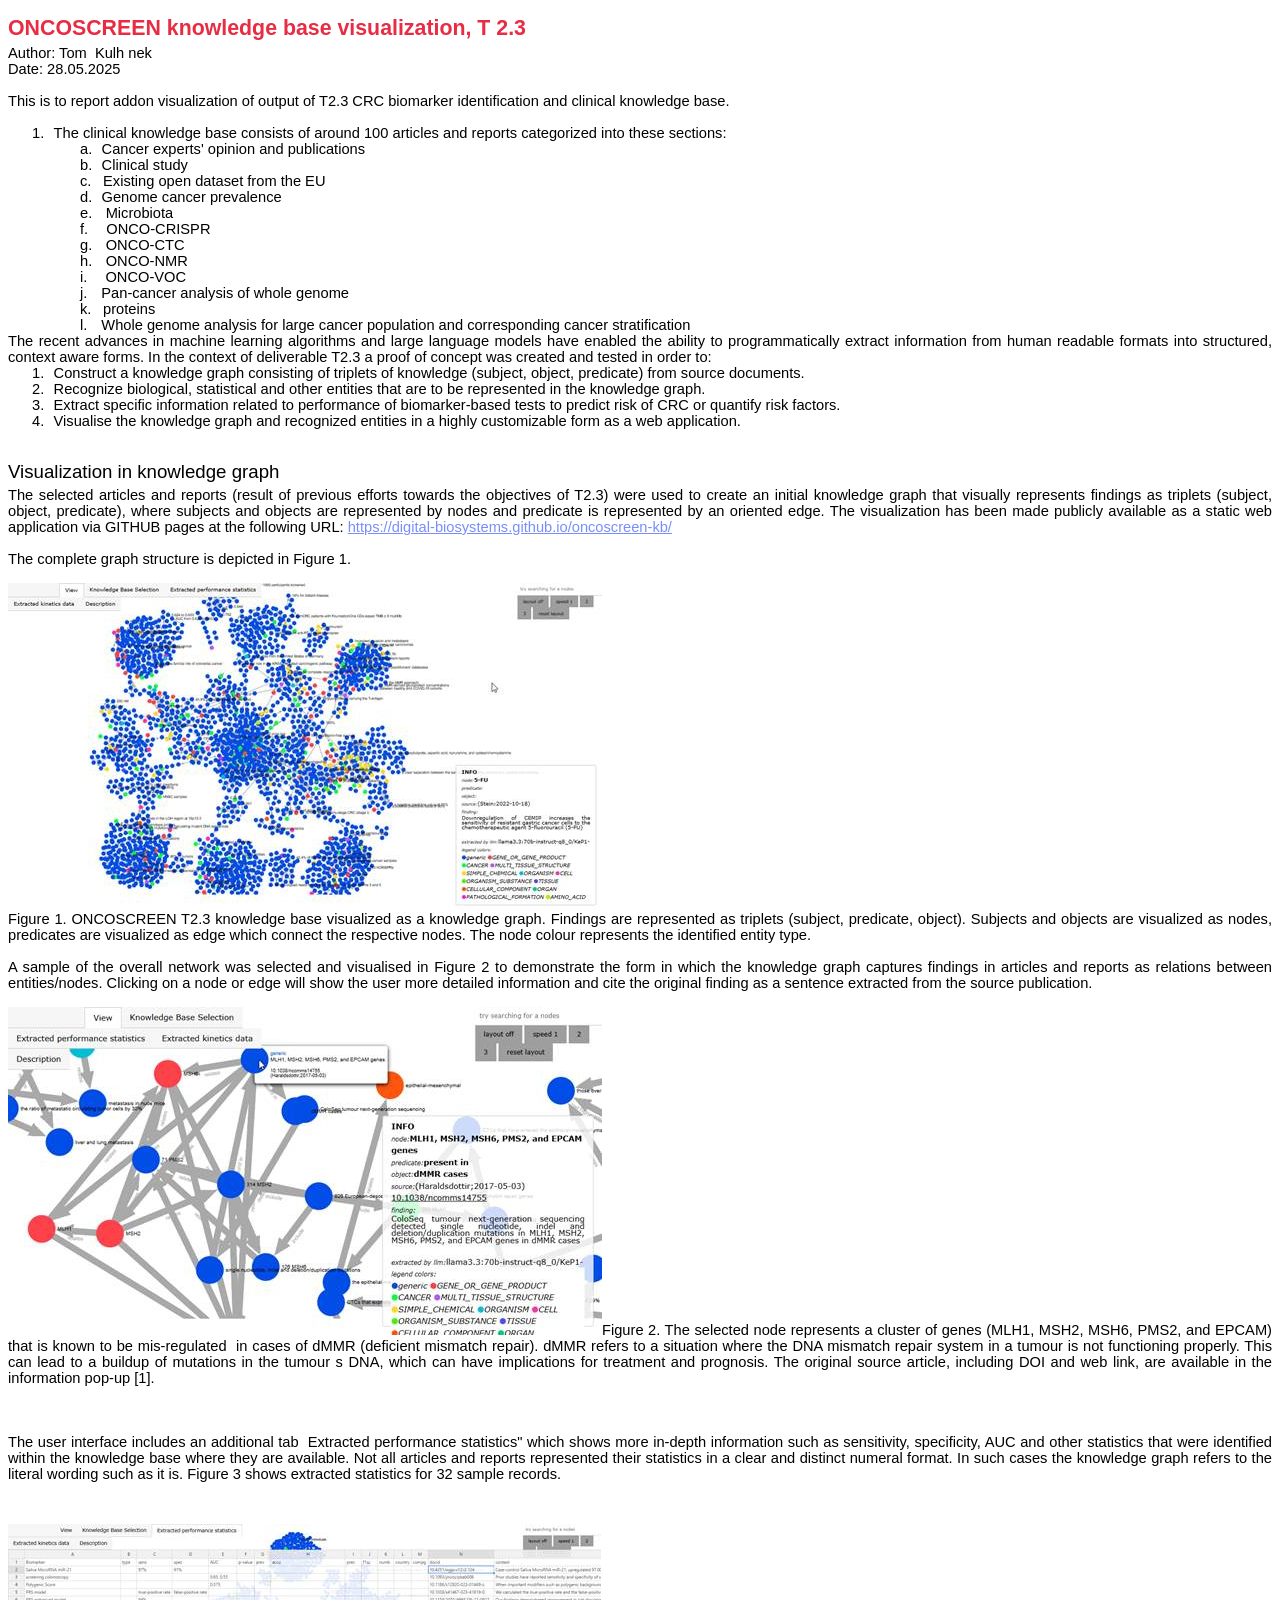
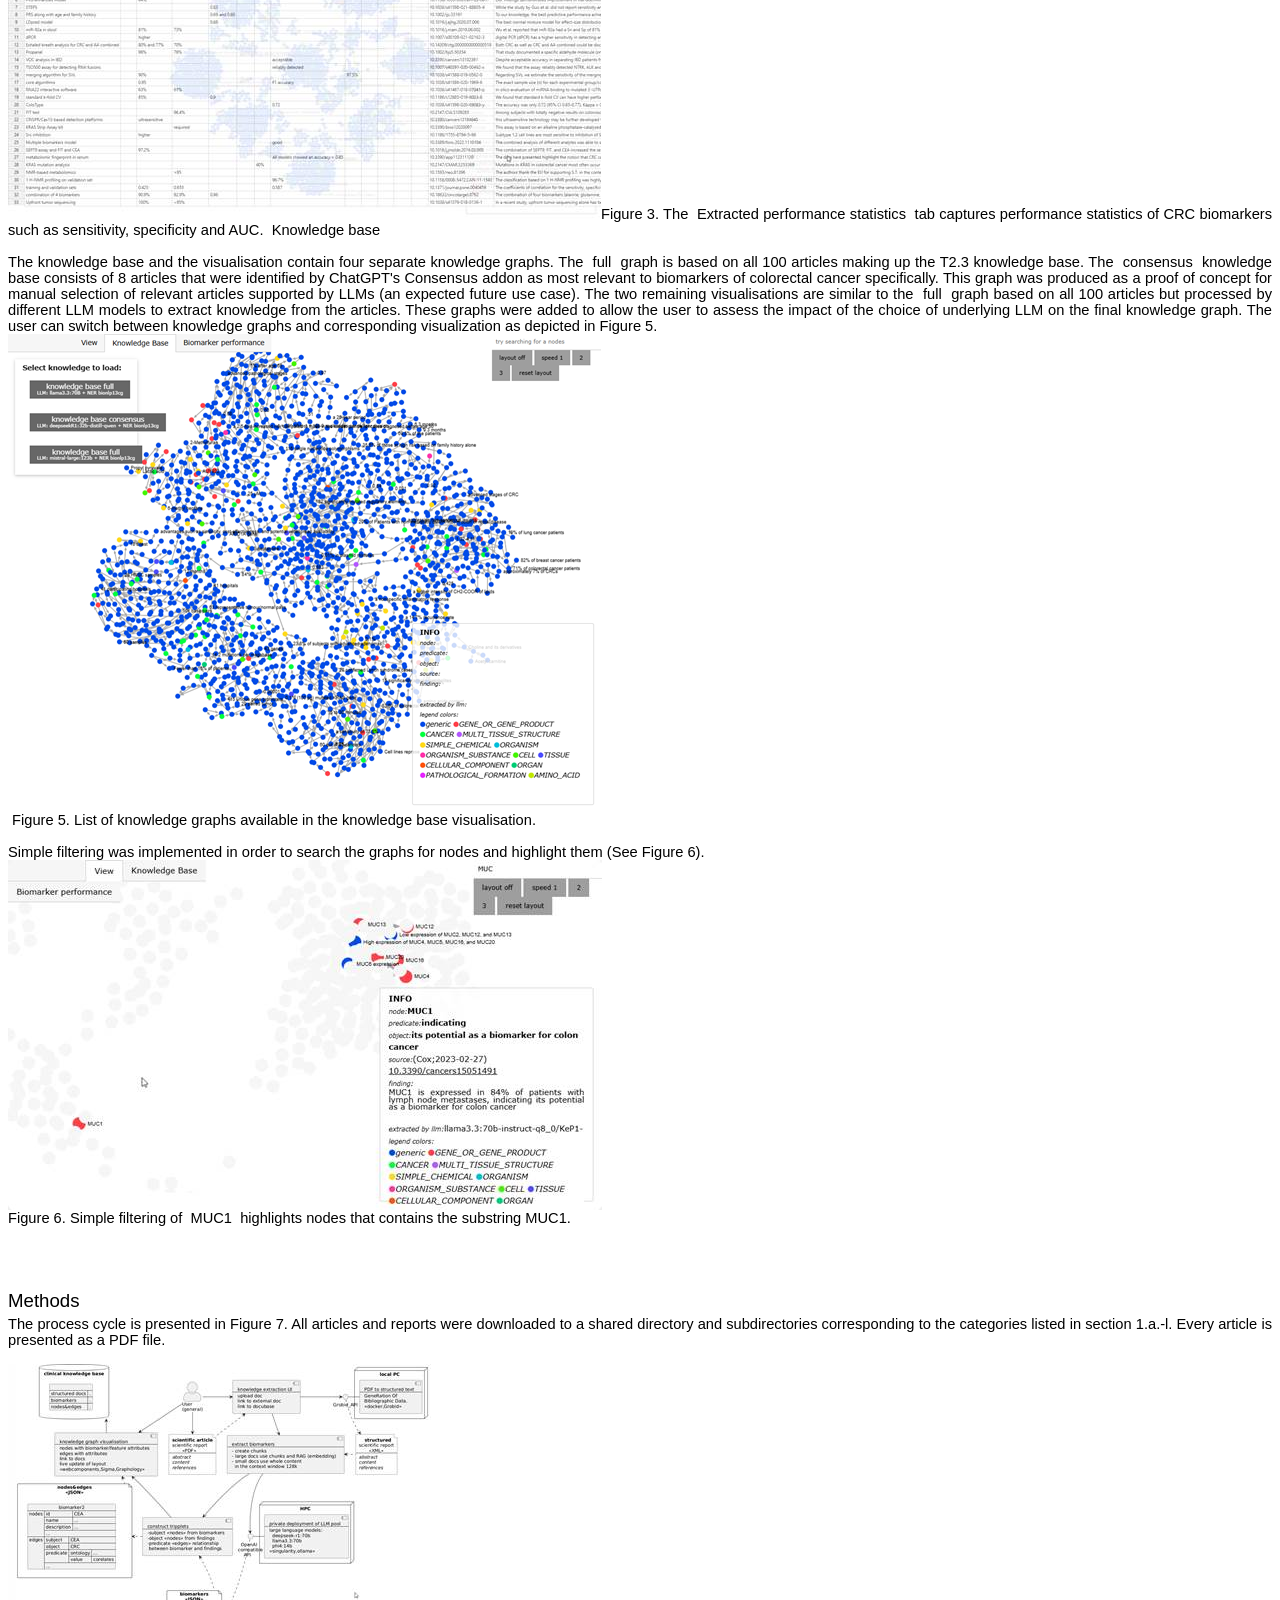
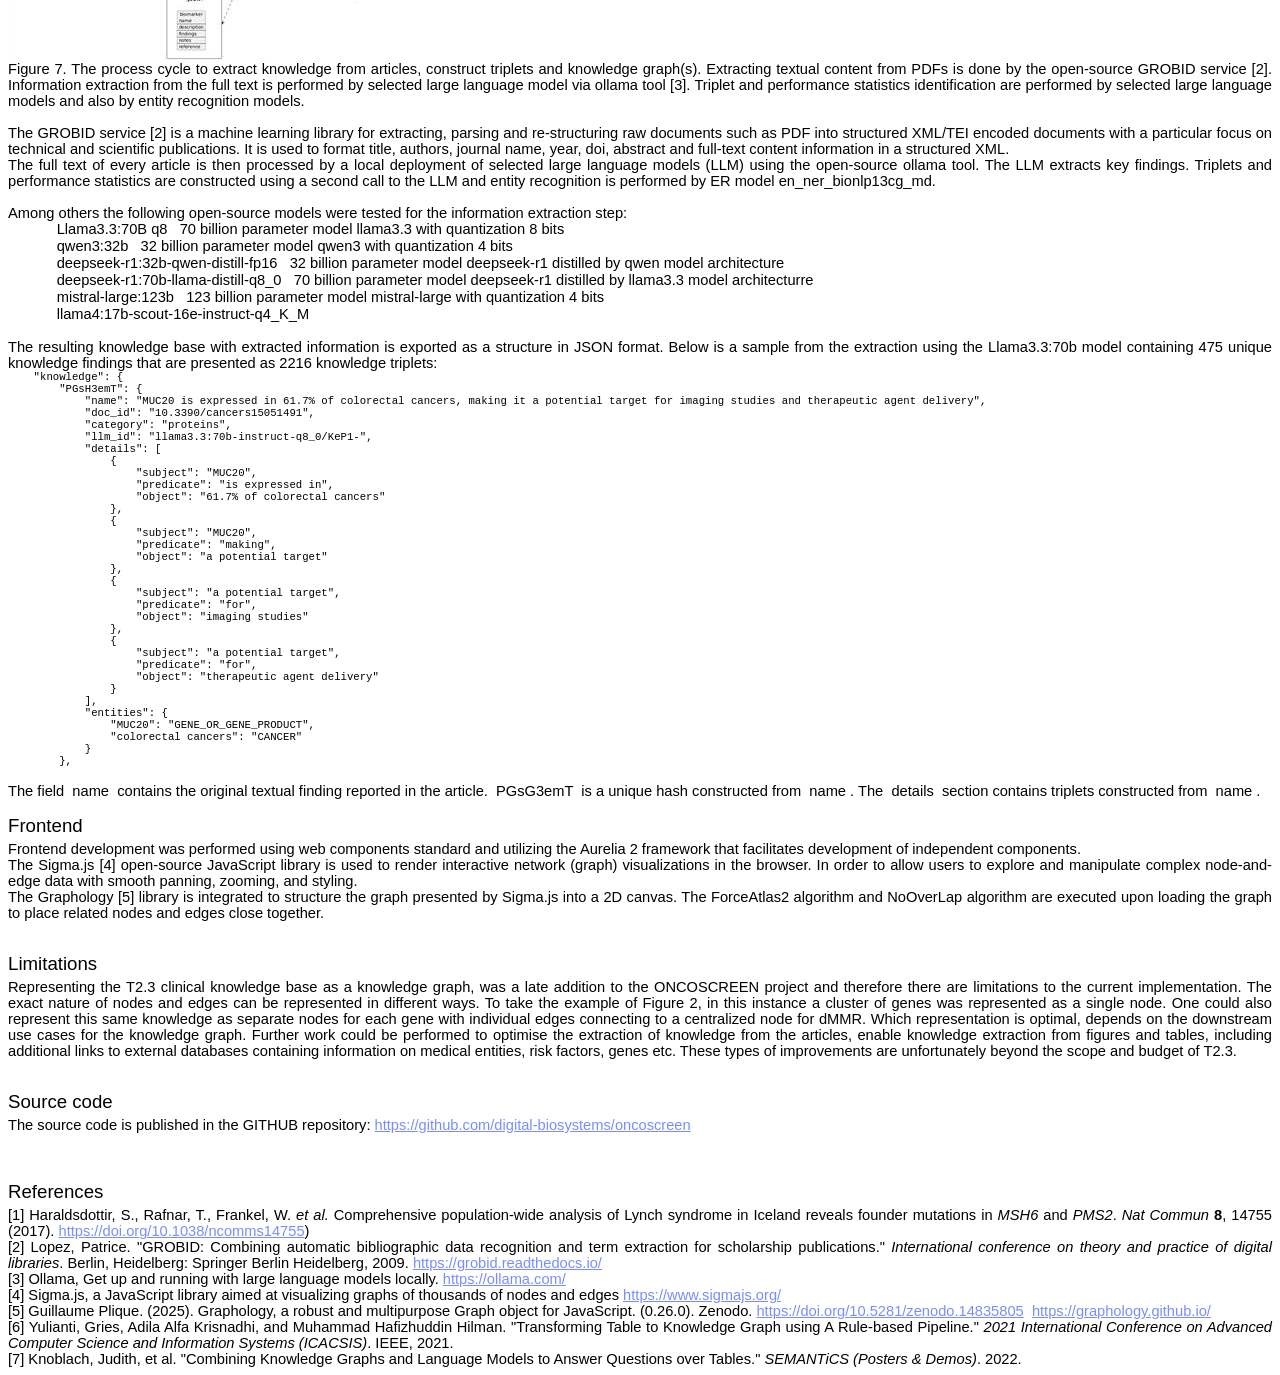
==== commit 7958edb3: "publish: FIX 2 weird chars from MS Word export generated from commit 4570536d10c9b320bd39ff34a5d0abc" ====
--- a/ONCOSCREEN_KB_KG.htm
+++ b/ONCOSCREEN_KB_KG.htm
@@ -1866,7 +1866,7 @@
 
 <h1><span lang=EN-GB>ONCOSCREEN knowledge base visualization, T 2.3</span></h1>
 
-<p class=MsoNormal><span lang=EN-GB>Author: Tom  Kulh nek</span></p>
+<p class=MsoNormal><span lang=EN-GB>Author: Tom&nbsp; Kulh&nbsp;nek</span></p>
 
 <p class=MsoNormal><span lang=EN-GB>Date: 28.05.2025</span></p>
 
@@ -1920,7 +1920,7 @@
 mso-bidi-font-family:Arial;mso-bidi-theme-font:minor-latin'><span
 style='mso-list:Ignore'>e.<span style='font:7.0pt "Times New Roman"'>&nbsp;&nbsp;&nbsp;
 </span></span></span><![endif]><span lang=EN-GB><span
-style='mso-spacerun:yes'> </span>Microbiota</span></p>
+style='mso-spacerun:yes'>&nbsp;</span>Microbiota</span></p>
 
 <p class=MsoListParagraphCxSpMiddle style='margin-left:72.0pt;mso-add-space:
 auto;text-indent:-18.0pt;mso-list:l10 level2 lfo11'><![if !supportLists]><span
@@ -1928,7 +1928,7 @@
 mso-bidi-font-family:Arial;mso-bidi-theme-font:minor-latin'><span
 style='mso-list:Ignore'>f.<span style='font:7.0pt "Times New Roman"'>&nbsp;&nbsp;&nbsp;&nbsp;&nbsp;
 </span></span></span><![endif]><span lang=EN-GB><span
-style='mso-spacerun:yes'> </span>ONCO-CRISPR</span></p>
+style='mso-spacerun:yes'>&nbsp;</span>ONCO-CRISPR</span></p>
 
 <p class=MsoListParagraphCxSpMiddle style='margin-left:72.0pt;mso-add-space:
 auto;text-indent:-18.0pt;mso-list:l10 level2 lfo11'><![if !supportLists]><span
@@ -1936,7 +1936,7 @@
 mso-bidi-font-family:Arial;mso-bidi-theme-font:minor-latin'><span
 style='mso-list:Ignore'>g.<span style='font:7.0pt "Times New Roman"'>&nbsp;&nbsp;&nbsp;
 </span></span></span><![endif]><span lang=EN-GB><span
-style='mso-spacerun:yes'> </span>ONCO-CTC</span></p>
+style='mso-spacerun:yes'>&nbsp;</span>ONCO-CTC</span></p>
 
 <p class=MsoListParagraphCxSpMiddle style='margin-left:72.0pt;mso-add-space:
 auto;text-indent:-18.0pt;mso-list:l10 level2 lfo11'><![if !supportLists]><span
@@ -1944,7 +1944,7 @@
 mso-bidi-font-family:Arial;mso-bidi-theme-font:minor-latin'><span
 style='mso-list:Ignore'>h.<span style='font:7.0pt "Times New Roman"'>&nbsp;&nbsp;&nbsp;
 </span></span></span><![endif]><span lang=EN-GB><span
-style='mso-spacerun:yes'> </span>ONCO-NMR</span></p>
+style='mso-spacerun:yes'>&nbsp;</span>ONCO-NMR</span></p>
 
 <p class=MsoListParagraphCxSpMiddle style='margin-left:72.0pt;mso-add-space:
 auto;text-indent:-18.0pt;mso-list:l10 level2 lfo11'><![if !supportLists]><span
@@ -1952,7 +1952,7 @@
 mso-bidi-font-family:Arial;mso-bidi-theme-font:minor-latin'><span
 style='mso-list:Ignore'>i.<span style='font:7.0pt "Times New Roman"'>&nbsp;&nbsp;&nbsp;&nbsp;&nbsp;
 </span></span></span><![endif]><span lang=EN-GB><span
-style='mso-spacerun:yes'> </span>ONCO-VOC</span></p>
+style='mso-spacerun:yes'>&nbsp;</span>ONCO-VOC</span></p>
 
 <p class=MsoListParagraphCxSpMiddle style='margin-left:72.0pt;mso-add-space:
 auto;text-indent:-18.0pt;mso-list:l10 level2 lfo11'><![if !supportLists]><span
@@ -2087,10 +2087,10 @@
 v:shapes="_x0000_i1029"><![endif]></span><span lang=EN-GB>Figure 2. The
 selected node represents a cluster of genes (MLH1, MSH2, MSH6, PMS2, and EPCAM)
 that is known to be mis-<span class=GramE>regulated<span
-style='mso-spacerun:yes'>  </span>in</span> cases of <span class=SpellE>dMMR</span>
+style='mso-spacerun:yes'>&nbsp; </span>in</span> cases of <span class=SpellE>dMMR</span>
 (deficient mismatch repair). <span class=SpellE>dMMR</span> refers to a
 situation where the DNA mismatch repair system in a tumour is not functioning
-properly.&nbsp;This can lead to a buildup of mutations in the tumour s DNA,
+properly.&nbsp;This can lead to a buildup of mutations in the tumour&nbsp;s DNA,
 which can have implications for treatment and prognosis. The original source
 article, including DOI and web link, are available in the information pop-up [1].
 </span></p>
@@ -2102,7 +2102,7 @@
 <p class=MsoNormal><span lang=EN-GB><o:p>&nbsp;</o:p></span></p>
 
 <p class=MsoNormal><span lang=EN-GB>The user interface includes an additional
-tab  Extracted performance statistics&quot; which shows more in-depth
+tab &nbsp;Extracted performance statistics&quot; which shows more in-depth
 information such as sensitivity, specificity, AUC and other statistics that
 were identified within the knowledge base where they are available. Not all
 articles and reports represented their statistics in a clear and distinct
@@ -2118,21 +2118,21 @@
 </v:shape><![endif]--><![if !vml]><img border=0 width=593 height=295
 src="ONCOSCREEN_KB_KG_files/image006.jpg"
 alt="A screenshot of a computer&#10;&#10;AI-generated content may be incorrect."
-v:shapes="_x0000_i1028"><![endif]></span><span lang=EN-GB>Figure 3. The  Extracted
-performance statistics  tab captures performance statistics of CRC biomarkers such
-as sensitivity, specificity and AUC.<span style='mso-spacerun:yes'>  </span>Knowledge
+v:shapes="_x0000_i1028"><![endif]></span><span lang=EN-GB>Figure 3. The &nbsp;Extracted
+performance statistics&nbsp; tab captures performance statistics of CRC biomarkers such
+as sensitivity, specificity and AUC.<span style='mso-spacerun:yes'>&nbsp; </span>Knowledge
 base</span></p>
 
 <p class=MsoNormal><span lang=EN-GB><o:p>&nbsp;</o:p></span></p>
 
 <p class=MsoNormal><span lang=EN-GB>The knowledge base and the visualisation
-contain four separate knowledge graphs. The  full  graph is based on all 100
-articles making up the T2.3 knowledge base. The  consensus  knowledge base consists
+contain four separate knowledge graphs. The &nbsp;full&nbsp; graph is based on all 100
+articles making up the T2.3 knowledge base. The &nbsp;consensus&nbsp; knowledge base consists
 of 8 articles that were identified by ChatGPT's Consensus addon as most
 relevant to biomarkers of colorectal cancer specifically. This graph was
 produced as a proof of concept for manual selection of relevant articles supported
 by LLMs (an expected future use case). The two remaining visualisations are <span
-class=GramE>similar to</span> the  full  graph based on all 100 articles but
+class=GramE>similar to</span> the &nbsp;full&nbsp; graph based on all 100 articles but
 processed by different LLM models to extract knowledge from the articles. These
 graphs were added to allow the user to assess the impact of the choice of underlying
 LLM on the final knowledge graph. The user can switch between knowledge graphs
@@ -2148,7 +2148,7 @@
 v:shapes="_x0000_i1027"><![endif]></span></p>
 
 <p class=MsoNormal><span lang=EN-GB><span
-style='mso-spacerun:yes'> </span>Figure 5. List of knowledge graphs available in
+style='mso-spacerun:yes'>&nbsp;</span>Figure 5. List of knowledge graphs available in
 the knowledge base visualisation.</span></p>
 
 <p class=MsoNormal><span lang=EN-GB><o:p>&nbsp;</o:p></span></p>
@@ -2164,7 +2164,7 @@
 </v:shape><![endif]--><![if !vml]><img border=0 width=594 height=350
 src="ONCOSCREEN_KB_KG_files/image010.jpg" v:shapes="Picture_x0020_133287735"><![endif]></span></p>
 
-<p class=MsoNormal><span lang=EN-GB>Figure 6. Simple filtering of  MUC1 
+<p class=MsoNormal><span lang=EN-GB>Figure 6. Simple filtering of &nbsp;MUC1&nbsp;
 highlights nodes that contains the substring MUC1.</span></p>
 
 <p class=MsoNormal><span lang=EN-GB><o:p>&nbsp;</o:p></span></p>
@@ -2199,7 +2199,7 @@
 identification are performed by selected large language models <span
 class=GramE>and also</span> by entity recognition models.</span></p>
 
-<p class=MsoNormal><span lang=EN-GB><span style='mso-spacerun:yes'> </span></span></p>
+<p class=MsoNormal><span lang=EN-GB><span style='mso-spacerun:yes'>&nbsp;</span></span></p>
 
 <p class=MsoNormal><span lang=EN-GB>The GROBID service [2] is a machine
 learning library for extracting, parsing and re-structuring raw documents such
@@ -2222,39 +2222,39 @@
 
 <p class=MsoListParagraphCxSpFirst style='text-indent:-18.0pt;mso-list:l12 level1 lfo12'><![if !supportLists]><span
 lang=EN-GB style='font-family:Symbol;mso-fareast-font-family:Symbol;mso-bidi-font-family:
-Symbol'><span style='mso-list:Ignore'> <span style='font:7.0pt "Times New Roman"'>&nbsp;&nbsp;&nbsp;&nbsp;&nbsp;&nbsp;&nbsp;&nbsp;
-</span></span></span><![endif]><span lang=EN-GB>Llama3.3:70B q8   70 billion
+Symbol'><span style='mso-list:Ignore'>&nbsp;<span style='font:7.0pt "Times New Roman"'>&nbsp;&nbsp;&nbsp;&nbsp;&nbsp;&nbsp;&nbsp;&nbsp;
+</span></span></span><![endif]><span lang=EN-GB>Llama3.3:70B q8 &nbsp; 70 billion
 parameter model llama3.3 with quantization 8 bits</span></p>
 
 <p class=MsoListParagraphCxSpMiddle style='text-indent:-18.0pt;mso-list:l12 level1 lfo12'><![if !supportLists]><span
 lang=EN-GB style='font-family:Symbol;mso-fareast-font-family:Symbol;mso-bidi-font-family:
-Symbol'><span style='mso-list:Ignore'> <span style='font:7.0pt "Times New Roman"'>&nbsp;&nbsp;&nbsp;&nbsp;&nbsp;&nbsp;&nbsp;&nbsp;
-</span></span></span><![endif]><span lang=EN-GB>qwen3:32b   32 billion
+Symbol'><span style='mso-list:Ignore'>&nbsp;<span style='font:7.0pt "Times New Roman"'>&nbsp;&nbsp;&nbsp;&nbsp;&nbsp;&nbsp;&nbsp;&nbsp;
+</span></span></span><![endif]><span lang=EN-GB>qwen3:32b &nbsp; 32 billion
 parameter model qwen3 with quantization 4 bits</span></p>
 
 <p class=MsoListParagraphCxSpMiddle style='text-indent:-18.0pt;mso-list:l12 level1 lfo12'><![if !supportLists]><span
 lang=EN-GB style='font-family:Symbol;mso-fareast-font-family:Symbol;mso-bidi-font-family:
-Symbol'><span style='mso-list:Ignore'> <span style='font:7.0pt "Times New Roman"'>&nbsp;&nbsp;&nbsp;&nbsp;&nbsp;&nbsp;&nbsp;&nbsp;
+Symbol'><span style='mso-list:Ignore'>&nbsp;<span style='font:7.0pt "Times New Roman"'>&nbsp;&nbsp;&nbsp;&nbsp;&nbsp;&nbsp;&nbsp;&nbsp;
 </span></span></span><![endif]><span lang=EN-GB>deepseek-r1:32b-qwen-distill-fp16
-  32 billion parameter model deepseek-r1 distilled by <span class=SpellE>qwen</span>
+&nbsp; 32 billion parameter model deepseek-r1 distilled by <span class=SpellE>qwen</span>
 model architecture</span></p>
 
 <p class=MsoListParagraphCxSpMiddle style='text-indent:-18.0pt;mso-list:l12 level1 lfo12'><![if !supportLists]><span
 lang=EN-GB style='font-family:Symbol;mso-fareast-font-family:Symbol;mso-bidi-font-family:
-Symbol'><span style='mso-list:Ignore'> <span style='font:7.0pt "Times New Roman"'>&nbsp;&nbsp;&nbsp;&nbsp;&nbsp;&nbsp;&nbsp;&nbsp;
+Symbol'><span style='mso-list:Ignore'>&nbsp;<span style='font:7.0pt "Times New Roman"'>&nbsp;&nbsp;&nbsp;&nbsp;&nbsp;&nbsp;&nbsp;&nbsp;
 </span></span></span><![endif]><span lang=EN-GB>deepseek-r1:70b-llama-distill-q8_0
-  70 billion parameter model deepseek-r1 distilled by llama3.3 model <span
+&nbsp; 70 billion parameter model deepseek-r1 distilled by llama3.3 model <span
 class=SpellE>architecturre</span></span></p>
 
 <p class=MsoListParagraphCxSpMiddle style='text-indent:-18.0pt;mso-list:l12 level1 lfo12'><![if !supportLists]><span
 lang=EN-GB style='font-family:Symbol;mso-fareast-font-family:Symbol;mso-bidi-font-family:
-Symbol'><span style='mso-list:Ignore'> <span style='font:7.0pt "Times New Roman"'>&nbsp;&nbsp;&nbsp;&nbsp;&nbsp;&nbsp;&nbsp;&nbsp;
-</span></span></span><![endif]><span lang=EN-GB>mistral-large:123b   123
+Symbol'><span style='mso-list:Ignore'>&nbsp;<span style='font:7.0pt "Times New Roman"'>&nbsp;&nbsp;&nbsp;&nbsp;&nbsp;&nbsp;&nbsp;&nbsp;
+</span></span></span><![endif]><span lang=EN-GB>mistral-large:123b &nbsp; 123
 billion parameter model mistral-large with quantization 4 bits</span></p>
 
 <p class=MsoListParagraphCxSpLast style='text-indent:-18.0pt;mso-list:l12 level1 lfo12'><![if !supportLists]><span
 lang=FR-BE style='font-family:Symbol;mso-fareast-font-family:Symbol;mso-bidi-font-family:
-Symbol;mso-ansi-language:FR-BE'><span style='mso-list:Ignore'> <span
+Symbol;mso-ansi-language:FR-BE'><span style='mso-list:Ignore'>&nbsp;<span
 style='font:7.0pt "Times New Roman"'>&nbsp;&nbsp;&nbsp;&nbsp;&nbsp;&nbsp;&nbsp;&nbsp;
 </span></span></span><![endif]><span class=GramE><span lang=FR-BE
 style='mso-ansi-language:FR-BE'>llama4:</span></span><span lang=FR-BE
@@ -2270,129 +2270,129 @@
 findings that are presented as 2216 knowledge triplets:</span></p>
 
 <p class=MsoNormal><span lang=EN-GB style='font-size:8.0pt;font-family:"Courier New"'><span
-style='mso-spacerun:yes'>    </span>&quot;knowledge&quot;: {<o:p></o:p></span></p>
-
-<p class=MsoNormal><span lang=EN-GB style='font-size:8.0pt;font-family:"Courier New"'><span
-style='mso-spacerun:yes'>        </span>&quot;PGsH3emT&quot;: {<o:p></o:p></span></p>
-
-<p class=MsoNormal><span lang=EN-GB style='font-size:8.0pt;font-family:"Courier New"'><span
-style='mso-spacerun:yes'>            </span>&quot;name&quot;: &quot;MUC20 is
+style='mso-spacerun:yes'>&nbsp;&nbsp;&nbsp; </span>&quot;knowledge&quot;: {<o:p></o:p></span></p>
+
+<p class=MsoNormal><span lang=EN-GB style='font-size:8.0pt;font-family:"Courier New"'><span
+style='mso-spacerun:yes'>&nbsp;&nbsp;&nbsp;&nbsp;&nbsp;&nbsp;&nbsp; </span>&quot;PGsH3emT&quot;: {<o:p></o:p></span></p>
+
+<p class=MsoNormal><span lang=EN-GB style='font-size:8.0pt;font-family:"Courier New"'><span
+style='mso-spacerun:yes'>&nbsp;&nbsp;&nbsp;&nbsp;&nbsp;&nbsp;&nbsp;&nbsp;&nbsp;&nbsp;&nbsp; </span>&quot;name&quot;: &quot;MUC20 is
 expressed in 61.7% of colorectal cancers, making it a potential target for
 imaging studies and therapeutic agent delivery&quot;,<o:p></o:p></span></p>
 
 <p class=MsoNormal><span lang=EN-GB style='font-size:8.0pt;font-family:"Courier New"'><span
-style='mso-spacerun:yes'>            </span>&quot;<span class=SpellE><span
+style='mso-spacerun:yes'>&nbsp;&nbsp;&nbsp;&nbsp;&nbsp;&nbsp;&nbsp;&nbsp;&nbsp;&nbsp;&nbsp; </span>&quot;<span class=SpellE><span
 class=GramE>doc</span>_id</span>&quot;: &quot;10.3390/cancers15051491&quot;,<o:p></o:p></span></p>
 
 <p class=MsoNormal><span lang=EN-GB style='font-size:8.0pt;font-family:"Courier New"'><span
-style='mso-spacerun:yes'>            </span>&quot;category&quot;:
+style='mso-spacerun:yes'>&nbsp;&nbsp;&nbsp;&nbsp;&nbsp;&nbsp;&nbsp;&nbsp;&nbsp;&nbsp;&nbsp; </span>&quot;category&quot;:
 &quot;proteins&quot;,<o:p></o:p></span></p>
 
 <p class=MsoNormal><span lang=EN-GB style='font-size:8.0pt;font-family:"Courier New"'><span
-style='mso-spacerun:yes'>            </span>&quot;<span class=SpellE><span
+style='mso-spacerun:yes'>&nbsp;&nbsp;&nbsp;&nbsp;&nbsp;&nbsp;&nbsp;&nbsp;&nbsp;&nbsp;&nbsp; </span>&quot;<span class=SpellE><span
 class=GramE>llm</span>_id</span>&quot;:
 &quot;llama3.3:70b-instruct-q8_0/KeP1-&quot;,<o:p></o:p></span></p>
 
 <p class=MsoNormal><span lang=EN-GB style='font-size:8.0pt;font-family:"Courier New"'><span
-style='mso-spacerun:yes'>            </span>&quot;details&quot;: [<o:p></o:p></span></p>
-
-<p class=MsoNormal><span lang=EN-GB style='font-size:8.0pt;font-family:"Courier New"'><span
-style='mso-spacerun:yes'>                </span>{<o:p></o:p></span></p>
-
-<p class=MsoNormal><span lang=EN-GB style='font-size:8.0pt;font-family:"Courier New"'><span
-style='mso-spacerun:yes'>                    </span>&quot;subject&quot;:
+style='mso-spacerun:yes'>&nbsp;&nbsp;&nbsp;&nbsp;&nbsp;&nbsp;&nbsp;&nbsp;&nbsp;&nbsp;&nbsp; </span>&quot;details&quot;: [<o:p></o:p></span></p>
+
+<p class=MsoNormal><span lang=EN-GB style='font-size:8.0pt;font-family:"Courier New"'><span
+style='mso-spacerun:yes'>&nbsp;&nbsp;&nbsp;&nbsp;&nbsp;&nbsp;&nbsp;&nbsp;&nbsp;&nbsp;&nbsp;&nbsp;&nbsp;&nbsp;&nbsp; </span>{<o:p></o:p></span></p>
+
+<p class=MsoNormal><span lang=EN-GB style='font-size:8.0pt;font-family:"Courier New"'><span
+style='mso-spacerun:yes'>&nbsp;&nbsp;&nbsp;&nbsp;&nbsp;&nbsp;&nbsp;&nbsp;&nbsp;&nbsp;&nbsp;&nbsp;&nbsp;&nbsp;&nbsp;&nbsp;&nbsp;&nbsp;&nbsp; </span>&quot;subject&quot;:
 &quot;MUC20&quot;,<o:p></o:p></span></p>
 
 <p class=MsoNormal><span lang=EN-GB style='font-size:8.0pt;font-family:"Courier New"'><span
-style='mso-spacerun:yes'>                    </span>&quot;predicate&quot;:
+style='mso-spacerun:yes'>&nbsp;&nbsp;&nbsp;&nbsp;&nbsp;&nbsp;&nbsp;&nbsp;&nbsp;&nbsp;&nbsp;&nbsp;&nbsp;&nbsp;&nbsp;&nbsp;&nbsp;&nbsp;&nbsp; </span>&quot;predicate&quot;:
 &quot;is expressed in&quot;,<o:p></o:p></span></p>
 
 <p class=MsoNormal><span lang=EN-GB style='font-size:8.0pt;font-family:"Courier New"'><span
-style='mso-spacerun:yes'>                    </span>&quot;object&quot;:
+style='mso-spacerun:yes'>&nbsp;&nbsp;&nbsp;&nbsp;&nbsp;&nbsp;&nbsp;&nbsp;&nbsp;&nbsp;&nbsp;&nbsp;&nbsp;&nbsp;&nbsp;&nbsp;&nbsp;&nbsp;&nbsp; </span>&quot;object&quot;:
 &quot;61.7% of colorectal cancers&quot;<o:p></o:p></span></p>
 
 <p class=MsoNormal><span lang=EN-GB style='font-size:8.0pt;font-family:"Courier New"'><span
-style='mso-spacerun:yes'>                </span>},<o:p></o:p></span></p>
-
-<p class=MsoNormal><span lang=EN-GB style='font-size:8.0pt;font-family:"Courier New"'><span
-style='mso-spacerun:yes'>                </span>{<o:p></o:p></span></p>
-
-<p class=MsoNormal><span lang=EN-GB style='font-size:8.0pt;font-family:"Courier New"'><span
-style='mso-spacerun:yes'>                    </span>&quot;subject&quot;:
+style='mso-spacerun:yes'>&nbsp;&nbsp;&nbsp;&nbsp;&nbsp;&nbsp;&nbsp;&nbsp;&nbsp;&nbsp;&nbsp;&nbsp;&nbsp;&nbsp;&nbsp; </span>},<o:p></o:p></span></p>
+
+<p class=MsoNormal><span lang=EN-GB style='font-size:8.0pt;font-family:"Courier New"'><span
+style='mso-spacerun:yes'>&nbsp;&nbsp;&nbsp;&nbsp;&nbsp;&nbsp;&nbsp;&nbsp;&nbsp;&nbsp;&nbsp;&nbsp;&nbsp;&nbsp;&nbsp; </span>{<o:p></o:p></span></p>
+
+<p class=MsoNormal><span lang=EN-GB style='font-size:8.0pt;font-family:"Courier New"'><span
+style='mso-spacerun:yes'>&nbsp;&nbsp;&nbsp;&nbsp;&nbsp;&nbsp;&nbsp;&nbsp;&nbsp;&nbsp;&nbsp;&nbsp;&nbsp;&nbsp;&nbsp;&nbsp;&nbsp;&nbsp;&nbsp; </span>&quot;subject&quot;:
 &quot;MUC20&quot;,<o:p></o:p></span></p>
 
 <p class=MsoNormal><span lang=EN-GB style='font-size:8.0pt;font-family:"Courier New"'><span
-style='mso-spacerun:yes'>                    </span>&quot;predicate&quot;:
+style='mso-spacerun:yes'>&nbsp;&nbsp;&nbsp;&nbsp;&nbsp;&nbsp;&nbsp;&nbsp;&nbsp;&nbsp;&nbsp;&nbsp;&nbsp;&nbsp;&nbsp;&nbsp;&nbsp;&nbsp;&nbsp; </span>&quot;predicate&quot;:
 &quot;making&quot;,<o:p></o:p></span></p>
 
 <p class=MsoNormal><span lang=EN-GB style='font-size:8.0pt;font-family:"Courier New"'><span
-style='mso-spacerun:yes'>                    </span>&quot;object&quot;: &quot;a
+style='mso-spacerun:yes'>&nbsp;&nbsp;&nbsp;&nbsp;&nbsp;&nbsp;&nbsp;&nbsp;&nbsp;&nbsp;&nbsp;&nbsp;&nbsp;&nbsp;&nbsp;&nbsp;&nbsp;&nbsp;&nbsp; </span>&quot;object&quot;: &quot;a
 potential target&quot;<o:p></o:p></span></p>
 
 <p class=MsoNormal><span lang=EN-GB style='font-size:8.0pt;font-family:"Courier New"'><span
-style='mso-spacerun:yes'>                </span>},<o:p></o:p></span></p>
-
-<p class=MsoNormal><span lang=EN-GB style='font-size:8.0pt;font-family:"Courier New"'><span
-style='mso-spacerun:yes'>                </span>{<o:p></o:p></span></p>
-
-<p class=MsoNormal><span lang=EN-GB style='font-size:8.0pt;font-family:"Courier New"'><span
-style='mso-spacerun:yes'>                    </span>&quot;subject&quot;:
+style='mso-spacerun:yes'>&nbsp;&nbsp;&nbsp;&nbsp;&nbsp;&nbsp;&nbsp;&nbsp;&nbsp;&nbsp;&nbsp;&nbsp;&nbsp;&nbsp;&nbsp; </span>},<o:p></o:p></span></p>
+
+<p class=MsoNormal><span lang=EN-GB style='font-size:8.0pt;font-family:"Courier New"'><span
+style='mso-spacerun:yes'>&nbsp;&nbsp;&nbsp;&nbsp;&nbsp;&nbsp;&nbsp;&nbsp;&nbsp;&nbsp;&nbsp;&nbsp;&nbsp;&nbsp;&nbsp; </span>{<o:p></o:p></span></p>
+
+<p class=MsoNormal><span lang=EN-GB style='font-size:8.0pt;font-family:"Courier New"'><span
+style='mso-spacerun:yes'>&nbsp;&nbsp;&nbsp;&nbsp;&nbsp;&nbsp;&nbsp;&nbsp;&nbsp;&nbsp;&nbsp;&nbsp;&nbsp;&nbsp;&nbsp;&nbsp;&nbsp;&nbsp;&nbsp; </span>&quot;subject&quot;:
 &quot;a potential target&quot;,<o:p></o:p></span></p>
 
 <p class=MsoNormal><span lang=EN-GB style='font-size:8.0pt;font-family:"Courier New"'><span
-style='mso-spacerun:yes'>                    </span>&quot;predicate&quot;:
+style='mso-spacerun:yes'>&nbsp;&nbsp;&nbsp;&nbsp;&nbsp;&nbsp;&nbsp;&nbsp;&nbsp;&nbsp;&nbsp;&nbsp;&nbsp;&nbsp;&nbsp;&nbsp;&nbsp;&nbsp;&nbsp; </span>&quot;predicate&quot;:
 &quot;for&quot;,<o:p></o:p></span></p>
 
 <p class=MsoNormal><span lang=EN-GB style='font-size:8.0pt;font-family:"Courier New"'><span
-style='mso-spacerun:yes'>                    </span>&quot;object&quot;:
+style='mso-spacerun:yes'>&nbsp;&nbsp;&nbsp;&nbsp;&nbsp;&nbsp;&nbsp;&nbsp;&nbsp;&nbsp;&nbsp;&nbsp;&nbsp;&nbsp;&nbsp;&nbsp;&nbsp;&nbsp;&nbsp; </span>&quot;object&quot;:
 &quot;imaging studies&quot;<o:p></o:p></span></p>
 
 <p class=MsoNormal><span lang=EN-GB style='font-size:8.0pt;font-family:"Courier New"'><span
-style='mso-spacerun:yes'>                </span>},<o:p></o:p></span></p>
-
-<p class=MsoNormal><span lang=EN-GB style='font-size:8.0pt;font-family:"Courier New"'><span
-style='mso-spacerun:yes'>                </span>{<o:p></o:p></span></p>
-
-<p class=MsoNormal><span lang=EN-GB style='font-size:8.0pt;font-family:"Courier New"'><span
-style='mso-spacerun:yes'>                    </span>&quot;subject&quot;:
+style='mso-spacerun:yes'>&nbsp;&nbsp;&nbsp;&nbsp;&nbsp;&nbsp;&nbsp;&nbsp;&nbsp;&nbsp;&nbsp;&nbsp;&nbsp;&nbsp;&nbsp; </span>},<o:p></o:p></span></p>
+
+<p class=MsoNormal><span lang=EN-GB style='font-size:8.0pt;font-family:"Courier New"'><span
+style='mso-spacerun:yes'>&nbsp;&nbsp;&nbsp;&nbsp;&nbsp;&nbsp;&nbsp;&nbsp;&nbsp;&nbsp;&nbsp;&nbsp;&nbsp;&nbsp;&nbsp; </span>{<o:p></o:p></span></p>
+
+<p class=MsoNormal><span lang=EN-GB style='font-size:8.0pt;font-family:"Courier New"'><span
+style='mso-spacerun:yes'>&nbsp;&nbsp;&nbsp;&nbsp;&nbsp;&nbsp;&nbsp;&nbsp;&nbsp;&nbsp;&nbsp;&nbsp;&nbsp;&nbsp;&nbsp;&nbsp;&nbsp;&nbsp;&nbsp; </span>&quot;subject&quot;:
 &quot;a potential target&quot;,<o:p></o:p></span></p>
 
 <p class=MsoNormal><span lang=EN-GB style='font-size:8.0pt;font-family:"Courier New"'><span
-style='mso-spacerun:yes'>                    </span>&quot;predicate&quot;:
+style='mso-spacerun:yes'>&nbsp;&nbsp;&nbsp;&nbsp;&nbsp;&nbsp;&nbsp;&nbsp;&nbsp;&nbsp;&nbsp;&nbsp;&nbsp;&nbsp;&nbsp;&nbsp;&nbsp;&nbsp;&nbsp; </span>&quot;predicate&quot;:
 &quot;for&quot;,<o:p></o:p></span></p>
 
 <p class=MsoNormal><span lang=EN-GB style='font-size:8.0pt;font-family:"Courier New"'><span
-style='mso-spacerun:yes'>                    </span>&quot;object&quot;:
+style='mso-spacerun:yes'>&nbsp;&nbsp;&nbsp;&nbsp;&nbsp;&nbsp;&nbsp;&nbsp;&nbsp;&nbsp;&nbsp;&nbsp;&nbsp;&nbsp;&nbsp;&nbsp;&nbsp;&nbsp;&nbsp; </span>&quot;object&quot;:
 &quot;therapeutic agent delivery&quot;<o:p></o:p></span></p>
 
 <p class=MsoNormal><span lang=EN-GB style='font-size:8.0pt;font-family:"Courier New"'><span
-style='mso-spacerun:yes'>                </span>}<o:p></o:p></span></p>
-
-<p class=MsoNormal><span lang=EN-GB style='font-size:8.0pt;font-family:"Courier New"'><span
-style='mso-spacerun:yes'>            </span>],<o:p></o:p></span></p>
-
-<p class=MsoNormal><span lang=EN-GB style='font-size:8.0pt;font-family:"Courier New"'><span
-style='mso-spacerun:yes'>            </span>&quot;entities&quot;: {<o:p></o:p></span></p>
-
-<p class=MsoNormal><span lang=EN-GB style='font-size:8.0pt;font-family:"Courier New"'><span
-style='mso-spacerun:yes'>                </span>&quot;MUC20&quot;:
+style='mso-spacerun:yes'>&nbsp;&nbsp;&nbsp;&nbsp;&nbsp;&nbsp;&nbsp;&nbsp;&nbsp;&nbsp;&nbsp;&nbsp;&nbsp;&nbsp;&nbsp; </span>}<o:p></o:p></span></p>
+
+<p class=MsoNormal><span lang=EN-GB style='font-size:8.0pt;font-family:"Courier New"'><span
+style='mso-spacerun:yes'>&nbsp;&nbsp;&nbsp;&nbsp;&nbsp;&nbsp;&nbsp;&nbsp;&nbsp;&nbsp;&nbsp; </span>],<o:p></o:p></span></p>
+
+<p class=MsoNormal><span lang=EN-GB style='font-size:8.0pt;font-family:"Courier New"'><span
+style='mso-spacerun:yes'>&nbsp;&nbsp;&nbsp;&nbsp;&nbsp;&nbsp;&nbsp;&nbsp;&nbsp;&nbsp;&nbsp; </span>&quot;entities&quot;: {<o:p></o:p></span></p>
+
+<p class=MsoNormal><span lang=EN-GB style='font-size:8.0pt;font-family:"Courier New"'><span
+style='mso-spacerun:yes'>&nbsp;&nbsp;&nbsp;&nbsp;&nbsp;&nbsp;&nbsp;&nbsp;&nbsp;&nbsp;&nbsp;&nbsp;&nbsp;&nbsp;&nbsp; </span>&quot;MUC20&quot;:
 &quot;GENE_OR_GENE_PRODUCT&quot;,<o:p></o:p></span></p>
 
 <p class=MsoNormal><span lang=EN-GB style='font-size:8.0pt;font-family:"Courier New"'><span
-style='mso-spacerun:yes'>                </span>&quot;<span class=GramE>colorectal</span>
+style='mso-spacerun:yes'>&nbsp;&nbsp;&nbsp;&nbsp;&nbsp;&nbsp;&nbsp;&nbsp;&nbsp;&nbsp;&nbsp;&nbsp;&nbsp;&nbsp;&nbsp; </span>&quot;<span class=GramE>colorectal</span>
 cancers&quot;: &quot;CANCER&quot;<o:p></o:p></span></p>
 
 <p class=MsoNormal><span lang=EN-GB style='font-size:8.0pt;font-family:"Courier New"'><span
-style='mso-spacerun:yes'>            </span>}<o:p></o:p></span></p>
-
-<p class=MsoNormal><span lang=EN-GB style='font-size:8.0pt;font-family:"Courier New"'><span
-style='mso-spacerun:yes'>        </span>},<o:p></o:p></span></p>
-
-<p class=MsoNormal><span lang=EN-GB><span style='mso-spacerun:yes'> </span></span></p>
-
-<p class=MsoNormal><span lang=EN-GB>The field  name  contains the original textual
-finding reported in the article.  PGsG3emT  is a unique hash constructed from
- name . The  details  section contains triplets constructed from  name . </span></p>
+style='mso-spacerun:yes'>&nbsp;&nbsp;&nbsp;&nbsp;&nbsp;&nbsp;&nbsp;&nbsp;&nbsp;&nbsp;&nbsp; </span>}<o:p></o:p></span></p>
+
+<p class=MsoNormal><span lang=EN-GB style='font-size:8.0pt;font-family:"Courier New"'><span
+style='mso-spacerun:yes'>&nbsp;&nbsp;&nbsp;&nbsp;&nbsp;&nbsp;&nbsp; </span>},<o:p></o:p></span></p>
+
+<p class=MsoNormal><span lang=EN-GB><span style='mso-spacerun:yes'>&nbsp;</span></span></p>
+
+<p class=MsoNormal><span lang=EN-GB>The field &nbsp;name&nbsp; contains the original textual
+finding reported in the article. &nbsp;PGsG3emT&nbsp; is a unique hash constructed from
+&nbsp;name&nbsp;. The &nbsp;details&nbsp; section contains triplets constructed from &nbsp;name&nbsp;. </span></p>
 
 <h2><span lang=EN-GB>Frontend</span></h2>
 
@@ -2467,7 +2467,7 @@
 (2025). Graphology, a robust and multipurpose Graph object for JavaScript.
 (0.26.0). Zenodo.&nbsp;<a href="https://doi.org/10.5281/zenodo.14835805"
 target="_blank">https://doi.org/10.5281/zenodo.14835805</a><span
-style='mso-spacerun:yes'>  </span><a href="https://graphology.github.io/">https://graphology.github.io/</a>
+style='mso-spacerun:yes'>&nbsp; </span><a href="https://graphology.github.io/">https://graphology.github.io/</a>
 </span></p>
 
 <p class=MsoNormal><span lang=EN-GB>[6] Yulianti, Gries, Adila Alfa <span
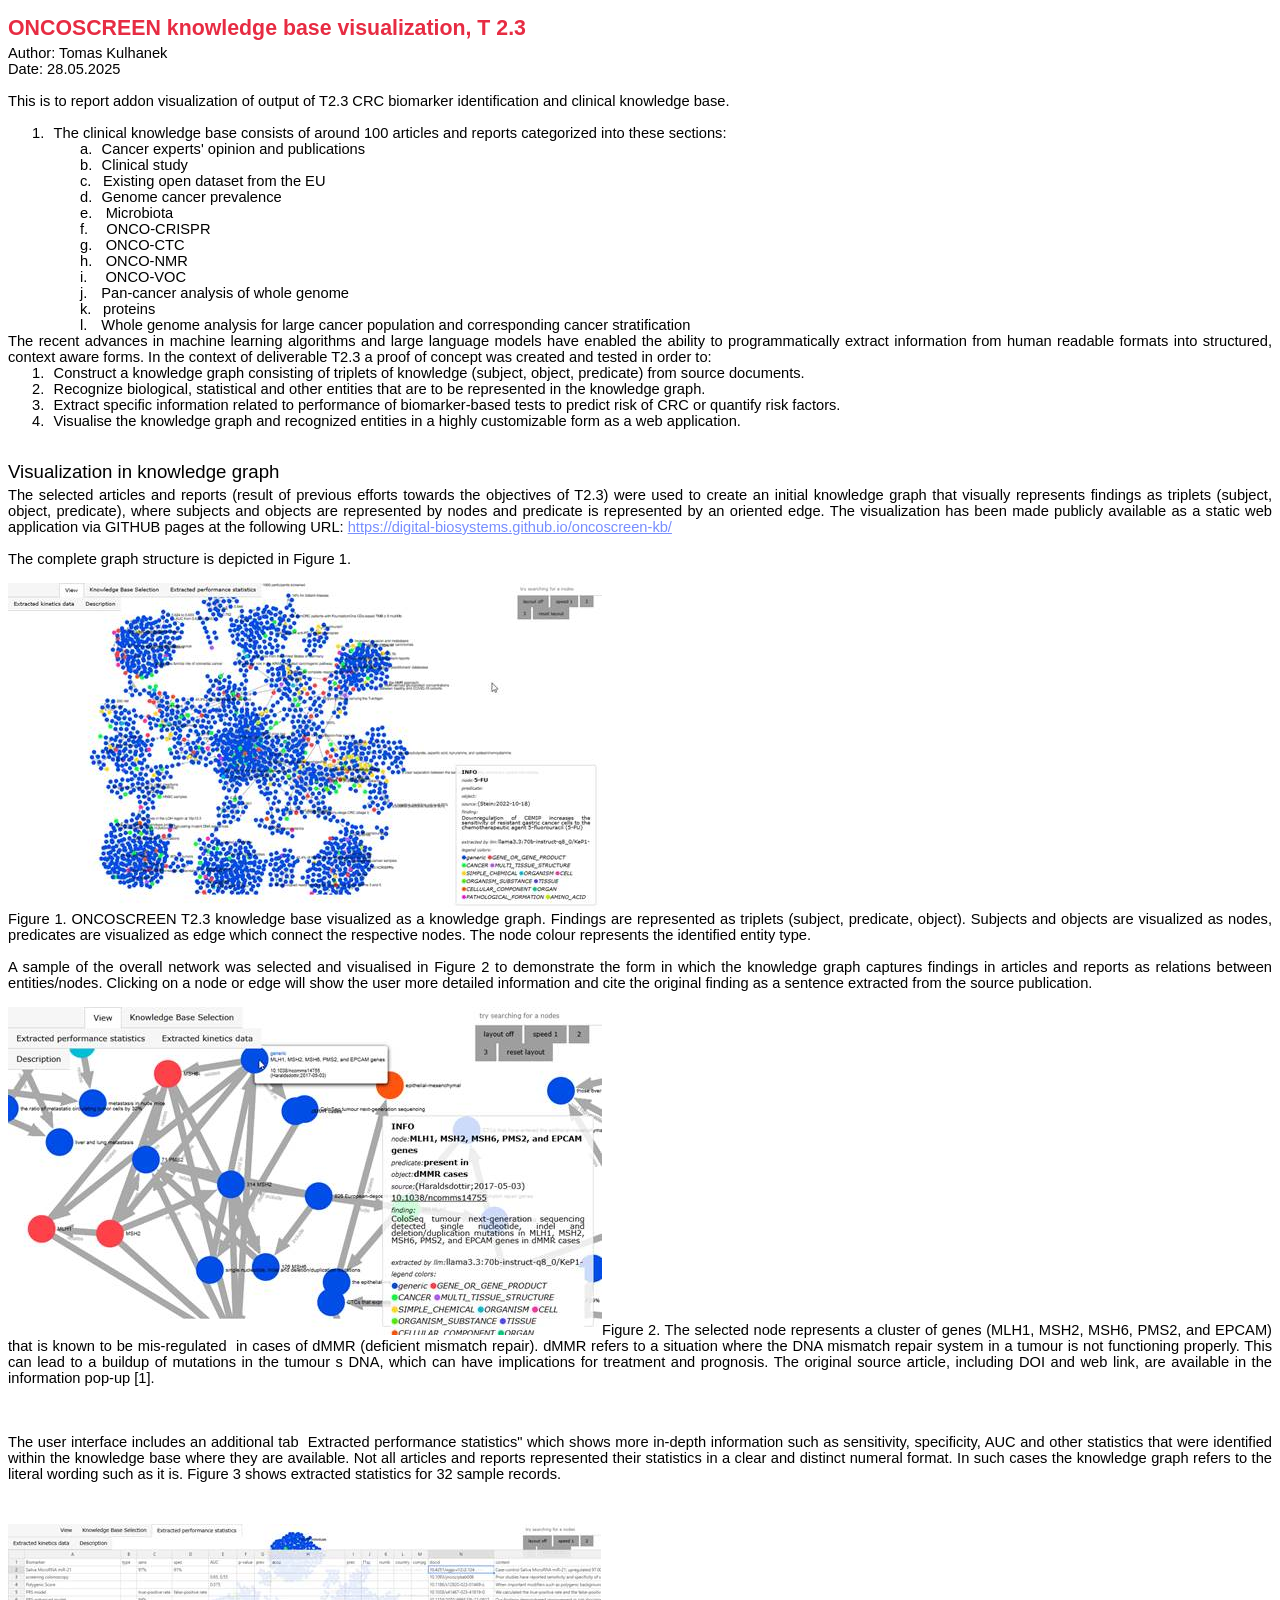
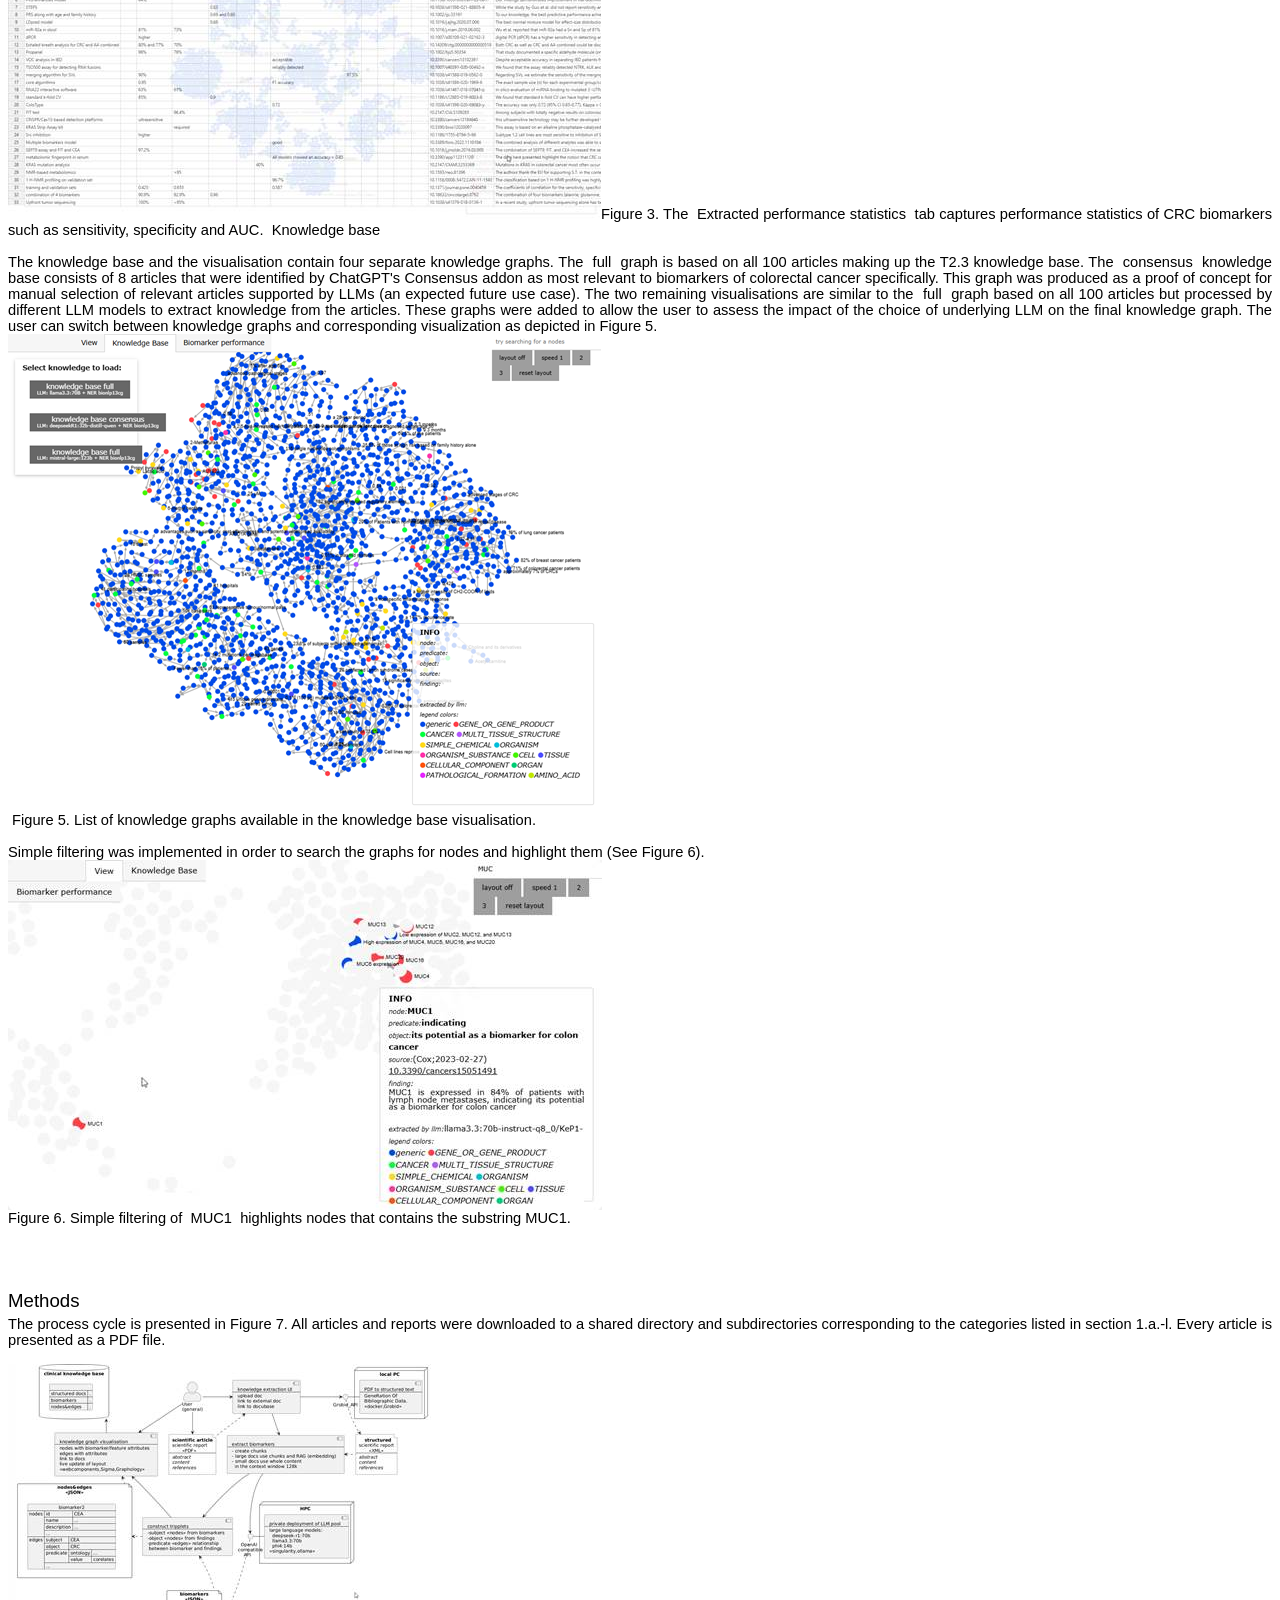
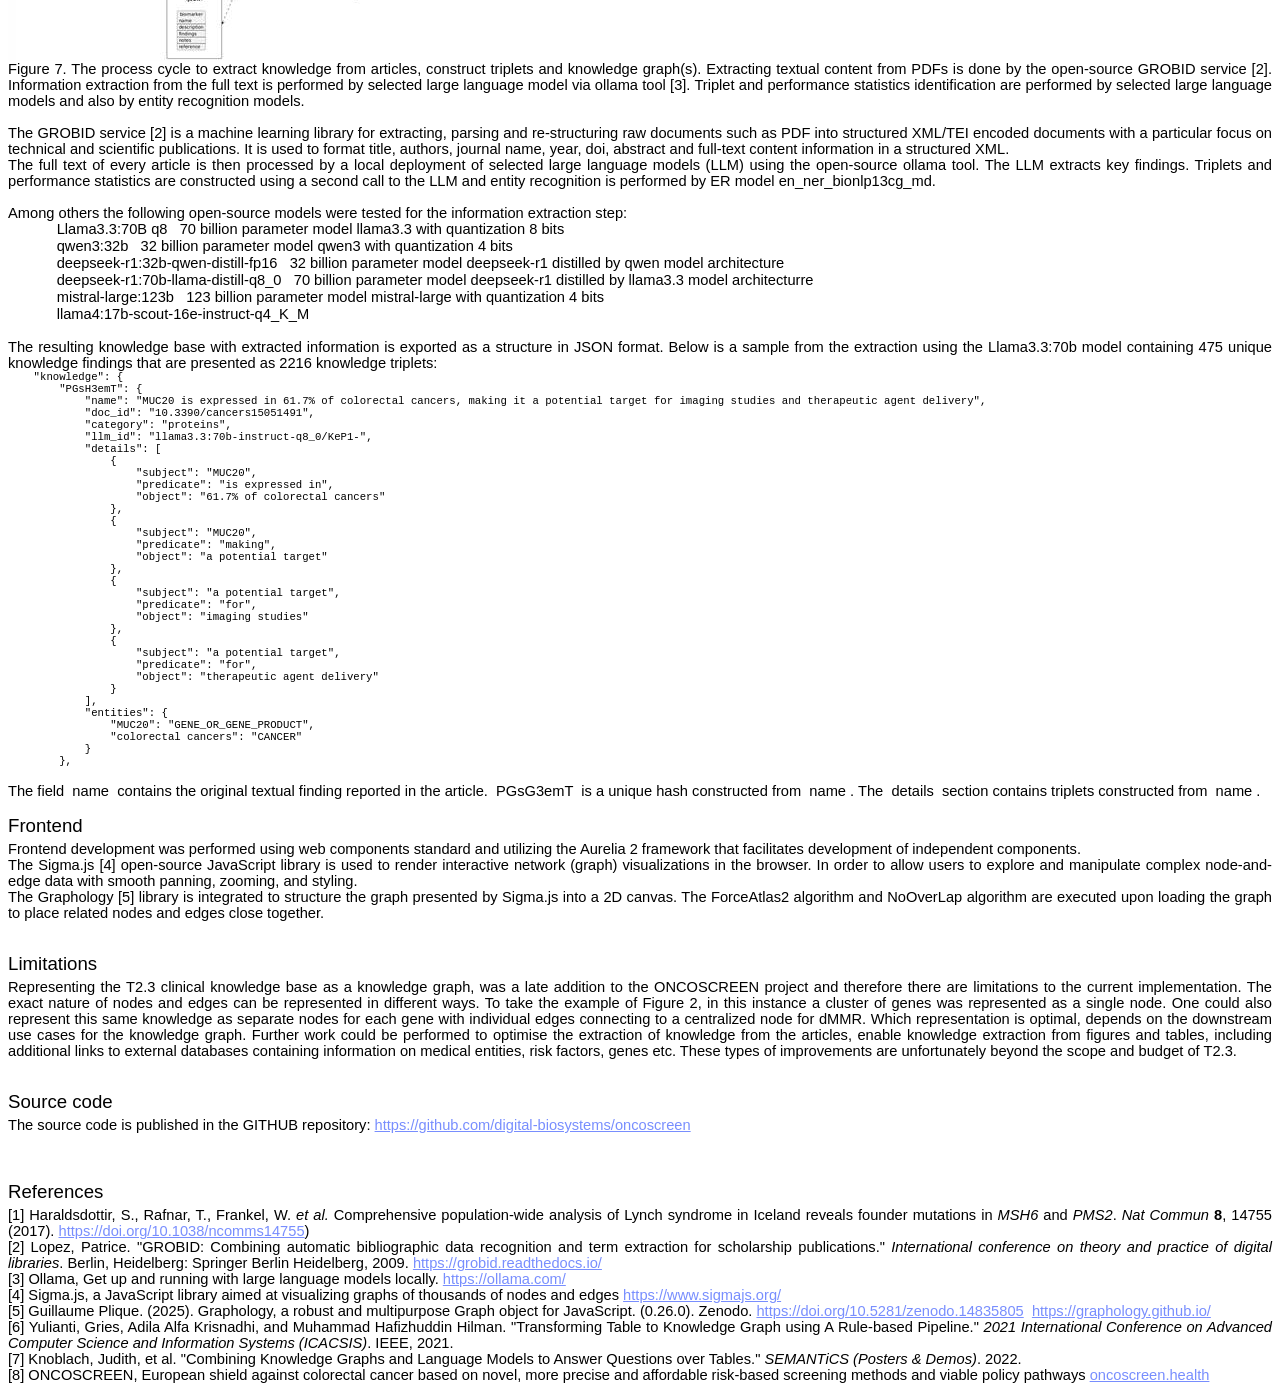
==== commit 8889529b: "publish: FIX characters, ADD oncoscreen link generated from commit f0696a4fc722cd108551a85c51c255452" ====
--- a/ONCOSCREEN_KB_KG.htm
+++ b/ONCOSCREEN_KB_KG.htm
@@ -1866,7 +1866,7 @@
 
 <h1><span lang=EN-GB>ONCOSCREEN knowledge base visualization, T 2.3</span></h1>
 
-<p class=MsoNormal><span lang=EN-GB>Author: Tom&nbsp; Kulh&nbsp;nek</span></p>
+<p class=MsoNormal><span lang=EN-GB>Author: Tomas Kulhanek</span></p>
 
 <p class=MsoNormal><span lang=EN-GB>Date: 28.05.2025</span></p>
 
@@ -2481,6 +2481,8 @@
 Tables.&quot;&nbsp;<span class=SpellE><i>SEMANTiCS</i></span><i> (Posters &amp;
 Demos)</i>. 2022.</span></p>
 
+<p class=MsoNormal><span lang=EN-GB>[8] ONCOSCREEN, European shield against colorectal cancer based on novel, more precise and affordable risk-based screening methods and viable policy pathways
+<a href="https://oncoscreen.health">oncoscreen.health</a></span></p>
 </div>
 
 </body>
